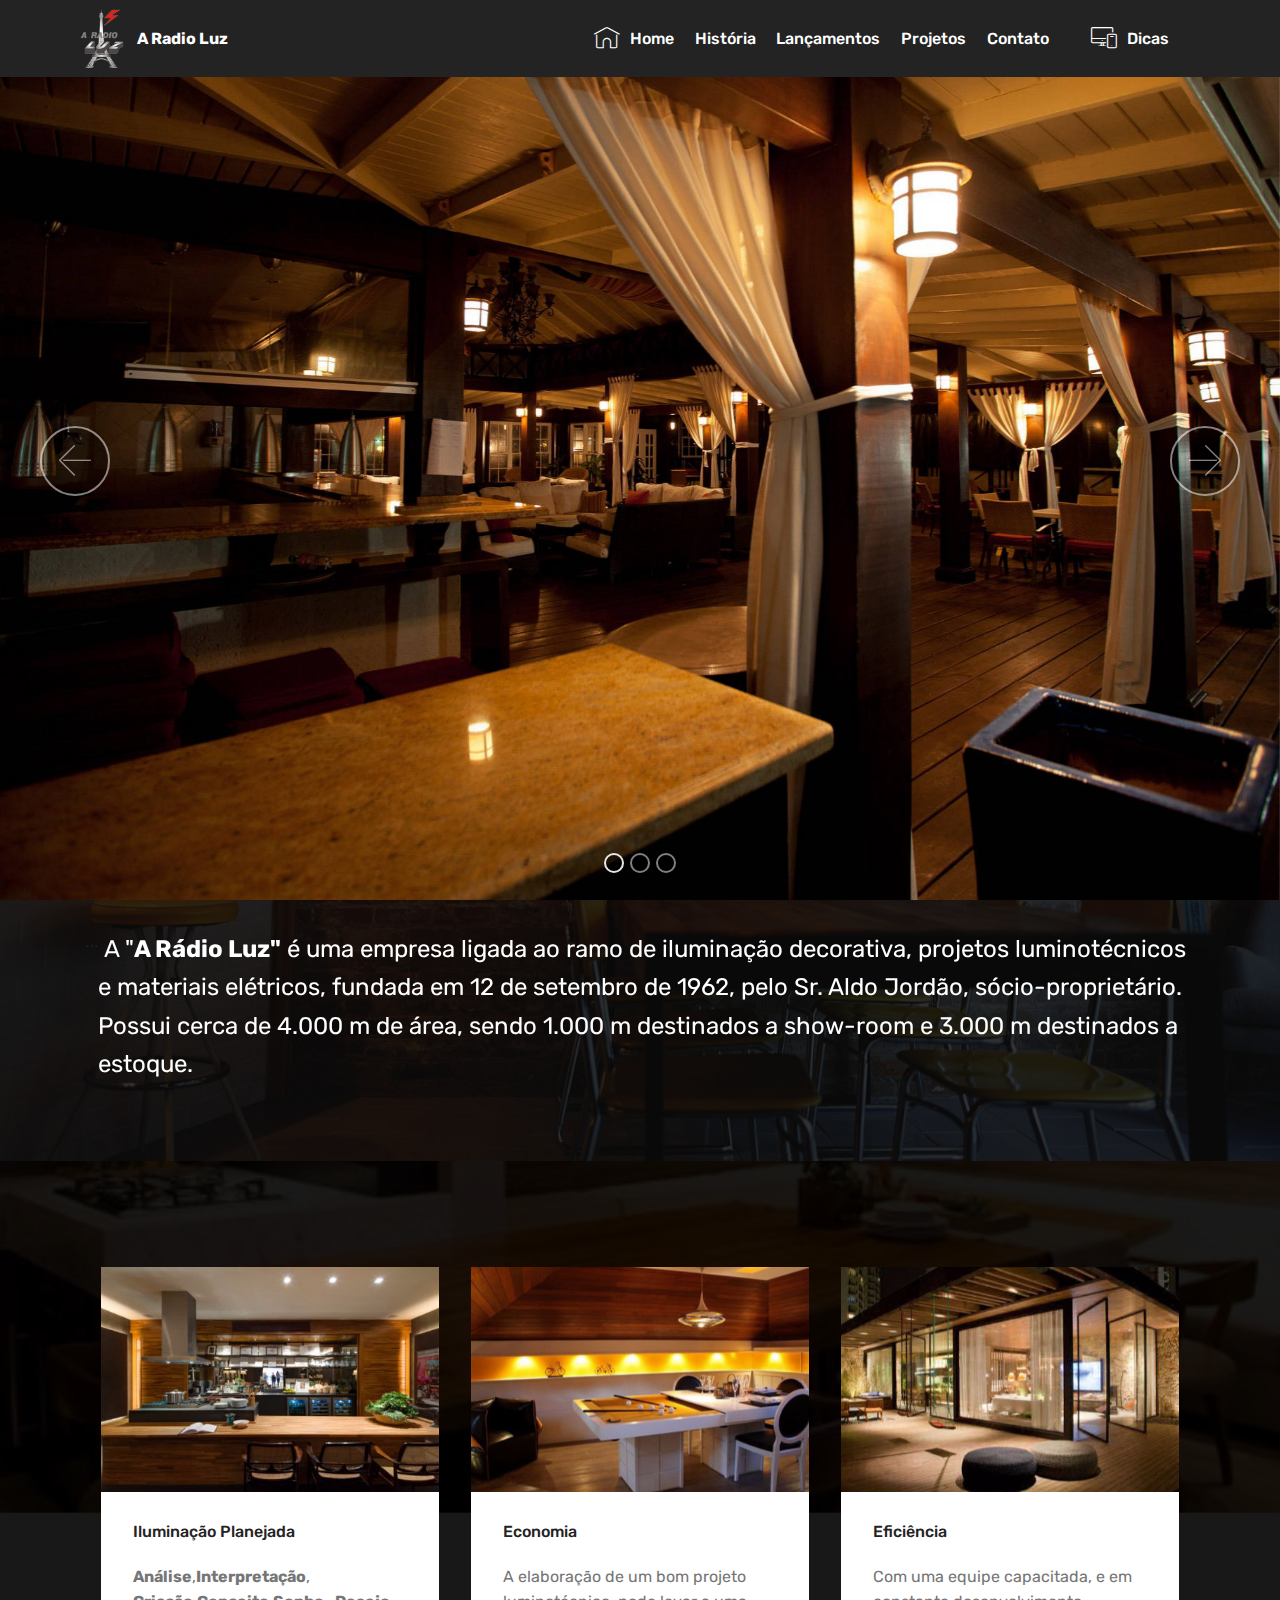
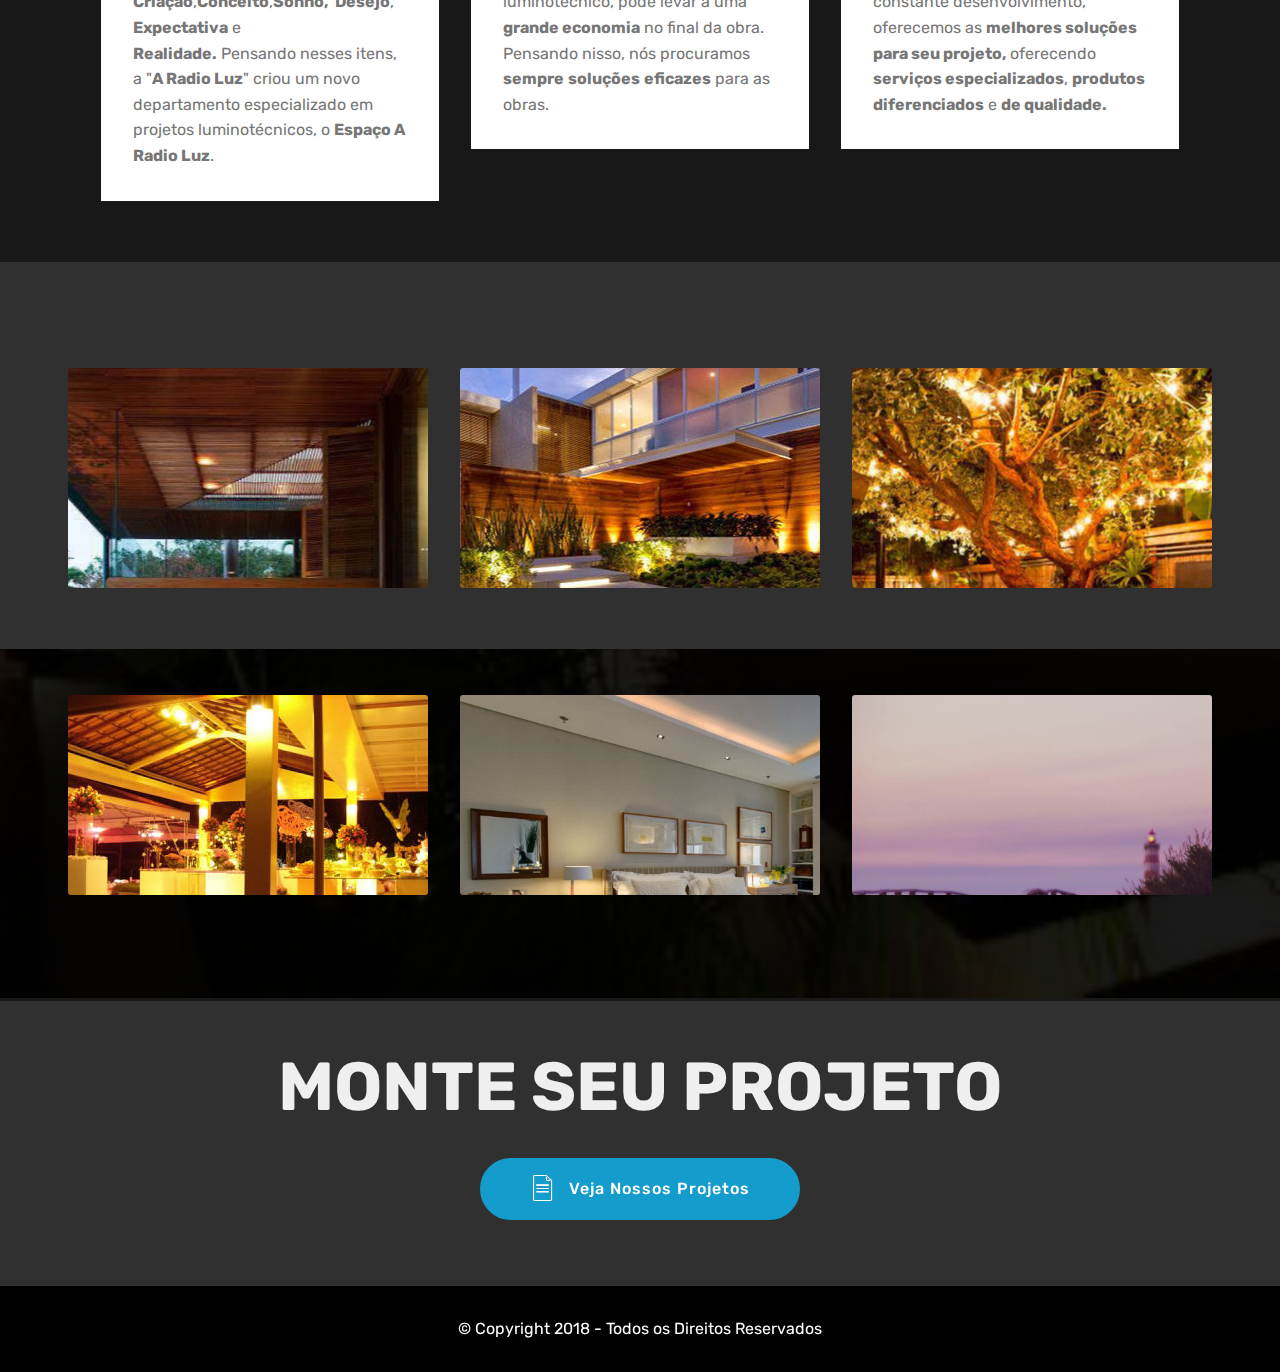
==== index.html @ bbb17b9a "Update index.html" ====
<!DOCTYPE html>
<html >
<head>
  <!-- Copyright Dmarketing Propaganda -->
  <meta charset="UTF-8">
  <meta http-equiv="X-UA-Compatible" content="IE=edge">
  <meta name="viewport" content="width=device-width, initial-scale=1, minimum-scale=1">
  <link rel="shortcut icon" href="assets/images/a-radio-luz-100png-72x100.png" type="image/x-icon">
  <meta name="description" content="">
  <title>Home</title>
  <link rel="stylesheet" href="assets/web/assets/mobirise-icons/mobirise-icons.css">
  <link rel="stylesheet" href="assets/tether/tether.min.css">
  <link rel="stylesheet" href="assets/bootstrap/css/bootstrap.min.css">
  <link rel="stylesheet" href="assets/bootstrap/css/bootstrap-grid.min.css">
  <link rel="stylesheet" href="assets/bootstrap/css/bootstrap-reboot.min.css">
  <link rel="stylesheet" href="assets/dropdown/css/style.css">
  <link rel="stylesheet" href="assets/theme/css/style.css">
  <link rel="stylesheet" href="assets/mobirise/css/mbr-additional.css" type="text/css">
  
  
  
</head>
<body>
  <section class="menu cid-qPCKEh12W5" once="menu" id="menu1-e">

    

    <nav class="navbar navbar-expand beta-menu navbar-dropdown align-items-center navbar-fixed-top navbar-toggleable-sm">
        <button class="navbar-toggler navbar-toggler-right" type="button" data-toggle="collapse" data-target="#navbarSupportedContent" aria-controls="navbarSupportedContent" aria-expanded="false" aria-label="Toggle navigation">
            <div class="hamburger">
                <span></span>
                <span></span>
                <span></span>
                <span></span>
            </div>
        </button>
        <div class="menu-logo">
            <div class="navbar-brand">
                <span class="navbar-logo">
                    
                         <img src="assets/images/a-radio-luz-100png-72x100.png" alt="Mobirise" title="" style="height: 3.8rem;">
                    
                </span>
                <span class="navbar-caption-wrap"><a class="navbar-caption text-white display-4" href="index.html">A Radio Luz</a></span>
            </div>
        </div>
        <div class="collapse navbar-collapse" id="navbarSupportedContent">
            <ul class="navbar-nav nav-dropdown nav-right" data-app-modern-menu="true"><li class="nav-item">
                    <a class="nav-link link text-white display-4" href="index.html">
                        <span class="mbri-home mbr-iconfont mbr-iconfont-btn"></span>
                        Home</a>
                </li><li class="nav-item"><a class="nav-link link text-white display-4" href="index.html">
                        
                        História</a></li><li class="nav-item"><a class="nav-link link text-white display-4" href="index.html">
                        
                        Lançamentos</a></li><li class="nav-item"><a class="nav-link link text-white display-4" href="index.html">
                        
                        Projetos</a></li><li class="nav-item"><a class="nav-link link text-white display-4" href="index.html">
                        
                        Contato</a></li><li class="nav-item"><a class="nav-link link text-white display-4" href="index.html">
                        </a></li>
                <li class="nav-item">
                    <a class="nav-link link text-white display-4" href="index.html"><span class="mbri-responsive mbr-iconfont mbr-iconfont-btn"></span>
                        
                        Dicas</a>
                </li><li class="nav-item"><a class="nav-link link text-white display-4" href="index.html">
                        </a></li></ul>
            
        </div>
    </nav>
</section>

<section class="carousel slide cid-qPDam5W3Qx" data-interval="false" id="slider1-k">

    

    <div class="full-screen"><div class="mbr-slider slide carousel" data-pause="true" data-keyboard="false" data-ride="false" data-interval="false"><ol class="carousel-indicators"><li data-app-prevent-settings="" data-target="#slider1-k" class=" active" data-slide-to="0"></li><li data-app-prevent-settings="" data-target="#slider1-k" data-slide-to="1"></li><li data-app-prevent-settings="" data-target="#slider1-k" data-slide-to="2"></li></ol><div class="carousel-inner" role="listbox"><div class="carousel-item slider-fullscreen-image active" data-bg-video-slide="false" style="background-image: url(assets/images/table-light-architecture-night-chair-interior-1254142-pxhere.com-1920x1280.jpg);"><div class="container container-slide"><div class="image_wrapper"><img src="assets/images/table-light-architecture-night-chair-interior-1254142-pxhere.com-1920x1280.jpg"><div class="carousel-caption justify-content-center"><div class="col-10 align-center"></div></div></div></div></div><div class="carousel-item slider-fullscreen-image" data-bg-video-slide="false" style="background-image: url(assets/images/light-architecture-decoration-hanging-lighting-plants-1268236-pxhere.com-2000x1333.jpg);"><div class="container container-slide"><div class="image_wrapper"><img src="assets/images/light-architecture-decoration-hanging-lighting-plants-1268236-pxhere.com-2000x1333.jpg"><div class="carousel-caption justify-content-center"><div class="col-10 align-left"></div></div></div></div></div><div class="carousel-item slider-fullscreen-image" data-bg-video-slide="false" style="background-image: url(assets/images/architecture-structure-auditorium-interior-glass-building-1136047-pxhere.com-2000x1244.jpg);"><div class="container container-slide"><div class="image_wrapper"><img src="assets/images/architecture-structure-auditorium-interior-glass-building-1136047-pxhere.com-2000x1244.jpg"><div class="carousel-caption justify-content-center"><div class="col-10 align-right"></div></div></div></div></div></div><a data-app-prevent-settings="" class="carousel-control carousel-control-prev" role="button" data-slide="prev" href="#slider1-k"><span aria-hidden="true" class="mbri-left mbr-iconfont"></span><span class="sr-only">Previous</span></a><a data-app-prevent-settings="" class="carousel-control carousel-control-next" role="button" data-slide="next" href="#slider1-k"><span aria-hidden="true" class="mbri-right mbr-iconfont"></span><span class="sr-only">Next</span></a></div></div>

</section>

<section class="header7 cid-qPDed0pr7H mbr-parallax-background" id="header7-r">

    

    <div class="mbr-overlay" style="opacity: 0.8; background-color: rgb(0, 0, 0);">
    </div>

    <div class="container">
        <div class="media-container-row">

            <div class="media-content align-right" >
                
                <div class="mbr-section-text mbr-white pb-3">
                    <p class="mbr-text mbr-fonts-style display-5" margin-left: 5px>&nbsp;A "<strong>A Rádio Luz"</strong> é uma empresa ligada ao ramo de iluminação decorativa, projetos luminotécnicos e materiais elétricos, fundada em 12 de setembro de 1962, pelo Sr. Aldo Jordão, sócio-proprietário. Possui cerca de 4.000 m de área, sendo 1.000 m destinados a show-room e 3.000 m destinados a estoque. 
                    </p>
                </div>
                
            </div>
          
           <div id="cp_widget_bcba86e3-cd5d-46bd-81ae-5d922e1502ad" >...</div><script type="text/javascript">
var cpo = []; cpo["_object"] ="cp_widget_bcba86e3-cd5d-46bd-81ae-5d922e1502ad"; cpo["_fid"] = "AYEAgN-PpKYn";
var _cpmp = _cpmp || []; _cpmp.push(cpo);
(function() { var cp = document.createElement("script"); cp.type = "text/javascript";
cp.async = true; cp.src = "//www.cincopa.com/media-platform/runtime/libasync.js";
var c = document.getElementsByTagName("script")[0];
c.parentNode.insertBefore(cp, c); })(); </script><noscript><span>New Gallery 2018/4/19</span><span>originaldate</span><span> 1/1/0001 6:00:00 AM</span><span>width</span><span> 1920</span><span>height</span><span> 1080</span><span>originaldate</span><span> 1/1/0001 6:00:00 AM</span><span>width</span><span> 1920</span><span>height</span><span> 1080</span><span>cameramake</span><span> NIKON CORPORATION</span><span>height</span><span> 4000</span><span>focallength</span><span> 20</span><span>exposuretime</span><span> 0.025</span><span>width</span><span> 6016</span><span>originaldate</span><span> 1/23/2016 6:56:01 AM</span><span>fnumber</span><span> 3.5</span><span>cameramodel</span><span> NIKON D3200</span></noscript>
         
        </div>
    </div>
</section>

<section class="features3 cid-qPDg0UcSVE mbr-parallax-background" id="features3-s">

    

    <div class="mbr-overlay" style="opacity: 0.9; background-color: rgb(0, 0, 0);">
    </div>
    <div class="container">
        <div class="media-container-row">
            <div class="card p-3 col-12 col-md-6 col-lg-4">
                <div class="card-wrapper">
                    <div class="card-img">
                        <img src="assets/images/15e17d208ac041fc717797a84af80232-556x370.jpg" alt="Mobirise" title="">
                    </div>
                    <div class="card-box">
                        <h4 class="card-title mbr-fonts-style display-7">
                            Iluminação Planejada</h4>
                        <p class="mbr-text mbr-fonts-style display-7"><strong>
                            Análise</strong>,<strong>Interpretação</strong>, <strong>Criação</strong>,<strong>Conceito</strong>,<strong>Sonho,&nbsp;</strong>&nbsp;<strong>Desejo</strong>, <strong>Expectativa</strong> e <strong>Realidade.</strong>&nbsp;Pensando nesses itens, a "<strong>A Radio Luz</strong>" criou um novo departamento especializado em projetos luminotécnicos, o <strong>Espaço A Radio Luz</strong>.
                        </p>
                    </div>
                    
                </div>
            </div>

            <div class="card p-3 col-12 col-md-6 col-lg-4">
                <div class="card-wrapper">
                    <div class="card-img">
                        <img src="assets/images/5f6320228bee47579afee83db4bd7569-556x371.jpg" alt="Mobirise" title="">
                    </div>
                    <div class="card-box">
                        <h4 class="card-title mbr-fonts-style display-7">
                            Economia</h4>
                        <p class="mbr-text mbr-fonts-style display-7">
                            A elaboração de um bom projeto luminotécnico, pode levar a uma <strong>grande economia</strong> no final da obra. Pensando nisso, nós procuramos <strong>sempre</strong> <strong>soluções</strong> <strong>eficazes</strong> para as obras.
                        </p>
                    </div>
                    
                </div>
            </div>

            <div class="card p-3 col-12 col-md-6 col-lg-4">
                <div class="card-wrapper">
                    <div class="card-img">
                        <img src="assets/images/4cfc7aee154e7fb713b081c06dbc40c2-556x371.jpg" alt="Mobirise" title="">
                    </div>
                    <div class="card-box">
                        <h4 class="card-title mbr-fonts-style display-7">
                            Eficiência</h4>
                        <p class="mbr-text mbr-fonts-style display-7">
                            Com uma equipe capacitada, e em constante desenvolvimento, oferecemos as <strong>melhores soluções para seu projeto,</strong> oferecendo <strong>serviços especializados</strong>, <strong>produtos diferenciados</strong> e <strong>de qualidade.
                        </strong></p>
                    </div>
                    
                </div>
            </div>

            
        </div>
    </div>
</section>

<section class="features13 cid-qPGd3GdlTS mbr-parallax-background" id="features13-x">

    

    <div class="mbr-overlay" style="opacity: 0.8; background-color: rgb(0, 0, 0);">
    </div>
    <div class="container">
        

        <div class="media-container-row container">
            <div class="card col-12 col-md-6 p-5 m-3 align-center col-lg-4">
                <div class="card-img">
                    <img src="assets/images/8103192c2e023d5ba5ecac38aa9e6730-1-427x640.jpg" alt="Mobirise" title="">
                </div>
                <h4 class="card-title py-2 mbr-fonts-style display-5">
                    <br><br><strong><br><br></strong></h4>
                <p class="mbr-text mbr-fonts-style display-7"></p>
            </div>
            <div class="card col-12 col-md-6 p-5 m-3 align-center col-lg-4">
                <div class="card-img">
                    <img src="assets/images/content-ilumina-oexterna-bimbon32-2-720x480.jpg" alt="Mobirise" title="">
                </div>
                <h4 class="card-title py-2 mbr-fonts-style display-5"></h4>
                <p class="mbr-text mbr-fonts-style display-7"></p>
            </div>
            <div class="card col-12 col-md-6 p-5 m-3 align-center col-lg-4">
                <div class="card-img">
                    <img src="assets/images/iluminacao-de-jardim-1-463x637.jpg" alt="Mobirise" title="">
                </div>
                <h4 class="card-title py-2 mbr-fonts-style display-5"></h4>
                <p class="mbr-text mbr-fonts-style display-7"></p>
            </div>    
        </div>
</div></section>

<section class="features13 cid-qPGdcUhpdl mbr-parallax-background" id="features13-y">

    

    <div class="mbr-overlay" style="opacity: 0.9; background-color: rgb(0, 0, 0);">
    </div>
    <div class="container">
        

        <div class="media-container-row container">
            <div class="card col-12 col-md-6 p-5 m-3 align-center col-lg-4">
                <div class="card-img">
                    <img src="assets/images/iluminao-ambiente-e-pontual-400x280.jpg" alt="Mobirise" title="">
                </div>
                <h4 class="card-title py-2 mbr-fonts-style display-5"></h4>
                <p class="mbr-text mbr-fonts-style display-7">&nbsp;<br><br><br></p>
            </div>
            <div class="card col-12 col-md-6 p-5 m-3 align-center col-lg-4">
                <div class="card-img">
                    <img src="assets/images/quarto-casal-164590-900x506.jpg" alt="Mobirise" title="">
                </div>
                <h4 class="card-title py-2 mbr-fonts-style display-5"></h4>
                <p class="mbr-text mbr-fonts-style display-7"></p>
            </div>
            <div class="card col-12 col-md-6 p-5 m-3 align-center col-lg-4">
                <div class="card-img">
                    <img src="assets/images/background5.jpg" alt="Mobirise">
                </div>
                <h4 class="card-title py-2 mbr-fonts-style display-5"></h4>
                <p class="mbr-text mbr-fonts-style display-7"></p>
            </div>    
        </div>
</div></section>

<section class="header1 cid-qPDhs7M4M2 mbr-parallax-background" id="header1-u">

    

    <div class="mbr-overlay" style="opacity: 0.8; background-color: rgb(0, 0, 0);">
    </div>

    <div class="container">
        <div class="row justify-content-md-center">
            <div class="mbr-white col-md-10">
                <h1 class="mbr-section-title align-center mbr-bold pb-3 mbr-fonts-style display-1">
                    MONTE SEU PROJETO</h1>
                
                
                <div class="mbr-section-btn align-center"><a class="btn btn-md btn-primary display-4" href="index.html">
                        <span class="mbr-iconfont mbri-file"></span>Veja Nossos Projetos</a></div>
            </div>
        </div>
    </div>

</section>

<section once="" class="cid-qPDi8RYv6T" id="footer6-v">

    

    

    <div class="container">
        <div class="media-container-row align-center mbr-white">
            <div class="col-12">
                <p class="mbr-text mb-0 mbr-fonts-style display-7">
                    © Copyright 2018 - Todos os Direitos Reservados</p>
            </div>
        </div>
    </div>
</section>


  <script src="assets/web/assets/jquery/jquery.min.js"></script>
  <script src="assets/popper/popper.min.js"></script>
  <script src="assets/tether/tether.min.js"></script>
  <script src="assets/bootstrap/js/bootstrap.min.js"></script>
  <script src="assets/smoothscroll/smooth-scroll.js"></script>
  <script src="assets/dropdown/js/script.min.js"></script>
  <script src="assets/touchswipe/jquery.touch-swipe.min.js"></script>
  <script src="assets/parallax/jarallax.min.js"></script>
  <script src="assets/vimeoplayer/jquery.mb.vimeo_player.js"></script>
  <script src="assets/bootstrapcarouselswipe/bootstrap-carousel-swipe.js"></script>
  <script src="assets/ytplayer/jquery.mb.ytplayer.min.js"></script>
  <script src="assets/theme/js/script.js"></script>
  <script src="assets/slidervideo/script.js"></script>
  
  
</body>
</html>
---- assets/web/assets/mobirise-icons/mobirise-icons.css ----
@font-face {
  font-family: 'MobiriseIcons';
  src:  url('mobirise-icons.eot?spat4u');
  src:  url('mobirise-icons.eot?spat4u#iefix') format('embedded-opentype'),
    url('mobirise-icons.ttf?spat4u') format('truetype'),
    url('mobirise-icons.woff?spat4u') format('woff'),
    url('mobirise-icons.svg?spat4u#MobiriseIcons') format('svg');
  font-weight: normal;
  font-style: normal;
}

[class^="mbri-"], [class*=" mbri-"] {
  /* use !important to prevent issues with browser extensions that change fonts */
  font-family: MobiriseIcons !important;
  speak: none;
  font-style: normal;
  font-weight: normal;
  font-variant: normal;
  text-transform: none;
  line-height: 1;

  /* Better Font Rendering =========== */
  -webkit-font-smoothing: antialiased;
  -moz-osx-font-smoothing: grayscale;
}

.mbri-add-submenu:before {
  content: "\e900";
}
.mbri-alert:before {
  content: "\e901";
}
.mbri-align-center:before {
  content: "\e902";
}
.mbri-align-justify:before {
  content: "\e903";
}
.mbri-align-left:before {
  content: "\e904";
}
.mbri-align-right:before {
  content: "\e905";
}
.mbri-android:before {
  content: "\e906";
}
.mbri-apple:before {
  content: "\e907";
}
.mbri-arrow-down:before {
  content: "\e908";
}
.mbri-arrow-next:before {
  content: "\e909";
}
.mbri-arrow-prev:before {
  content: "\e90a";
}
.mbri-arrow-up:before {
  content: "\e90b";
}
.mbri-bold:before {
  content: "\e90c";
}
.mbri-bookmark:before {
  content: "\e90d";
}
.mbri-bootstrap:before {
  content: "\e90e";
}
.mbri-briefcase:before {
  content: "\e90f";
}
.mbri-browse:before {
  content: "\e910";
}
.mbri-bulleted-list:before {
  content: "\e911";
}
.mbri-calendar:before {
  content: "\e912";
}
.mbri-camera:before {
  content: "\e913";
}
.mbri-cart-add:before {
  content: "\e914";
}
.mbri-cart-full:before {
  content: "\e915";
}
.mbri-cash:before {
  content: "\e916";
}
.mbri-change-style:before {
  content: "\e917";
}
.mbri-chat:before {
  content: "\e918";
}
.mbri-clock:before {
  content: "\e919";
}
.mbri-close:before {
  content: "\e91a";
}
.mbri-cloud:before {
  content: "\e91b";
}
.mbri-code:before {
  content: "\e91c";
}
.mbri-contact-form:before {
  content: "\e91d";
}
.mbri-credit-card:before {
  content: "\e91e";
}
.mbri-cursor-click:before {
  content: "\e91f";
}
.mbri-cust-feedback:before {
  content: "\e920";
}
.mbri-database:before {
  content: "\e921";
}
.mbri-delivery:before {
  content: "\e922";
}
.mbri-desktop:before {
  content: "\e923";
}
.mbri-devices:before {
  content: "\e924";
}
.mbri-down:before {
  content: "\e925";
}
.mbri-download:before {
  content: "\e989";
}
.mbri-drag-n-drop:before {
  content: "\e927";
}
.mbri-drag-n-drop2:before {
  content: "\e928";
}
.mbri-edit:before {
  content: "\e929";
}
.mbri-edit2:before {
  content: "\e92a";
}
.mbri-error:before {
  content: "\e92b";
}
.mbri-extension:before {
  content: "\e92c";
}
.mbri-features:before {
  content: "\e92d";
}
.mbri-file:before {
  content: "\e92e";
}
.mbri-flag:before {
  content: "\e92f";
}
.mbri-folder:before {
  content: "\e930";
}
.mbri-gift:before {
  content: "\e931";
}
.mbri-github:before {
  content: "\e932";
}
.mbri-globe:before {
  content: "\e933";
}
.mbri-globe-2:before {
  content: "\e934";
}
.mbri-growing-chart:before {
  content: "\e935";
}
.mbri-hearth:before {
  content: "\e936";
}
.mbri-help:before {
  content: "\e937";
}
.mbri-home:before {
  content: "\e938";
}
.mbri-hot-cup:before {
  content: "\e939";
}
.mbri-idea:before {
  content: "\e93a";
}
.mbri-image-gallery:before {
  content: "\e93b";
}
.mbri-image-slider:before {
  content: "\e93c";
}
.mbri-info:before {
  content: "\e93d";
}
.mbri-italic:before {
  content: "\e93e";
}
.mbri-key:before {
  content: "\e93f";
}
.mbri-laptop:before {
  content: "\e940";
}
.mbri-layers:before {
  content: "\e941";
}
.mbri-left-right:before {
  content: "\e942";
}
.mbri-left:before {
  content: "\e943";
}
.mbri-letter:before {
  content: "\e944";
}
.mbri-like:before {
  content: "\e945";
}
.mbri-link:before {
  content: "\e946";
}
.mbri-lock:before {
  content: "\e947";
}
.mbri-login:before {
  content: "\e948";
}
.mbri-logout:before {
  content: "\e949";
}
.mbri-magic-stick:before {
  content: "\e94a";
}
.mbri-map-pin:before {
  content: "\e94b";
}
.mbri-menu:before {
  content: "\e94c";
}
.mbri-mobile:before {
  content: "\e94d";
}
.mbri-mobile2:before {
  content: "\e94e";
}
.mbri-mobirise:before {
  content: "\e94f";
}
.mbri-more-horizontal:before {
  content: "\e950";
}
.mbri-more-vertical:before {
  content: "\e951";
}
.mbri-music:before {
  content: "\e952";
}
.mbri-new-file:before {
  content: "\e953";
}
.mbri-numbered-list:before {
  content: "\e954";
}
.mbri-opened-folder:before {
  content: "\e955";
}
.mbri-pages:before {
  content: "\e956";
}
.mbri-paper-plane:before {
  content: "\e957";
}
.mbri-paperclip:before {
  content: "\e958";
}
.mbri-photo:before {
  content: "\e959";
}
.mbri-photos:before {
  content: "\e95a";
}
.mbri-pin:before {
  content: "\e95b";
}
.mbri-play:before {
  content: "\e95c";
}
.mbri-plus:before {
  content: "\e95d";
}
.mbri-preview:before {
  content: "\e95e";
}
.mbri-print:before {
  content: "\e95f";
}
.mbri-protect:before {
  content: "\e960";
}
.mbri-question:before {
  content: "\e961";
}
.mbri-quote-left:before {
  content: "\e962";
}
.mbri-quote-right:before {
  content: "\e963";
}
.mbri-refresh:before {
  content: "\e964";
}
.mbri-responsive:before {
  content: "\e965";
}
.mbri-right:before {
  content: "\e966";
}
.mbri-rocket:before {
  content: "\e967";
}
.mbri-sad-face:before {
  content: "\e968";
}
.mbri-sale:before {
  content: "\e969";
}
.mbri-save:before {
  content: "\e96a";
}
.mbri-search:before {
  content: "\e96b";
}
.mbri-setting:before {
  content: "\e96c";
}
.mbri-setting2:before {
  content: "\e96d";
}
.mbri-setting3:before {
  content: "\e96e";
}
.mbri-share:before {
  content: "\e96f";
}
.mbri-shopping-bag:before {
  content: "\e970";
}
.mbri-shopping-basket:before {
  content: "\e971";
}
.mbri-shopping-cart:before {
  content: "\e972";
}
.mbri-sites:before {
  content: "\e973";
}
.mbri-smile-face:before {
  content: "\e974";
}
.mbri-speed:before {
  content: "\e975";
}
.mbri-star:before {
  content: "\e976";
}
.mbri-success:before {
  content: "\e977";
}
.mbri-sun:before {
  content: "\e978";
}
.mbri-sun2:before {
  content: "\e979";
}
.mbri-tablet:before {
  content: "\e97a";
}
.mbri-tablet-vertical:before {
  content: "\e97b";
}
.mbri-target:before {
  content: "\e97c";
}
.mbri-timer:before {
  content: "\e97d";
}
.mbri-to-ftp:before {
  content: "\e97e";
}
.mbri-to-local-drive:before {
  content: "\e97f";
}
.mbri-touch-swipe:before {
  content: "\e980";
}
.mbri-touch:before {
  content: "\e981";
}
.mbri-trash:before {
  content: "\e982";
}
.mbri-underline:before {
  content: "\e983";
}
.mbri-unlink:before {
  content: "\e984";
}
.mbri-unlock:before {
  content: "\e985";
}
.mbri-up-down:before {
  content: "\e986";
}
.mbri-up:before {
  content: "\e987";
}
.mbri-update:before {
  content: "\e988";
}
.mbri-upload:before {
 content: "\e926"; 
}
.mbri-user:before {
  content: "\e98a";
}
.mbri-user2:before {
  content: "\e98b";
}
.mbri-users:before {
  content: "\e98c";
}
.mbri-video:before {
  content: "\e98d";
}
.mbri-video-play:before {
  content: "\e98e";
}
.mbri-watch:before {
  content: "\e98f";
}
.mbri-website-theme:before {
  content: "\e990";
}
.mbri-wifi:before {
  content: "\e991";
}
.mbri-windows:before {
  content: "\e992";
}
.mbri-zoom-out:before {
  content: "\e993";
}
.mbri-redo:before {
  content: "\e994";
}
.mbri-undo:before {
  content: "\e995";
}
---- assets/dropdown/css/style.css ----
.navbar-dropdown {
  left: 0;
  padding: 0;
  position: absolute;
  right: 0;
  top: 0;
  transition: all 0.45s ease;
  z-index: 1030;
  background: #282828; }
  .navbar-dropdown .navbar-logo {
    margin-right: 0.8rem;
    transition: margin 0.3s ease-in-out;
    vertical-align: middle; }
    .navbar-dropdown .navbar-logo img {
      height: 3.125rem;
      transition: all 0.3s ease-in-out; }
    .navbar-dropdown .navbar-logo.mbr-iconfont {
      font-size: 3.125rem;
      line-height: 3.125rem; }
  .navbar-dropdown .navbar-caption {
    font-weight: 700;
    white-space: normal;
    vertical-align: -4px;
    line-height: 3.125rem !important; }
    .navbar-dropdown .navbar-caption, .navbar-dropdown .navbar-caption:hover {
      color: inherit;
      text-decoration: none; }
  .navbar-dropdown .mbr-iconfont + .navbar-caption {
    vertical-align: -1px; }
  .navbar-dropdown.navbar-fixed-top {
    position: fixed; }
  .navbar-dropdown .navbar-brand span {
    vertical-align: -4px; }
  .navbar-dropdown.bg-color.transparent {
    background: none; }
  .navbar-dropdown.navbar-short .navbar-brand {
    padding: 0.625rem 0; }
    .navbar-dropdown.navbar-short .navbar-brand span {
      vertical-align: -1px; }
  .navbar-dropdown.navbar-short .navbar-caption {
    line-height: 2.375rem !important;
    vertical-align: -2px; }
  .navbar-dropdown.navbar-short .navbar-logo {
    margin-right: 0.5rem; }
    .navbar-dropdown.navbar-short .navbar-logo img {
      height: 2.375rem; }
    .navbar-dropdown.navbar-short .navbar-logo.mbr-iconfont {
      font-size: 2.375rem;
      line-height: 2.375rem; }
  .navbar-dropdown.navbar-short .mbr-table-cell {
    height: 3.625rem; }
  .navbar-dropdown .navbar-close {
    left: 0.6875rem;
    position: fixed;
    top: 0.75rem;
    z-index: 1000; }
  .navbar-dropdown .hamburger-icon {
    content: "";
    display: inline-block;
    vertical-align: middle;
    width: 16px;
    -webkit-box-shadow: 0 -6px 0 1px #282828,0 0 0 1px #282828,0 6px 0 1px #282828;
    -moz-box-shadow: 0 -6px 0 1px #282828,0 0 0 1px #282828,0 6px 0 1px #282828;
    box-shadow: 0 -6px 0 1px #282828,0 0 0 1px #282828,0 6px 0 1px #282828; }

.dropdown-menu .dropdown-toggle[data-toggle="dropdown-submenu"]::after {
  border-bottom: 0.35em solid transparent;
  border-left: 0.35em solid;
  border-right: 0;
  border-top: 0.35em solid transparent;
  margin-left: 0.3rem; }

.dropdown-menu .dropdown-item:focus {
  outline: 0; }

.nav-dropdown {
  font-size: 0.75rem;
  font-weight: 500;
  height: auto !important; }
  .nav-dropdown .nav-btn {
    padding-left: 1rem; }
  .nav-dropdown .link {
    margin: .667em 1.667em;
    font-weight: 500;
    padding: 0;
    transition: color .2s ease-in-out; }
    .nav-dropdown .link.dropdown-toggle {
      margin-right: 2.583em; }
      .nav-dropdown .link.dropdown-toggle::after {
        margin-left: .25rem;
        border-top: 0.35em solid;
        border-right: 0.35em solid transparent;
        border-left: 0.35em solid transparent;
        border-bottom: 0; }
      .nav-dropdown .link.dropdown-toggle[aria-expanded="true"] {
        margin: 0;
        padding: 0.667em 3.263em  0.667em 1.667em; }
  .nav-dropdown .link::after,
  .nav-dropdown .dropdown-item::after {
    color: inherit; }
  .nav-dropdown .btn {
    font-size: 0.75rem;
    font-weight: 700;
    letter-spacing: 0;
    margin-bottom: 0;
    padding-left: 1.25rem;
    padding-right: 1.25rem; }
  .nav-dropdown .dropdown-menu {
    border-radius: 0;
    border: 0;
    left: 0;
    margin: 0;
    padding-bottom: 1.25rem;
    padding-top: 1.25rem;
    position: relative; }
  .nav-dropdown .dropdown-submenu {
    margin-left: 0.125rem;
    top: 0; }
  .nav-dropdown .dropdown-item {
    font-weight: 500;
    line-height: 2;
    padding: 0.3846em 4.615em 0.3846em 1.5385em;
    position: relative;
    transition: color .2s ease-in-out, background-color .2s ease-in-out; }
    .nav-dropdown .dropdown-item::after {
      margin-top: -0.3077em;
      position: absolute;
      right: 1.1538em;
      top: 50%; }
    .nav-dropdown .dropdown-item:focus, .nav-dropdown .dropdown-item:hover {
      background: none; }

@media (max-width: 767px) {
  .nav-dropdown.navbar-toggleable-sm {
    bottom: 0;
    display: none;
    left: 0;
    overflow-x: hidden;
    position: fixed;
    top: 0;
    transform: translateX(-100%);
    -ms-transform: translateX(-100%);
    -webkit-transform: translateX(-100%);
    width: 18.75rem;
    z-index: 999; } }
.nav-dropdown.navbar-toggleable-xl {
  bottom: 0;
  display: none;
  left: 0;
  overflow-x: hidden;
  position: fixed;
  top: 0;
  transform: translateX(-100%);
  -ms-transform: translateX(-100%);
  -webkit-transform: translateX(-100%);
  width: 18.75rem;
  z-index: 999; }

.nav-dropdown-sm {
  display: block !important;
  overflow-x: hidden;
  overflow: auto;
  padding-top: 3.875rem; }
  .nav-dropdown-sm::after {
    content: "";
    display: block;
    height: 3rem;
    width: 100%; }
  .nav-dropdown-sm.collapse.in ~ .navbar-close {
    display: block !important; }
  .nav-dropdown-sm.collapsing, .nav-dropdown-sm.collapse.in {
    transform: translateX(0);
    -ms-transform: translateX(0);
    -webkit-transform: translateX(0);
    transition: all 0.25s ease-out;
    -webkit-transition: all 0.25s ease-out;
    background: #282828; }
  .nav-dropdown-sm.collapsing[aria-expanded="false"] {
    transform: translateX(-100%);
    -ms-transform: translateX(-100%);
    -webkit-transform: translateX(-100%); }
  .nav-dropdown-sm .nav-item {
    display: block;
    margin-left: 0 !important;
    padding-left: 0; }
  .nav-dropdown-sm .link,
  .nav-dropdown-sm .dropdown-item {
    border-top: 1px dotted rgba(255, 255, 255, 0.1);
    font-size: 0.8125rem;
    line-height: 1.6;
    margin: 0 !important;
    padding: 0.875rem 2.4rem 0.875rem 1.5625rem !important;
    position: relative;
    white-space: normal; }
    .nav-dropdown-sm .link:focus, .nav-dropdown-sm .link:hover,
    .nav-dropdown-sm .dropdown-item:focus,
    .nav-dropdown-sm .dropdown-item:hover {
      background: rgba(0, 0, 0, 0.2) !important;
      color: #c0a375; }
  .nav-dropdown-sm .nav-btn {
    position: relative;
    padding: 1.5625rem 1.5625rem 0 1.5625rem; }
    .nav-dropdown-sm .nav-btn::before {
      border-top: 1px dotted rgba(255, 255, 255, 0.1);
      content: "";
      left: 0;
      position: absolute;
      top: 0;
      width: 100%; }
    .nav-dropdown-sm .nav-btn + .nav-btn {
      padding-top: 0.625rem; }
      .nav-dropdown-sm .nav-btn + .nav-btn::before {
        display: none; }
  .nav-dropdown-sm .btn {
    padding: 0.625rem 0; }
  .nav-dropdown-sm .dropdown-toggle[data-toggle="dropdown-submenu"]::after {
    margin-left: .25rem;
    border-top: 0.35em solid;
    border-right: 0.35em solid transparent;
    border-left: 0.35em solid transparent;
    border-bottom: 0; }
  .nav-dropdown-sm .dropdown-toggle[data-toggle="dropdown-submenu"][aria-expanded="true"]::after {
    border-top: 0;
    border-right: 0.35em solid transparent;
    border-left: 0.35em solid transparent;
    border-bottom: 0.35em solid; }
  .nav-dropdown-sm .dropdown-menu {
    margin: 0;
    padding: 0;
    position: relative;
    top: 0;
    left: 0;
    width: 100%;
    border: 0;
    float: none;
    border-radius: 0;
    background: none; }
  .nav-dropdown-sm .dropdown-submenu {
    left: 100%;
    margin-left: 0.125rem;
    margin-top: -1.25rem;
    top: 0; }

.navbar-toggleable-sm .nav-dropdown .dropdown-menu {
  position: absolute; }

.navbar-toggleable-sm .nav-dropdown .dropdown-submenu {
  left: 100%;
  margin-left: 0.125rem;
  margin-top: -1.25rem;
  top: 0; }

.navbar-toggleable-sm.opened .nav-dropdown .dropdown-menu {
  position: relative; }

.navbar-toggleable-sm.opened .nav-dropdown .dropdown-submenu {
  left: 0;
  margin-left: 00rem;
  margin-top: 0rem;
  top: 0; }

.is-builder .nav-dropdown.collapsing {
  transition: none !important; }

/*# sourceMappingURL=style.css.map */
---- assets/theme/css/style.css ----
/*!
 * Mobirise v4 theme (https://mobirise.com/)
 * Copyright 2017 Mobirise
 */
section {
  background-color: #eeeeee; }

section,
.container,
.container-fluid {
  position: relative;
  word-wrap: break-word; }

a.mbr-iconfont:hover {
  text-decoration: none; }

.article .lead p, .article .lead ul, .article .lead ol, .article .lead pre, .article .lead blockquote {
  margin-bottom: 0; }

a {
  font-style: normal;
  font-weight: 400;
  cursor: pointer; }
  a, a:hover {
    text-decoration: none; }

figure {
  margin-bottom: 0; }

body {
  color: #232323; }

h1, h2, h3, h4, h5, h6,
.h1, .h2, .h3, .h4, .h5, .h6,
.display-1, .display-2, .display-3, .display-4 {
  line-height: 1;
  word-break: break-word;
  word-wrap: break-word; }

b, strong {
  font-weight: bold; }

blockquote {
  padding: 10px 0 10px 20px;
  position: relative;
  border-left: 2px solid;
  border-color: #ff3366; }

input:-webkit-autofill, input:-webkit-autofill:hover, input:-webkit-autofill:focus, input:-webkit-autofill:active {
  transition-delay: 9999s;
  transition-property: background-color, color; }

textarea[type="hidden"] {
  display: none; }

body {
  position: relative; }

section {
  background-position: 50% 50%;
  background-repeat: no-repeat;
  background-size: cover; }
  section .mbr-background-video,
  section .mbr-background-video-preview {
    position: absolute;
    bottom: 0;
    left: 0;
    right: 0;
    top: 0; }

.hidden {
  visibility: hidden; }

.mbr-z-index20 {
  z-index: 20; }

/*! Base colors */
.mbr-white {
  color: #ffffff; }

.mbr-black {
  color: #000000; }

.mbr-bg-white {
  background-color: #ffffff; }

.mbr-bg-black {
  background-color: #000000; }

/*! Text-aligns */
.align-left {
  text-align: left; }

.align-center {
  text-align: center; }

.align-right {
  text-align: right; }

@media (max-width: 767px) {
  .align-left, .align-center, .align-right, .mbr-section-btn, .mbr-section-title {
    text-align: center; } }
/*! Font-weight  */
.mbr-light {
  font-weight: 300; }

.mbr-regular {
  font-weight: 400; }

.mbr-semibold {
  font-weight: 500; }

.mbr-bold {
  font-weight: 700; }

/*! Media  */
.media-size-item {
  -webkit-flex: 1 1 auto;
  -moz-flex: 1 1 auto;
  -ms-flex: 1 1 auto;
  -o-flex: 1 1 auto;
  flex: 1 1 auto; }

.media-content {
  -webkit-flex-basis: 100%;
  flex-basis: 100%; }

.media-container-row {
  display: -ms-flexbox;
  display: -webkit-flex;
  display: flex;
  -webkit-flex-direction: row;
  -ms-flex-direction: row;
  flex-direction: row;
  -webkit-flex-wrap: wrap;
  -ms-flex-wrap: wrap;
  flex-wrap: wrap;
  -webkit-justify-content: center;
  -ms-flex-pack: center;
  justify-content: center;
  -webkit-align-content: center;
  -ms-flex-line-pack: center;
  align-content: center;
  -webkit-align-items: start;
  -ms-flex-align: start;
  align-items: start; }
  .media-container-row .media-size-item {
    width: 400px; }

.media-container-column {
  display: -ms-flexbox;
  display: -webkit-flex;
  display: flex;
  -webkit-flex-direction: column;
  -ms-flex-direction: column;
  flex-direction: column;
  -webkit-flex-wrap: wrap;
  -ms-flex-wrap: wrap;
  flex-wrap: wrap;
  -webkit-justify-content: center;
  -ms-flex-pack: center;
  justify-content: center;
  -webkit-align-content: center;
  -ms-flex-line-pack: center;
  align-content: center;
  -webkit-align-items: stretch;
  -ms-flex-align: stretch;
  align-items: stretch; }
  .media-container-column > * {
    width: 100%; }

@media (min-width: 992px) {
  .media-container-row {
    -webkit-flex-wrap: nowrap;
    -ms-flex-wrap: nowrap;
    flex-wrap: nowrap; } }
figure {
  overflow: hidden; }

figure[mbr-media-size] {
  transition: width 0.1s; }

.mbr-figure img, .mbr-figure iframe {
  display: block;
  width: 100%; }

.card {
  background-color: transparent;
  border: none; }

.card-img {
  text-align: center;
  flex-shrink: 0; }

.media {
  max-width: 100%;
  margin: 0 auto; }

.mbr-figure {
  -ms-flex-item-align: center;
  -ms-grid-row-align: center;
  -webkit-align-self: center;
  align-self: center; }

.media-container > div {
  max-width: 100%; }

.mbr-figure img, .card-img img {
  width: 100%; }

@media (max-width: 991px) {
  .media-size-item {
    width: auto !important; }

  .media {
    width: auto; }

  .mbr-figure {
    width: 100% !important; } }
/*! Buttons */
.mbr-section-btn {
  margin-left: -.25rem;
  margin-right: -.25rem;
  font-size: 0; }

nav .mbr-section-btn {
  margin-left: 0rem;
  margin-right: 0rem; }

/*! Btn icon margin */
.btn .mbr-iconfont, .btn.btn-sm .mbr-iconfont {
  cursor: pointer;
  margin-right: 0.5rem; }

.btn.btn-md .mbr-iconfont, .btn.btn-md .mbr-iconfont {
  margin-right: 0.8rem; }

.mbr-regular {
  font-weight: 400; }

.mbr-semibold {
  font-weight: 500; }

.mbr-bold {
  font-weight: 700; }

[type="submit"] {
  -webkit-appearance: none; }

/*! Full-screen */
.mbr-fullscreen .mbr-overlay {
  min-height: 100vh; }

.mbr-fullscreen {
  display: flex;
  display: -webkit-flex;
  display: -moz-flex;
  display: -ms-flex;
  display: -o-flex;
  align-items: center;
  -webkit-align-items: center;
  min-height: 100vh;
  padding-top: 3rem;
  padding-bottom: 3rem; }

/*! Map */
.map {
  height: 25rem;
  position: relative; }
  .map iframe {
    width: 100%;
    height: 100%; }

/* Form */
.form-asterisk {
  font-family: initial;
  position: absolute;
  top: -2px;
  font-weight: normal; }

/*! Scroll to top arrow */
.mbr-arrow-up {
  bottom: 25px;
  right: 90px;
  position: fixed;
  text-align: right;
  z-index: 5000;
  color: #ffffff;
  font-size: 32px;
  transform: rotate(180deg);
  -webkit-transform: rotate(180deg); }

.mbr-arrow-up a {
  background: rgba(0, 0, 0, 0.2);
  border-radius: 3px;
  color: #fff;
  display: inline-block;
  height: 60px;
  width: 60px;
  outline-style: none !important;
  position: relative;
  text-decoration: none;
  transition: all .3s ease-in-out;
  cursor: pointer;
  text-align: center; }
  .mbr-arrow-up a:hover {
    background-color: rgba(0, 0, 0, 0.4); }
  .mbr-arrow-up a i {
    line-height: 60px; }

.mbr-arrow-up-icon {
  display: block;
  color: #fff; }

.mbr-arrow-up-icon::before {
  content: "\203a";
  display: inline-block;
  font-family: serif;
  font-size: 32px;
  line-height: 1;
  font-style: normal;
  position: relative;
  top: 6px;
  left: -4px;
  -webkit-transform: rotate(-90deg);
  transform: rotate(-90deg); }

/*! Arrow Down */
.mbr-arrow {
  position: absolute;
  bottom: 45px;
  left: 50%;
  width: 60px;
  height: 60px;
  cursor: pointer;
  background-color: rgba(80, 80, 80, 0.5);
  border-radius: 50%;
  -webkit-transform: translateX(-50%);
  transform: translateX(-50%); }
  .mbr-arrow > a {
    display: inline-block;
    text-decoration: none;
    outline-style: none;
    -webkit-animation: arrowdown 1.7s ease-in-out infinite;
    animation: arrowdown 1.7s ease-in-out infinite; }
    .mbr-arrow > a > i {
      position: absolute;
      top: -2px;
      left: 15px;
      font-size: 2rem; }

@keyframes arrowdown {
  0% {
    transform: translateY(0px);
    -webkit-transform: translateY(0px); }
  50% {
    transform: translateY(-5px);
    -webkit-transform: translateY(-5px); }
  100% {
    transform: translateY(0px);
    -webkit-transform: translateY(0px); } }
@-webkit-keyframes arrowdown {
  0% {
    transform: translateY(0px);
    -webkit-transform: translateY(0px); }
  50% {
    transform: translateY(-5px);
    -webkit-transform: translateY(-5px); }
  100% {
    transform: translateY(0px);
    -webkit-transform: translateY(0px); } }
@media (max-width: 500px) {
  .mbr-arrow-up {
    left: 50%;
    right: auto;
    transform: translateX(-50%) rotate(180deg);
    -webkit-transform: translateX(-50%) rotate(180deg); } }
/*Gradients animation*/
@keyframes gradient-animation {
  from {
    background-position: 0% 100%;
    animation-timing-function: ease-in-out; }
  to {
    background-position: 100% 0%;
    animation-timing-function: ease-in-out; } }
@-webkit-keyframes gradient-animation {
  from {
    background-position: 0% 100%;
    animation-timing-function: ease-in-out; }
  to {
    background-position: 100% 0%;
    animation-timing-function: ease-in-out; } }
.bg-gradient {
  background-size: 200% 200%;
  animation: gradient-animation 5s infinite alternate;
  -webkit-animation: gradient-animation 5s infinite alternate; }

.menu .navbar-brand {
  display: -webkit-flex; }
  .menu .navbar-brand span {
    display: flex;
    display: -webkit-flex; }
  .menu .navbar-brand .navbar-caption-wrap {
    display: -webkit-flex; }
  .menu .navbar-brand .navbar-logo img {
    display: -webkit-flex; }
@media (min-width: 768px) and (max-width: 991px) {
  .menu .navbar-toggleable-sm .navbar-nav {
    display: -webkit-box;
    display: -webkit-flex;
    display: -ms-flexbox; } }
@media (min-width: 992px) {
  .menu .navbar-nav.nav-dropdown {
    display: -webkit-flex; }
  .menu .navbar-toggleable-sm .navbar-collapse {
    display: -webkit-flex !important; } }

/*# sourceMappingURL=style.css.map */
.engine {
	position: absolute;
	text-indent: -2400px;
	text-align: center;
	padding: 0;
	top: 0;
	left: -2400px;
}
---- assets/mobirise/css/mbr-additional.css ----
@import url(https://fonts.googleapis.com/css?family=Rubik:300,300i,400,400i,500,500i,700,700i,900,900i);





body {
  font-style: normal;
  line-height: 1.5;
}
.mbr-section-title {
  font-style: normal;
  line-height: 1.2;
}
.mbr-section-subtitle {
  line-height: 1.3;
}
.mbr-text {
  font-style: normal;
  line-height: 1.6;
}
.display-1 {
  font-family: 'Rubik', sans-serif;
  font-size: 4.25rem;
}
.display-1 > .mbr-iconfont {
  font-size: 6.8rem;
}
.display-2 {
  font-family: 'Rubik', sans-serif;
  font-size: 3rem;
}
.display-2 > .mbr-iconfont {
  font-size: 4.8rem;
}
.display-4 {
  font-family: 'Rubik', sans-serif;
  font-size: 1rem;
}
.display-4 > .mbr-iconfont {
  font-size: 1.6rem;
}
.display-5 {
  font-family: 'Rubik', sans-serif;
  font-size: 1.5rem;
}
.display-5 > .mbr-iconfont {
  font-size: 2.4rem;
}
.display-7 {
  font-family: 'Rubik', sans-serif;
  font-size: 1rem;
}
.display-7 > .mbr-iconfont {
  font-size: 1.6rem;
}
/* ---- Fluid typography for mobile devices ---- */
/* 1.4 - font scale ratio ( bootstrap == 1.42857 ) */
/* 100vw - current viewport width */
/* (48 - 20)  48 == 48rem == 768px, 20 == 20rem == 320px(minimal supported viewport) */
/* 0.65 - min scale variable, may vary */
@media (max-width: 768px) {
  .display-1 {
    font-size: 3.4rem;
    font-size: calc( 2.1374999999999997rem + (4.25 - 2.1374999999999997) * ((100vw - 20rem) / (48 - 20)));
    line-height: calc( 1.4 * (2.1374999999999997rem + (4.25 - 2.1374999999999997) * ((100vw - 20rem) / (48 - 20))));
  }
  .display-2 {
    font-size: 2.4rem;
    font-size: calc( 1.7rem + (3 - 1.7) * ((100vw - 20rem) / (48 - 20)));
    line-height: calc( 1.4 * (1.7rem + (3 - 1.7) * ((100vw - 20rem) / (48 - 20))));
  }
  .display-4 {
    font-size: 0.8rem;
    font-size: calc( 1rem + (1 - 1) * ((100vw - 20rem) / (48 - 20)));
    line-height: calc( 1.4 * (1rem + (1 - 1) * ((100vw - 20rem) / (48 - 20))));
  }
  .display-5 {
    font-size: 1.2rem;
    font-size: calc( 1.175rem + (1.5 - 1.175) * ((100vw - 20rem) / (48 - 20)));
    line-height: calc( 1.4 * (1.175rem + (1.5 - 1.175) * ((100vw - 20rem) / (48 - 20))));
  }
}
/* Buttons */
.btn {
  font-weight: 500;
  border-width: 2px;
  font-style: normal;
  letter-spacing: 1px;
  margin: .4rem .8rem;
  white-space: normal;
  -webkit-transition: all 0.3s ease-in-out;
  -moz-transition: all 0.3s ease-in-out;
  transition: all 0.3s ease-in-out;
  padding: 1rem 3rem;
  border-radius: 3px;
  display: inline-flex;
  align-items: center;
  justify-content: center;
  word-break: break-word;
}
.btn-sm {
  font-weight: 500;
  letter-spacing: 1px;
  -webkit-transition: all 0.3s ease-in-out;
  -moz-transition: all 0.3s ease-in-out;
  transition: all 0.3s ease-in-out;
  padding: 0.6rem 1.5rem;
  border-radius: 3px;
}
.btn-md {
  font-weight: 500;
  letter-spacing: 1px;
  margin: .4rem .8rem !important;
  -webkit-transition: all 0.3s ease-in-out;
  -moz-transition: all 0.3s ease-in-out;
  transition: all 0.3s ease-in-out;
  padding: 1rem 3rem;
  border-radius: 3px;
}
.btn-lg {
  font-weight: 500;
  letter-spacing: 1px;
  margin: .4rem .8rem !important;
  -webkit-transition: all 0.3s ease-in-out;
  -moz-transition: all 0.3s ease-in-out;
  transition: all 0.3s ease-in-out;
  padding: 1.2rem 3.2rem;
  border-radius: 3px;
}
.bg-primary {
  background-color: #149dcc !important;
}
.bg-success {
  background-color: #f7ed4a !important;
}
.bg-info {
  background-color: #82786e !important;
}
.bg-warning {
  background-color: #879a9f !important;
}
.bg-danger {
  background-color: #b1a374 !important;
}
.btn-primary,
.btn-primary:active {
  background-color: #149dcc !important;
  border-color: #149dcc !important;
  color: #ffffff !important;
}
.btn-primary:hover,
.btn-primary:focus,
.btn-primary.focus,
.btn-primary.active {
  color: #ffffff !important;
  background-color: #0d6786 !important;
  border-color: #0d6786 !important;
}
.btn-primary.disabled,
.btn-primary:disabled {
  color: #ffffff !important;
  background-color: #0d6786 !important;
  border-color: #0d6786 !important;
}
.btn-secondary,
.btn-secondary:active {
  background-color: #ff3366 !important;
  border-color: #ff3366 !important;
  color: #ffffff !important;
}
.btn-secondary:hover,
.btn-secondary:focus,
.btn-secondary.focus,
.btn-secondary.active {
  color: #ffffff !important;
  background-color: #e50039 !important;
  border-color: #e50039 !important;
}
.btn-secondary.disabled,
.btn-secondary:disabled {
  color: #ffffff !important;
  background-color: #e50039 !important;
  border-color: #e50039 !important;
}
.btn-info,
.btn-info:active {
  background-color: #82786e !important;
  border-color: #82786e !important;
  color: #ffffff !important;
}
.btn-info:hover,
.btn-info:focus,
.btn-info.focus,
.btn-info.active {
  color: #ffffff !important;
  background-color: #59524b !important;
  border-color: #59524b !important;
}
.btn-info.disabled,
.btn-info:disabled {
  color: #ffffff !important;
  background-color: #59524b !important;
  border-color: #59524b !important;
}
.btn-success,
.btn-success:active {
  background-color: #f7ed4a !important;
  border-color: #f7ed4a !important;
  color: #3f3c03 !important;
}
.btn-success:hover,
.btn-success:focus,
.btn-success.focus,
.btn-success.active {
  color: #3f3c03 !important;
  background-color: #eadd0a !important;
  border-color: #eadd0a !important;
}
.btn-success.disabled,
.btn-success:disabled {
  color: #3f3c03 !important;
  background-color: #eadd0a !important;
  border-color: #eadd0a !important;
}
.btn-warning,
.btn-warning:active {
  background-color: #879a9f !important;
  border-color: #879a9f !important;
  color: #ffffff !important;
}
.btn-warning:hover,
.btn-warning:focus,
.btn-warning.focus,
.btn-warning.active {
  color: #ffffff !important;
  background-color: #617479 !important;
  border-color: #617479 !important;
}
.btn-warning.disabled,
.btn-warning:disabled {
  color: #ffffff !important;
  background-color: #617479 !important;
  border-color: #617479 !important;
}
.btn-danger,
.btn-danger:active {
  background-color: #b1a374 !important;
  border-color: #b1a374 !important;
  color: #ffffff !important;
}
.btn-danger:hover,
.btn-danger:focus,
.btn-danger.focus,
.btn-danger.active {
  color: #ffffff !important;
  background-color: #8b7d4e !important;
  border-color: #8b7d4e !important;
}
.btn-danger.disabled,
.btn-danger:disabled {
  color: #ffffff !important;
  background-color: #8b7d4e !important;
  border-color: #8b7d4e !important;
}
.btn-white {
  color: #333333 !important;
}
.btn-white,
.btn-white:active {
  background-color: #ffffff !important;
  border-color: #ffffff !important;
  color: #808080 !important;
}
.btn-white:hover,
.btn-white:focus,
.btn-white.focus,
.btn-white.active {
  color: #808080 !important;
  background-color: #d9d9d9 !important;
  border-color: #d9d9d9 !important;
}
.btn-white.disabled,
.btn-white:disabled {
  color: #808080 !important;
  background-color: #d9d9d9 !important;
  border-color: #d9d9d9 !important;
}
.btn-black,
.btn-black:active {
  background-color: #333333 !important;
  border-color: #333333 !important;
  color: #ffffff !important;
}
.btn-black:hover,
.btn-black:focus,
.btn-black.focus,
.btn-black.active {
  color: #ffffff !important;
  background-color: #0d0d0d !important;
  border-color: #0d0d0d !important;
}
.btn-black.disabled,
.btn-black:disabled {
  color: #ffffff !important;
  background-color: #0d0d0d !important;
  border-color: #0d0d0d !important;
}
.btn-primary-outline,
.btn-primary-outline:active {
  background: none;
  border-color: #0b566f;
  color: #0b566f;
}
.btn-primary-outline:hover,
.btn-primary-outline:focus,
.btn-primary-outline.focus,
.btn-primary-outline.active {
  color: #ffffff;
  background-color: #149dcc;
  border-color: #149dcc;
}
.btn-primary-outline.disabled,
.btn-primary-outline:disabled {
  color: #ffffff !important;
  background-color: #149dcc !important;
  border-color: #149dcc !important;
}
.btn-secondary-outline,
.btn-secondary-outline:active {
  background: none;
  border-color: #cc0033;
  color: #cc0033;
}
.btn-secondary-outline:hover,
.btn-secondary-outline:focus,
.btn-secondary-outline.focus,
.btn-secondary-outline.active {
  color: #ffffff;
  background-color: #ff3366;
  border-color: #ff3366;
}
.btn-secondary-outline.disabled,
.btn-secondary-outline:disabled {
  color: #ffffff !important;
  background-color: #ff3366 !important;
  border-color: #ff3366 !important;
}
.btn-info-outline,
.btn-info-outline:active {
  background: none;
  border-color: #4b453f;
  color: #4b453f;
}
.btn-info-outline:hover,
.btn-info-outline:focus,
.btn-info-outline.focus,
.btn-info-outline.active {
  color: #ffffff;
  background-color: #82786e;
  border-color: #82786e;
}
.btn-info-outline.disabled,
.btn-info-outline:disabled {
  color: #ffffff !important;
  background-color: #82786e !important;
  border-color: #82786e !important;
}
.btn-success-outline,
.btn-success-outline:active {
  background: none;
  border-color: #d2c609;
  color: #d2c609;
}
.btn-success-outline:hover,
.btn-success-outline:focus,
.btn-success-outline.focus,
.btn-success-outline.active {
  color: #3f3c03;
  background-color: #f7ed4a;
  border-color: #f7ed4a;
}
.btn-success-outline.disabled,
.btn-success-outline:disabled {
  color: #3f3c03 !important;
  background-color: #f7ed4a !important;
  border-color: #f7ed4a !important;
}
.btn-warning-outline,
.btn-warning-outline:active {
  background: none;
  border-color: #55666b;
  color: #55666b;
}
.btn-warning-outline:hover,
.btn-warning-outline:focus,
.btn-warning-outline.focus,
.btn-warning-outline.active {
  color: #ffffff;
  background-color: #879a9f;
  border-color: #879a9f;
}
.btn-warning-outline.disabled,
.btn-warning-outline:disabled {
  color: #ffffff !important;
  background-color: #879a9f !important;
  border-color: #879a9f !important;
}
.btn-danger-outline,
.btn-danger-outline:active {
  background: none;
  border-color: #7a6e45;
  color: #7a6e45;
}
.btn-danger-outline:hover,
.btn-danger-outline:focus,
.btn-danger-outline.focus,
.btn-danger-outline.active {
  color: #ffffff;
  background-color: #b1a374;
  border-color: #b1a374;
}
.btn-danger-outline.disabled,
.btn-danger-outline:disabled {
  color: #ffffff !important;
  background-color: #b1a374 !important;
  border-color: #b1a374 !important;
}
.btn-black-outline,
.btn-black-outline:active {
  background: none;
  border-color: #000000;
  color: #000000;
}
.btn-black-outline:hover,
.btn-black-outline:focus,
.btn-black-outline.focus,
.btn-black-outline.active {
  color: #ffffff;
  background-color: #333333;
  border-color: #333333;
}
.btn-black-outline.disabled,
.btn-black-outline:disabled {
  color: #ffffff !important;
  background-color: #333333 !important;
  border-color: #333333 !important;
}
.btn-white-outline,
.btn-white-outline:active,
.btn-white-outline.active {
  background: none;
  border-color: #ffffff;
  color: #ffffff;
}
.btn-white-outline:hover,
.btn-white-outline:focus,
.btn-white-outline.focus {
  color: #333333;
  background-color: #ffffff;
  border-color: #ffffff;
}
.text-primary {
  color: #149dcc !important;
}
.text-secondary {
  color: #ff3366 !important;
}
.text-success {
  color: #f7ed4a !important;
}
.text-info {
  color: #82786e !important;
}
.text-warning {
  color: #879a9f !important;
}
.text-danger {
  color: #b1a374 !important;
}
.text-white {
  color: #ffffff !important;
}
.text-black {
  color: #000000 !important;
}
a.text-primary:hover,
a.text-primary:focus {
  color: #0b566f !important;
}
a.text-secondary:hover,
a.text-secondary:focus {
  color: #cc0033 !important;
}
a.text-success:hover,
a.text-success:focus {
  color: #d2c609 !important;
}
a.text-info:hover,
a.text-info:focus {
  color: #4b453f !important;
}
a.text-warning:hover,
a.text-warning:focus {
  color: #55666b !important;
}
a.text-danger:hover,
a.text-danger:focus {
  color: #7a6e45 !important;
}
a.text-white:hover,
a.text-white:focus {
  color: #b3b3b3 !important;
}
a.text-black:hover,
a.text-black:focus {
  color: #4d4d4d !important;
}
.alert-success {
  background-color: #70c770;
}
.alert-info {
  background-color: #82786e;
}
.alert-warning {
  background-color: #879a9f;
}
.alert-danger {
  background-color: #b1a374;
}
.mbr-section-btn a.btn:not(.btn-form) {
  border-radius: 100px;
}
.mbr-section-btn a.btn:not(.btn-form):hover,
.mbr-section-btn a.btn:not(.btn-form):focus {
  box-shadow: none !important;
}
.mbr-section-btn a.btn:not(.btn-form):hover,
.mbr-section-btn a.btn:not(.btn-form):focus {
  box-shadow: 0 10px 40px 0 rgba(0, 0, 0, 0.2) !important;
  -webkit-box-shadow: 0 10px 40px 0 rgba(0, 0, 0, 0.2) !important;
}
.mbr-gallery-filter li a {
  border-radius: 100px !important;
}
.mbr-gallery-filter li.active .btn {
  background-color: #149dcc;
  border-color: #149dcc;
  color: #ffffff;
}
.mbr-gallery-filter li.active .btn:focus {
  box-shadow: none;
}
.nav-tabs .nav-link {
  border-radius: 100px !important;
}
.btn-form {
  border-radius: 0;
}
.btn-form:hover {
  cursor: pointer;
}
a,
a:hover {
  color: #149dcc;
}
.mbr-plan-header.bg-primary .mbr-plan-subtitle,
.mbr-plan-header.bg-primary .mbr-plan-price-desc {
  color: #b4e6f8;
}
.mbr-plan-header.bg-success .mbr-plan-subtitle,
.mbr-plan-header.bg-success .mbr-plan-price-desc {
  color: #ffffff;
}
.mbr-plan-header.bg-info .mbr-plan-subtitle,
.mbr-plan-header.bg-info .mbr-plan-price-desc {
  color: #beb8b2;
}
.mbr-plan-header.bg-warning .mbr-plan-subtitle,
.mbr-plan-header.bg-warning .mbr-plan-price-desc {
  color: #ced6d8;
}
.mbr-plan-header.bg-danger .mbr-plan-subtitle,
.mbr-plan-header.bg-danger .mbr-plan-price-desc {
  color: #dfd9c6;
}
/* Scroll to top button*/
.scrollToTop_wraper {
  display: none;
}
#scrollToTop a i:before {
  content: '';
  position: absolute;
  height: 40%;
  top: 25%;
  background: #fff;
  width: 2px;
  left: calc(50% - 1px);
}
#scrollToTop a i:after {
  content: '';
  position: absolute;
  display: block;
  border-top: 2px solid #fff;
  border-right: 2px solid #fff;
  width: 40%;
  height: 40%;
  left: 30%;
  bottom: 30%;
  transform: rotate(135deg);
}
/* Others*/
.note-check a[data-value=Rubik] {
  font-style: normal;
}
.mbr-arrow a {
  color: #ffffff;
}
@media (max-width: 767px) {
  .mbr-arrow {
    display: none;
  }
}
.form-control-label {
  position: relative;
  cursor: pointer;
  margin-bottom: .357em;
  padding: 0;
}
.alert {
  color: #ffffff;
  border-radius: 0;
  border: 0;
  font-size: .875rem;
  line-height: 1.5;
  margin-bottom: 1.875rem;
  padding: 1.25rem;
  position: relative;
}
.alert.alert-form::after {
  background-color: inherit;
  bottom: -7px;
  content: "";
  display: block;
  height: 14px;
  left: 50%;
  margin-left: -7px;
  position: absolute;
  transform: rotate(45deg);
  width: 14px;
}
.form-control {
  background-color: #f5f5f5;
  box-shadow: none;
  color: #565656;
  font-family: 'Rubik', sans-serif;
  font-size: 1rem;
  line-height: 1.43;
  min-height: 3.5em;
  padding: 1.07em .5em;
}
.form-control > .mbr-iconfont {
  font-size: 1.6rem;
}
.form-control,
.form-control:focus {
  border: 1px solid #e8e8e8;
}
.form-active .form-control:invalid {
  border-color: red;
}
.mbr-overlay {
  background-color: #000;
  bottom: 0;
  left: 0;
  opacity: .5;
  position: absolute;
  right: 0;
  top: 0;
  z-index: 0;
}
blockquote {
  font-style: italic;
  padding: 10px 0 10px 20px;
  font-size: 1.09rem;
  position: relative;
  border-color: #149dcc;
  border-width: 3px;
}
ul,
ol,
pre,
blockquote {
  margin-bottom: 2.3125rem;
}
pre {
  background: #f4f4f4;
  padding: 10px 24px;
  white-space: pre-wrap;
}
.inactive {
  -webkit-user-select: none;
  -moz-user-select: none;
  -ms-user-select: none;
  user-select: none;
  pointer-events: none;
  -webkit-user-drag: none;
  user-drag: none;
}
.mbr-section__comments .row {
  justify-content: center;
}
/* Forms */
.mbr-form .btn {
  margin: .4rem 0;
}
.mbr-form .input-group-btn a.btn {
  border-radius: 100px !important;
}
.mbr-form .input-group-btn a.btn:hover {
  box-shadow: 0 10px 40px 0 rgba(0, 0, 0, 0.2);
}
.mbr-form .input-group-btn button[type="submit"] {
  border-radius: 100px !important;
  padding: 1rem 3rem;
}
.mbr-form .input-group-btn button[type="submit"]:hover {
  box-shadow: 0 10px 40px 0 rgba(0, 0, 0, 0.2);
}
.form2 .form-control {
  border-top-left-radius: 100px;
  border-bottom-left-radius: 100px;
}
.form2 .input-group-btn a.btn {
  border-top-left-radius: 0 !important;
  border-bottom-left-radius: 0 !important;
}
.form2 .input-group-btn button[type="submit"] {
  border-top-left-radius: 0 !important;
  border-bottom-left-radius: 0 !important;
}
.form3 input[type="email"] {
  border-radius: 100px !important;
}
@media (max-width: 349px) {
  .form2 input[type="email"] {
    border-radius: 100px !important;
  }
  .form2 .input-group-btn a.btn {
    border-radius: 100px !important;
  }
  .form2 .input-group-btn button[type="submit"] {
    border-radius: 100px !important;
  }
}
@media (max-width: 767px) {
  .btn {
    font-size: .75rem !important;
  }
  .btn .mbr-iconfont {
    font-size: 1rem !important;
  }
}
/* Social block */
.btn-social {
  font-size: 20px;
  border-radius: 50%;
  padding: 0;
  width: 44px;
  height: 44px;
  line-height: 44px;
  text-align: center;
  position: relative;
  border: 2px solid #c0a375;
  border-color: #149dcc;
  color: #232323;
  cursor: pointer;
}
.btn-social i {
  top: 0;
  line-height: 44px;
  width: 44px;
}
.btn-social:hover {
  color: #fff;
  background: #149dcc;
}
.btn-social + .btn {
  margin-left: .1rem;
}
/* Footer */
.mbr-footer-content li::before,
.mbr-footer .mbr-contacts li::before {
  background: #149dcc;
}
.mbr-footer-content li a:hover,
.mbr-footer .mbr-contacts li a:hover {
  color: #149dcc;
}
.footer3 input[type="email"],
.footer4 input[type="email"] {
  border-radius: 100px !important;
}
.footer3 .input-group-btn a.btn,
.footer4 .input-group-btn a.btn {
  border-radius: 100px !important;
}
.footer3 .input-group-btn button[type="submit"],
.footer4 .input-group-btn button[type="submit"] {
  border-radius: 100px !important;
}
/* Headers*/
.header13 .form-inline input[type="email"],
.header14 .form-inline input[type="email"] {
  border-radius: 100px;
}
.header13 .form-inline input[type="text"],
.header14 .form-inline input[type="text"] {
  border-radius: 100px;
}
.header13 .form-inline input[type="tel"],
.header14 .form-inline input[type="tel"] {
  border-radius: 100px;
}
.header13 .form-inline a.btn,
.header14 .form-inline a.btn {
  border-radius: 100px;
}
.header13 .form-inline button,
.header14 .form-inline button {
  border-radius: 100px !important;
}
.offset-1 {
  margin-left: 8.33333%;
}
.offset-2 {
  margin-left: 16.66667%;
}
.offset-3 {
  margin-left: 25%;
}
.offset-4 {
  margin-left: 33.33333%;
}
.offset-5 {
  margin-left: 41.66667%;
}
.offset-6 {
  margin-left: 50%;
}
.offset-7 {
  margin-left: 58.33333%;
}
.offset-8 {
  margin-left: 66.66667%;
}
.offset-9 {
  margin-left: 75%;
}
.offset-10 {
  margin-left: 83.33333%;
}
.offset-11 {
  margin-left: 91.66667%;
}
@media (min-width: 576px) {
  .offset-sm-0 {
    margin-left: 0%;
  }
  .offset-sm-1 {
    margin-left: 8.33333%;
  }
  .offset-sm-2 {
    margin-left: 16.66667%;
  }
  .offset-sm-3 {
    margin-left: 25%;
  }
  .offset-sm-4 {
    margin-left: 33.33333%;
  }
  .offset-sm-5 {
    margin-left: 41.66667%;
  }
  .offset-sm-6 {
    margin-left: 50%;
  }
  .offset-sm-7 {
    margin-left: 58.33333%;
  }
  .offset-sm-8 {
    margin-left: 66.66667%;
  }
  .offset-sm-9 {
    margin-left: 75%;
  }
  .offset-sm-10 {
    margin-left: 83.33333%;
  }
  .offset-sm-11 {
    margin-left: 91.66667%;
  }
}
@media (min-width: 768px) {
  .offset-md-0 {
    margin-left: 0%;
  }
  .offset-md-1 {
    margin-left: 8.33333%;
  }
  .offset-md-2 {
    margin-left: 16.66667%;
  }
  .offset-md-3 {
    margin-left: 25%;
  }
  .offset-md-4 {
    margin-left: 33.33333%;
  }
  .offset-md-5 {
    margin-left: 41.66667%;
  }
  .offset-md-6 {
    margin-left: 50%;
  }
  .offset-md-7 {
    margin-left: 58.33333%;
  }
  .offset-md-8 {
    margin-left: 66.66667%;
  }
  .offset-md-9 {
    margin-left: 75%;
  }
  .offset-md-10 {
    margin-left: 83.33333%;
  }
  .offset-md-11 {
    margin-left: 91.66667%;
  }
}
@media (min-width: 992px) {
  .offset-lg-0 {
    margin-left: 0%;
  }
  .offset-lg-1 {
    margin-left: 8.33333%;
  }
  .offset-lg-2 {
    margin-left: 16.66667%;
  }
  .offset-lg-3 {
    margin-left: 25%;
  }
  .offset-lg-4 {
    margin-left: 33.33333%;
  }
  .offset-lg-5 {
    margin-left: 41.66667%;
  }
  .offset-lg-6 {
    margin-left: 50%;
  }
  .offset-lg-7 {
    margin-left: 58.33333%;
  }
  .offset-lg-8 {
    margin-left: 66.66667%;
  }
  .offset-lg-9 {
    margin-left: 75%;
  }
  .offset-lg-10 {
    margin-left: 83.33333%;
  }
  .offset-lg-11 {
    margin-left: 91.66667%;
  }
}
@media (min-width: 1200px) {
  .offset-xl-0 {
    margin-left: 0%;
  }
  .offset-xl-1 {
    margin-left: 8.33333%;
  }
  .offset-xl-2 {
    margin-left: 16.66667%;
  }
  .offset-xl-3 {
    margin-left: 25%;
  }
  .offset-xl-4 {
    margin-left: 33.33333%;
  }
  .offset-xl-5 {
    margin-left: 41.66667%;
  }
  .offset-xl-6 {
    margin-left: 50%;
  }
  .offset-xl-7 {
    margin-left: 58.33333%;
  }
  .offset-xl-8 {
    margin-left: 66.66667%;
  }
  .offset-xl-9 {
    margin-left: 75%;
  }
  .offset-xl-10 {
    margin-left: 83.33333%;
  }
  .offset-xl-11 {
    margin-left: 91.66667%;
  }
}
.navbar-toggler {
  -webkit-align-self: flex-start;
  -ms-flex-item-align: start;
  align-self: flex-start;
  padding: 0.25rem 0.75rem;
  font-size: 1.25rem;
  line-height: 1;
  background: transparent;
  border: 1px solid transparent;
  -webkit-border-radius: 0.25rem;
  border-radius: 0.25rem;
}
.navbar-toggler:focus,
.navbar-toggler:hover {
  text-decoration: none;
}
.navbar-toggler-icon {
  display: inline-block;
  width: 1.5em;
  height: 1.5em;
  vertical-align: middle;
  content: "";
  background: no-repeat center center;
  -webkit-background-size: 100% 100%;
  -o-background-size: 100% 100%;
  background-size: 100% 100%;
}
.navbar-toggler-left {
  position: absolute;
  left: 1rem;
}
.navbar-toggler-right {
  position: absolute;
  right: 1rem;
}
@media (max-width: 575px) {
  .navbar-toggleable .navbar-nav .dropdown-menu {
    position: static;
    float: none;
  }
  .navbar-toggleable > .container {
    padding-right: 0;
    padding-left: 0;
  }
}
@media (min-width: 576px) {
  .navbar-toggleable {
    -webkit-box-orient: horizontal;
    -webkit-box-direction: normal;
    -webkit-flex-direction: row;
    -ms-flex-direction: row;
    flex-direction: row;
    -webkit-flex-wrap: nowrap;
    -ms-flex-wrap: nowrap;
    flex-wrap: nowrap;
    -webkit-box-align: center;
    -webkit-align-items: center;
    -ms-flex-align: center;
    align-items: center;
  }
  .navbar-toggleable .navbar-nav {
    -webkit-box-orient: horizontal;
    -webkit-box-direction: normal;
    -webkit-flex-direction: row;
    -ms-flex-direction: row;
    flex-direction: row;
  }
  .navbar-toggleable .navbar-nav .nav-link {
    padding-right: .5rem;
    padding-left: .5rem;
  }
  .navbar-toggleable > .container {
    display: -webkit-box;
    display: -webkit-flex;
    display: -ms-flexbox;
    display: flex;
    -webkit-flex-wrap: nowrap;
    -ms-flex-wrap: nowrap;
    flex-wrap: nowrap;
    -webkit-box-align: center;
    -webkit-align-items: center;
    -ms-flex-align: center;
    align-items: center;
  }
  .navbar-toggleable .navbar-collapse {
    display: -webkit-box !important;
    display: -webkit-flex !important;
    display: -ms-flexbox !important;
    display: flex !important;
    width: 100%;
  }
  .navbar-toggleable .navbar-toggler {
    display: none;
  }
}
@media (max-width: 767px) {
  .navbar-toggleable-sm .navbar-nav .dropdown-menu {
    position: static;
    float: none;
  }
  .navbar-toggleable-sm > .container {
    padding-right: 0;
    padding-left: 0;
  }
}
@media (min-width: 768px) {
  .navbar-toggleable-sm {
    -webkit-box-orient: horizontal;
    -webkit-box-direction: normal;
    -webkit-flex-direction: row;
    -ms-flex-direction: row;
    flex-direction: row;
    -webkit-flex-wrap: nowrap;
    -ms-flex-wrap: nowrap;
    flex-wrap: nowrap;
    -webkit-box-align: center;
    -webkit-align-items: center;
    -ms-flex-align: center;
    align-items: center;
  }
  .navbar-toggleable-sm .navbar-nav {
    -webkit-box-orient: horizontal;
    -webkit-box-direction: normal;
    -webkit-flex-direction: row;
    -ms-flex-direction: row;
    flex-direction: row;
  }
  .navbar-toggleable-sm .navbar-nav .nav-link {
    padding-right: .5rem;
    padding-left: .5rem;
  }
  .navbar-toggleable-sm > .container {
    display: -webkit-box;
    display: -webkit-flex;
    display: -ms-flexbox;
    display: flex;
    -webkit-flex-wrap: nowrap;
    -ms-flex-wrap: nowrap;
    flex-wrap: nowrap;
    -webkit-box-align: center;
    -webkit-align-items: center;
    -ms-flex-align: center;
    align-items: center;
  }
  .navbar-toggleable-sm .navbar-collapse {
    display: -webkit-box !important;
    display: -webkit-flex !important;
    display: -ms-flexbox !important;
    display: flex !important;
    width: 100%;
  }
  .navbar-toggleable-sm .navbar-toggler {
    display: none;
  }
}
@media (max-width: 991px) {
  .navbar-toggleable-md .navbar-nav .dropdown-menu {
    position: static;
    float: none;
  }
  .navbar-toggleable-md > .container {
    padding-right: 0;
    padding-left: 0;
  }
}
@media (min-width: 992px) {
  .navbar-toggleable-md {
    -webkit-box-orient: horizontal;
    -webkit-box-direction: normal;
    -webkit-flex-direction: row;
    -ms-flex-direction: row;
    flex-direction: row;
    -webkit-flex-wrap: nowrap;
    -ms-flex-wrap: nowrap;
    flex-wrap: nowrap;
    -webkit-box-align: center;
    -webkit-align-items: center;
    -ms-flex-align: center;
    align-items: center;
  }
  .navbar-toggleable-md .navbar-nav {
    -webkit-box-orient: horizontal;
    -webkit-box-direction: normal;
    -webkit-flex-direction: row;
    -ms-flex-direction: row;
    flex-direction: row;
  }
  .navbar-toggleable-md .navbar-nav .nav-link {
    padding-right: .5rem;
    padding-left: .5rem;
  }
  .navbar-toggleable-md > .container {
    display: -webkit-box;
    display: -webkit-flex;
    display: -ms-flexbox;
    display: flex;
    -webkit-flex-wrap: nowrap;
    -ms-flex-wrap: nowrap;
    flex-wrap: nowrap;
    -webkit-box-align: center;
    -webkit-align-items: center;
    -ms-flex-align: center;
    align-items: center;
  }
  .navbar-toggleable-md .navbar-collapse {
    display: -webkit-box !important;
    display: -webkit-flex !important;
    display: -ms-flexbox !important;
    display: flex !important;
    width: 100%;
  }
  .navbar-toggleable-md .navbar-toggler {
    display: none;
  }
}
@media (max-width: 1199px) {
  .navbar-toggleable-lg .navbar-nav .dropdown-menu {
    position: static;
    float: none;
  }
  .navbar-toggleable-lg > .container {
    padding-right: 0;
    padding-left: 0;
  }
}
@media (min-width: 1200px) {
  .navbar-toggleable-lg {
    -webkit-box-orient: horizontal;
    -webkit-box-direction: normal;
    -webkit-flex-direction: row;
    -ms-flex-direction: row;
    flex-direction: row;
    -webkit-flex-wrap: nowrap;
    -ms-flex-wrap: nowrap;
    flex-wrap: nowrap;
    -webkit-box-align: center;
    -webkit-align-items: center;
    -ms-flex-align: center;
    align-items: center;
  }
  .navbar-toggleable-lg .navbar-nav {
    -webkit-box-orient: horizontal;
    -webkit-box-direction: normal;
    -webkit-flex-direction: row;
    -ms-flex-direction: row;
    flex-direction: row;
  }
  .navbar-toggleable-lg .navbar-nav .nav-link {
    padding-right: .5rem;
    padding-left: .5rem;
  }
  .navbar-toggleable-lg > .container {
    display: -webkit-box;
    display: -webkit-flex;
    display: -ms-flexbox;
    display: flex;
    -webkit-flex-wrap: nowrap;
    -ms-flex-wrap: nowrap;
    flex-wrap: nowrap;
    -webkit-box-align: center;
    -webkit-align-items: center;
    -ms-flex-align: center;
    align-items: center;
  }
  .navbar-toggleable-lg .navbar-collapse {
    display: -webkit-box !important;
    display: -webkit-flex !important;
    display: -ms-flexbox !important;
    display: flex !important;
    width: 100%;
  }
  .navbar-toggleable-lg .navbar-toggler {
    display: none;
  }
}
.navbar-toggleable-xl {
  -webkit-box-orient: horizontal;
  -webkit-box-direction: normal;
  -webkit-flex-direction: row;
  -ms-flex-direction: row;
  flex-direction: row;
  -webkit-flex-wrap: nowrap;
  -ms-flex-wrap: nowrap;
  flex-wrap: nowrap;
  -webkit-box-align: center;
  -webkit-align-items: center;
  -ms-flex-align: center;
  align-items: center;
}
.navbar-toggleable-xl .navbar-nav .dropdown-menu {
  position: static;
  float: none;
}
.navbar-toggleable-xl > .container {
  padding-right: 0;
  padding-left: 0;
}
.navbar-toggleable-xl .navbar-nav {
  -webkit-box-orient: horizontal;
  -webkit-box-direction: normal;
  -webkit-flex-direction: row;
  -ms-flex-direction: row;
  flex-direction: row;
}
.navbar-toggleable-xl .navbar-nav .nav-link {
  padding-right: .5rem;
  padding-left: .5rem;
}
.navbar-toggleable-xl > .container {
  display: -webkit-box;
  display: -webkit-flex;
  display: -ms-flexbox;
  display: flex;
  -webkit-flex-wrap: nowrap;
  -ms-flex-wrap: nowrap;
  flex-wrap: nowrap;
  -webkit-box-align: center;
  -webkit-align-items: center;
  -ms-flex-align: center;
  align-items: center;
}
.navbar-toggleable-xl .navbar-collapse {
  display: -webkit-box !important;
  display: -webkit-flex !important;
  display: -ms-flexbox !important;
  display: flex !important;
  width: 100%;
}
.navbar-toggleable-xl .navbar-toggler {
  display: none;
}
.card-img {
  width: auto;
}
.menu .navbar.collapsed:not(.beta-menu) {
  flex-direction: column;
}
.carousel-item.active,
.carousel-item-next,
.carousel-item-prev {
  display: -webkit-box;
  display: -webkit-flex;
  display: -ms-flexbox;
  display: flex;
}
.note-air-layout .dropup .dropdown-menu,
.note-air-layout .navbar-fixed-bottom .dropdown .dropdown-menu {
  bottom: initial !important;
}
html,
body {
  height: auto;
  min-height: 100vh;
}
.dropup .dropdown-toggle::after {
  display: none;
}
.cid-qPCKEh12W5 .navbar {
  padding: .5rem 0;
  background: #232323;
  transition: none;
  min-height: 77px;
}
.cid-qPCKEh12W5 .navbar-dropdown.bg-color.transparent.opened {
  background: #232323;
}
.cid-qPCKEh12W5 a {
  font-style: normal;
}
.cid-qPCKEh12W5 .nav-item span {
  padding-right: 0.4em;
  line-height: 0.5em;
  vertical-align: text-bottom;
  position: relative;
  text-decoration: none;
}
.cid-qPCKEh12W5 .nav-item a {
  display: flex;
  align-items: center;
  justify-content: center;
  padding: 0.7rem 0 !important;
  margin: 0rem .65rem !important;
}
.cid-qPCKEh12W5 .nav-item:focus,
.cid-qPCKEh12W5 .nav-link:focus {
  outline: none;
}
.cid-qPCKEh12W5 .btn {
  padding: 0.4rem 1.5rem;
  display: inline-flex;
  align-items: center;
}
.cid-qPCKEh12W5 .btn .mbr-iconfont {
  font-size: 1.6rem;
}
.cid-qPCKEh12W5 .menu-logo {
  margin-right: auto;
}
.cid-qPCKEh12W5 .menu-logo .navbar-brand {
  display: flex;
  margin-left: 5rem;
  padding: 0;
  transition: padding .2s;
  min-height: 3.8rem;
  align-items: center;
}
.cid-qPCKEh12W5 .menu-logo .navbar-brand .navbar-caption-wrap {
  display: -webkit-flex;
  -webkit-align-items: center;
  align-items: center;
  word-break: break-word;
  min-width: 7rem;
  margin: .3rem 0;
}
.cid-qPCKEh12W5 .menu-logo .navbar-brand .navbar-caption-wrap .navbar-caption {
  line-height: 1.2rem !important;
  padding-right: 2rem;
}
.cid-qPCKEh12W5 .menu-logo .navbar-brand .navbar-logo {
  font-size: 4rem;
  transition: font-size 0.25s;
}
.cid-qPCKEh12W5 .menu-logo .navbar-brand .navbar-logo img {
  display: flex;
}
.cid-qPCKEh12W5 .menu-logo .navbar-brand .navbar-logo .mbr-iconfont {
  transition: font-size 0.25s;
}
.cid-qPCKEh12W5 .navbar-toggleable-sm .navbar-collapse {
  justify-content: flex-end;
  -webkit-justify-content: flex-end;
  padding-right: 5rem;
  width: auto;
}
.cid-qPCKEh12W5 .navbar-toggleable-sm .navbar-collapse .navbar-nav {
  flex-wrap: wrap;
  -webkit-flex-wrap: wrap;
  padding-left: 0;
}
.cid-qPCKEh12W5 .navbar-toggleable-sm .navbar-collapse .navbar-nav .nav-item {
  -webkit-align-self: center;
  align-self: center;
}
.cid-qPCKEh12W5 .navbar-toggleable-sm .navbar-collapse .navbar-buttons {
  padding-left: 0;
  padding-bottom: 0;
}
.cid-qPCKEh12W5 .dropdown .dropdown-menu {
  background: #232323;
  display: none;
  position: absolute;
  min-width: 5rem;
  padding-top: 1.4rem;
  padding-bottom: 1.4rem;
  text-align: left;
}
.cid-qPCKEh12W5 .dropdown .dropdown-menu .dropdown-item {
  width: auto;
  padding: 0.235em 1.5385em 0.235em 1.5385em !important;
}
.cid-qPCKEh12W5 .dropdown .dropdown-menu .dropdown-item::after {
  right: 0.5rem;
}
.cid-qPCKEh12W5 .dropdown .dropdown-menu .dropdown-submenu {
  margin: 0;
}
.cid-qPCKEh12W5 .dropdown.open > .dropdown-menu {
  display: block;
}
.cid-qPCKEh12W5 .navbar-toggleable-sm.opened:after {
  position: absolute;
  width: 100vw;
  height: 100vh;
  content: '';
  background-color: rgba(0, 0, 0, 0.1);
  left: 0;
  bottom: 0;
  transform: translateY(100%);
  -webkit-transform: translateY(100%);
  z-index: 1000;
}
.cid-qPCKEh12W5 .navbar.navbar-short {
  min-height: 60px;
  transition: all .2s;
}
.cid-qPCKEh12W5 .navbar.navbar-short .navbar-toggler-right {
  top: 20px;
}
.cid-qPCKEh12W5 .navbar.navbar-short .navbar-logo a {
  font-size: 2.5rem !important;
  line-height: 2.5rem;
  transition: font-size 0.25s;
}
.cid-qPCKEh12W5 .navbar.navbar-short .navbar-logo a .mbr-iconfont {
  font-size: 2.5rem !important;
}
.cid-qPCKEh12W5 .navbar.navbar-short .navbar-logo a img {
  height: 3rem !important;
}
.cid-qPCKEh12W5 .navbar.navbar-short .navbar-brand {
  min-height: 3rem;
}
.cid-qPCKEh12W5 button.navbar-toggler {
  width: 31px;
  height: 18px;
  cursor: pointer;
  transition: all .2s;
  top: 1.5rem;
  right: 1rem;
}
.cid-qPCKEh12W5 button.navbar-toggler:focus {
  outline: none;
}
.cid-qPCKEh12W5 button.navbar-toggler .hamburger span {
  position: absolute;
  right: 0;
  width: 30px;
  height: 2px;
  border-right: 5px;
  background-color: #ffffff;
}
.cid-qPCKEh12W5 button.navbar-toggler .hamburger span:nth-child(1) {
  top: 0;
  transition: all .2s;
}
.cid-qPCKEh12W5 button.navbar-toggler .hamburger span:nth-child(2) {
  top: 8px;
  transition: all .15s;
}
.cid-qPCKEh12W5 button.navbar-toggler .hamburger span:nth-child(3) {
  top: 8px;
  transition: all .15s;
}
.cid-qPCKEh12W5 button.navbar-toggler .hamburger span:nth-child(4) {
  top: 16px;
  transition: all .2s;
}
.cid-qPCKEh12W5 nav.opened .hamburger span:nth-child(1) {
  top: 8px;
  width: 0;
  opacity: 0;
  right: 50%;
  transition: all .2s;
}
.cid-qPCKEh12W5 nav.opened .hamburger span:nth-child(2) {
  -webkit-transform: rotate(45deg);
  transform: rotate(45deg);
  transition: all .25s;
}
.cid-qPCKEh12W5 nav.opened .hamburger span:nth-child(3) {
  -webkit-transform: rotate(-45deg);
  transform: rotate(-45deg);
  transition: all .25s;
}
.cid-qPCKEh12W5 nav.opened .hamburger span:nth-child(4) {
  top: 8px;
  width: 0;
  opacity: 0;
  right: 50%;
  transition: all .2s;
}
.cid-qPCKEh12W5 .collapsed.navbar-expand {
  flex-direction: column;
}
.cid-qPCKEh12W5 .collapsed .btn {
  display: flex;
}
.cid-qPCKEh12W5 .collapsed .navbar-collapse {
  display: none !important;
  padding-right: 0 !important;
}
.cid-qPCKEh12W5 .collapsed .navbar-collapse.collapsing,
.cid-qPCKEh12W5 .collapsed .navbar-collapse.show {
  display: block !important;
}
.cid-qPCKEh12W5 .collapsed .navbar-collapse.collapsing .navbar-nav,
.cid-qPCKEh12W5 .collapsed .navbar-collapse.show .navbar-nav {
  display: block;
  text-align: center;
}
.cid-qPCKEh12W5 .collapsed .navbar-collapse.collapsing .navbar-nav .nav-item,
.cid-qPCKEh12W5 .collapsed .navbar-collapse.show .navbar-nav .nav-item {
  clear: both;
}
.cid-qPCKEh12W5 .collapsed .navbar-collapse.collapsing .navbar-nav .nav-item:last-child,
.cid-qPCKEh12W5 .collapsed .navbar-collapse.show .navbar-nav .nav-item:last-child {
  margin-bottom: 1rem;
}
.cid-qPCKEh12W5 .collapsed .navbar-collapse.collapsing .navbar-buttons,
.cid-qPCKEh12W5 .collapsed .navbar-collapse.show .navbar-buttons {
  text-align: center;
}
.cid-qPCKEh12W5 .collapsed .navbar-collapse.collapsing .navbar-buttons:last-child,
.cid-qPCKEh12W5 .collapsed .navbar-collapse.show .navbar-buttons:last-child {
  margin-bottom: 1rem;
}
.cid-qPCKEh12W5 .collapsed button.navbar-toggler {
  display: block;
}
.cid-qPCKEh12W5 .collapsed .navbar-brand {
  margin-left: 1rem !important;
}
.cid-qPCKEh12W5 .collapsed .navbar-toggleable-sm {
  flex-direction: column;
  -webkit-flex-direction: column;
}
.cid-qPCKEh12W5 .collapsed .dropdown .dropdown-menu {
  width: 100%;
  text-align: center;
  position: relative;
  opacity: 0;
  display: block;
  height: 0;
  visibility: hidden;
  padding: 0;
  transition-duration: .5s;
  transition-property: opacity,padding,height;
}
.cid-qPCKEh12W5 .collapsed .dropdown.open > .dropdown-menu {
  position: relative;
  opacity: 1;
  height: auto;
  padding: 1.4rem 0;
  visibility: visible;
}
.cid-qPCKEh12W5 .collapsed .dropdown .dropdown-submenu {
  left: 0;
  text-align: center;
  width: 100%;
}
.cid-qPCKEh12W5 .collapsed .dropdown .dropdown-toggle[data-toggle="dropdown-submenu"]::after {
  margin-top: 0;
  position: inherit;
  right: 0;
  top: 50%;
  display: inline-block;
  width: 0;
  height: 0;
  margin-left: .3em;
  vertical-align: middle;
  content: "";
  border-top: .30em solid;
  border-right: .30em solid transparent;
  border-left: .30em solid transparent;
}
@media (max-width: 991px) {
  .cid-qPCKEh12W5 .navbar-expand {
    flex-direction: column;
  }
  .cid-qPCKEh12W5 img {
    height: 3.8rem !important;
  }
  .cid-qPCKEh12W5 .btn {
    display: flex;
  }
  .cid-qPCKEh12W5 button.navbar-toggler {
    display: block;
  }
  .cid-qPCKEh12W5 .navbar-brand {
    margin-left: 1rem !important;
  }
  .cid-qPCKEh12W5 .navbar-toggleable-sm {
    flex-direction: column;
    -webkit-flex-direction: column;
  }
  .cid-qPCKEh12W5 .navbar-collapse {
    display: none !important;
    padding-right: 0 !important;
  }
  .cid-qPCKEh12W5 .navbar-collapse.collapsing,
  .cid-qPCKEh12W5 .navbar-collapse.show {
    display: block !important;
  }
  .cid-qPCKEh12W5 .navbar-collapse.collapsing .navbar-nav,
  .cid-qPCKEh12W5 .navbar-collapse.show .navbar-nav {
    display: block;
    text-align: center;
  }
  .cid-qPCKEh12W5 .navbar-collapse.collapsing .navbar-nav .nav-item,
  .cid-qPCKEh12W5 .navbar-collapse.show .navbar-nav .nav-item {
    clear: both;
  }
  .cid-qPCKEh12W5 .navbar-collapse.collapsing .navbar-nav .nav-item:last-child,
  .cid-qPCKEh12W5 .navbar-collapse.show .navbar-nav .nav-item:last-child {
    margin-bottom: 1rem;
  }
  .cid-qPCKEh12W5 .navbar-collapse.collapsing .navbar-buttons,
  .cid-qPCKEh12W5 .navbar-collapse.show .navbar-buttons {
    text-align: center;
  }
  .cid-qPCKEh12W5 .navbar-collapse.collapsing .navbar-buttons:last-child,
  .cid-qPCKEh12W5 .navbar-collapse.show .navbar-buttons:last-child {
    margin-bottom: 1rem;
  }
  .cid-qPCKEh12W5 .dropdown .dropdown-menu {
    width: 100%;
    text-align: center;
    position: relative;
    opacity: 0;
    display: block;
    height: 0;
    visibility: hidden;
    padding: 0;
    transition-duration: .5s;
    transition-property: opacity,padding,height;
  }
  .cid-qPCKEh12W5 .dropdown.open > .dropdown-menu {
    position: relative;
    opacity: 1;
    height: auto;
    padding: 1.4rem 0;
    visibility: visible;
  }
  .cid-qPCKEh12W5 .dropdown .dropdown-submenu {
    left: 0;
    text-align: center;
    width: 100%;
  }
  .cid-qPCKEh12W5 .dropdown .dropdown-toggle[data-toggle="dropdown-submenu"]::after {
    margin-top: 0;
    position: inherit;
    right: 0;
    top: 50%;
    display: inline-block;
    width: 0;
    height: 0;
    margin-left: .3em;
    vertical-align: middle;
    content: "";
    border-top: .30em solid;
    border-right: .30em solid transparent;
    border-left: .30em solid transparent;
  }
}
@media (min-width: 767px) {
  .cid-qPCKEh12W5 .menu-logo {
    flex-shrink: 0;
  }
}
.cid-qPCKEh12W5 .navbar-collapse {
  flex-basis: auto;
}
.cid-qPCKEh12W5 .nav-link:hover,
.cid-qPCKEh12W5 .dropdown-item:hover {
  color: #073b4c !important;
}
.cid-qPDam5W3Qx .modal-body .close {
  background: #1b1b1b;
}
.cid-qPDam5W3Qx .modal-body .close span {
  font-style: normal;
}
.cid-qPDam5W3Qx .carousel-inner > .active,
.cid-qPDam5W3Qx .carousel-inner > .next,
.cid-qPDam5W3Qx .carousel-inner > .prev {
  display: table;
}
.cid-qPDam5W3Qx .carousel-control .icon-next,
.cid-qPDam5W3Qx .carousel-control .icon-prev {
  margin-top: -18px;
  font-size: 40px;
  line-height: 27px;
}
.cid-qPDam5W3Qx .carousel-control:hover {
  background: #1b1b1b;
  color: #fff;
  opacity: 1;
}
@media (max-width: 767px) {
  .cid-qPDam5W3Qx .container .carousel-control {
    margin-bottom: 0;
  }
}
.cid-qPDam5W3Qx .boxed-slider {
  position: relative;
  padding: 93px 0;
}
.cid-qPDam5W3Qx .boxed-slider > div {
  position: relative;
}
.cid-qPDam5W3Qx .container img {
  width: 100%;
}
.cid-qPDam5W3Qx .container img + .row {
  position: absolute;
  top: 50%;
  left: 0;
  right: 0;
  -webkit-transform: translateY(-50%);
  -moz-transform: translateY(-50%);
  transform: translateY(-50%);
  z-index: 2;
}
.cid-qPDam5W3Qx .mbr-section {
  padding: 0;
  background-attachment: scroll;
}
.cid-qPDam5W3Qx .mbr-table-cell {
  padding: 0;
}
.cid-qPDam5W3Qx .container .carousel-indicators {
  margin-bottom: 3px;
}
.cid-qPDam5W3Qx .carousel-caption {
  top: 50%;
  right: 0;
  bottom: auto;
  left: 0;
  display: flex;
  align-items: center;
  -webkit-transform: translateY(-50%);
  transform: translateY(-50%);
}
.cid-qPDam5W3Qx .mbr-overlay {
  z-index: 1;
}
.cid-qPDam5W3Qx .container-slide.container {
  min-width: 100%;
  min-height: 100vh;
  padding: 0;
}
.cid-qPDam5W3Qx .carousel-item {
  background-position: 50% 50%;
  background-repeat: no-repeat;
  background-size: cover;
  -o-transition: -o-transform 0.6s ease-in-out;
  -webkit-transition: -webkit-transform 0.6s ease-in-out;
  transition: transform 0.6s ease-in-out, -webkit-transform 0.6s ease-in-out, -o-transform 0.6s ease-in-out;
  -webkit-backface-visibility: hidden;
  backface-visibility: hidden;
  -webkit-perspective: 1000px;
  perspective: 1000px;
}
@media (max-width: 576px) {
  .cid-qPDam5W3Qx .carousel-item .container {
    width: 100%;
  }
}
.cid-qPDam5W3Qx .carousel-item-next.carousel-item-left,
.cid-qPDam5W3Qx .carousel-item-prev.carousel-item-right {
  -webkit-transform: translate3d(0, 0, 0);
  transform: translate3d(0, 0, 0);
}
.cid-qPDam5W3Qx .active.carousel-item-right,
.cid-qPDam5W3Qx .carousel-item-next {
  -webkit-transform: translate3d(100%, 0, 0);
  transform: translate3d(100%, 0, 0);
}
.cid-qPDam5W3Qx .active.carousel-item-left,
.cid-qPDam5W3Qx .carousel-item-prev {
  -webkit-transform: translate3d(-100%, 0, 0);
  transform: translate3d(-100%, 0, 0);
}
.cid-qPDam5W3Qx .mbr-slider .carousel-control {
  top: 50%;
  width: 70px;
  height: 70px;
  margin-top: -1.5rem;
  font-size: 35px;
  background-color: rgba(0, 0, 0, 0.5);
  border: 2px solid #fff;
  border-radius: 50%;
  transition: all .3s;
}
.cid-qPDam5W3Qx .mbr-slider .carousel-control.carousel-control-prev {
  left: 0;
  margin-left: 2.5rem;
}
.cid-qPDam5W3Qx .mbr-slider .carousel-control.carousel-control-next {
  right: 0;
  margin-right: 2.5rem;
}
.cid-qPDam5W3Qx .mbr-slider .carousel-control .mbr-iconfont {
  font-size: 2rem;
}
@media (max-width: 767px) {
  .cid-qPDam5W3Qx .mbr-slider .carousel-control {
    top: auto;
    bottom: 1rem;
  }
}
.cid-qPDam5W3Qx .mbr-slider .carousel-indicators {
  position: absolute;
  bottom: 0;
  margin-bottom: 1.5rem !important;
}
.cid-qPDam5W3Qx .mbr-slider .carousel-indicators li {
  max-width: 20px;
  width: 20px;
  height: 20px;
  max-height: 20px;
  margin: 3px;
  background-color: rgba(0, 0, 0, 0.5);
  border: 2px solid #fff;
  border-radius: 50%;
  opacity: .5;
  transition: all .3s;
}
.cid-qPDam5W3Qx .mbr-slider .carousel-indicators li.active,
.cid-qPDam5W3Qx .mbr-slider .carousel-indicators li:hover {
  opacity: .9;
}
.cid-qPDam5W3Qx .mbr-slider .carousel-indicators li::after,
.cid-qPDam5W3Qx .mbr-slider .carousel-indicators li::before {
  content: none;
}
.cid-qPDam5W3Qx .mbr-slider .carousel-indicators.ie-fix {
  left: 50%;
  display: block;
  width: 60%;
  margin-left: -30%;
  text-align: center;
}
@media (max-width: 576px) {
  .cid-qPDam5W3Qx .mbr-slider .carousel-indicators {
    display: none !important;
  }
}
.cid-qPDam5W3Qx .mbr-slider > .container img {
  width: 100%;
}
.cid-qPDam5W3Qx .mbr-slider > .container img + .row {
  position: absolute;
  top: 50%;
  right: 0;
  left: 0;
  z-index: 2;
  -moz-transform: translateY(-50%);
  -webkit-transform: translateY(-50%);
  transform: translateY(-50%);
}
.cid-qPDam5W3Qx .mbr-slider > .container .carousel-indicators {
  margin-bottom: 3px;
}
@media (max-width: 576px) {
  .cid-qPDam5W3Qx .mbr-slider > .container .carousel-control {
    margin-bottom: 0;
  }
}
.cid-qPDam5W3Qx .mbr-slider .mbr-section {
  padding: 0;
  background-attachment: scroll;
}
.cid-qPDam5W3Qx .mbr-slider .mbr-table-cell {
  padding: 0;
}
.cid-qPDam5W3Qx .carousel-item .container.container-slide {
  position: initial;
  width: auto;
  min-height: 0;
}
.cid-qPDam5W3Qx .full-screen .slider-fullscreen-image {
  min-height: 100vh;
  background-repeat: no-repeat;
  background-position: 50% 50%;
  background-size: cover;
}
.cid-qPDam5W3Qx .full-screen .slider-fullscreen-image.active {
  display: -o-flex;
}
.cid-qPDam5W3Qx .full-screen .container {
  width: auto;
  padding-right: 0;
  padding-left: 0;
}
.cid-qPDam5W3Qx .full-screen .carousel-item .container.container-slide {
  width: 100%;
  min-height: 100vh;
  padding: 0;
}
.cid-qPDam5W3Qx .full-screen .carousel-item .container.container-slide img {
  display: none;
}
.cid-qPDam5W3Qx .mbr-background-video-preview {
  position: absolute;
  top: 0;
  right: 0;
  bottom: 0;
  left: 0;
}
.cid-qPDam5W3Qx .mbr-overlay ~ .container-slide {
  z-index: auto;
}
.cid-qPDed0pr7H {
  padding-top: 30px;
  padding-bottom: 45px;
  background-image: url("../../../assets/images/mbr-1-1620x1080.jpg");
}
@media (min-width: 992px) {
  .cid-qPDed0pr7H .mbr-figure {
    padding-left: 4rem;
  }
}
@media (max-width: 991px) {
  .cid-qPDed0pr7H .mbr-figure {
    padding-top: 3rem;
  }
}
.cid-qPDed0pr7H .media-container-row {
  flex-direction: row-reverse;
}
@media (min-width: 992px) {
  .cid-qPDed0pr7H .media-container-row .mbr-figure {
    padding-left: 0;
    padding-right: 4rem;
  }
}
.cid-qPDed0pr7H .mbr-text,
.cid-qPDed0pr7H .mbr-section-btn {
  color: #efefef;
  text-align: left;
}
.cid-qPDed0pr7H .mbr-text,
.cid-qPDed0pr7H .mbr-section-btn B {
  color: #ffffff;
}
.cid-qPDg0UcSVE {
  padding-top: 90px;
  padding-bottom: 45px;
  background-image: url("../../../assets/images/lustres-illuminarium-580x386.jpg");
}
.cid-qPDg0UcSVE .card-box {
  padding: 0 2rem;
}
.cid-qPDg0UcSVE .mbr-section-btn {
  padding-top: 1rem;
}
.cid-qPDg0UcSVE .mbr-section-btn a {
  margin-top: 1rem;
  margin-bottom: 0;
}
.cid-qPDg0UcSVE h4 {
  font-weight: 500;
  margin-bottom: 0;
  text-align: left;
  padding-top: 2rem;
}
.cid-qPDg0UcSVE p {
  margin-bottom: 0;
  text-align: left;
  padding-top: 1.5rem;
}
.cid-qPDg0UcSVE .mbr-text {
  color: #767676;
}
.cid-qPDg0UcSVE .card-wrapper {
  height: 100%;
  padding-bottom: 2rem;
  background: #ffffff;
  box-shadow: 0px 0px 0px 0px rgba(0, 0, 0, 0);
  transition: box-shadow 0.3s;
}
.cid-qPDg0UcSVE .card-wrapper:hover {
  box-shadow: 0px 0px 30px 0px rgba(0, 0, 0, 0.05);
  transition: box-shadow 0.3s;
}
.cid-qPGd3GdlTS {
  padding-top: 90px;
  padding-bottom: 45px;
  background-image: url("../../../assets/images/5f6320228bee47579afee83db4bd7569-970x648.jpg");
}
.cid-qPGd3GdlTS h2 {
  text-align: center;
}
.cid-qPGd3GdlTS h4 {
  text-align: center;
  z-index: 1;
  color: #ffffff;
}
.cid-qPGd3GdlTS p {
  z-index: 1;
  margin-bottom: 0;
  color: #ffffff;
}
.cid-qPGd3GdlTS .media-container-row {
  word-wrap: break-word;
  word-break: break-word;
  align-items: stretch;
  -webkit-align-items: stretch;
}
.cid-qPGd3GdlTS .card-img {
  position: absolute;
  top: 0;
  left: 0;
  height: 100%;
  width: 100%;
  overflow: hidden;
}
.cid-qPGd3GdlTS .card-img img {
  z-index: -1;
  min-height: 100%;
  min-width: 100%;
  width: auto;
  max-width: 600px;
}
.cid-qPGd3GdlTS B {
  color: #ffffff;
}
.cid-qPGdcUhpdl {
  padding-top: 30px;
  padding-bottom: 90px;
  background-image: url("../../../assets/images/93c77ef4681a811346170b9a6a6afd30-236x355.jpg");
}
.cid-qPGdcUhpdl h2 {
  text-align: center;
}
.cid-qPGdcUhpdl h4 {
  text-align: center;
  z-index: 1;
  color: #ffffff;
}
.cid-qPGdcUhpdl p {
  z-index: 1;
  margin-bottom: 0;
  color: #ffffff;
}
.cid-qPGdcUhpdl .media-container-row {
  word-wrap: break-word;
  word-break: break-word;
  align-items: stretch;
  -webkit-align-items: stretch;
}
.cid-qPGdcUhpdl .card-img {
  position: absolute;
  top: 0;
  left: 0;
  height: 100%;
  width: 100%;
  overflow: hidden;
}
.cid-qPGdcUhpdl .card-img img {
  z-index: -1;
  min-height: 100%;
  min-width: 100%;
  width: auto;
  max-width: 600px;
}
.cid-qPDhs7M4M2 {
  padding-top: 45px;
  padding-bottom: 60px;
  background-image: url("../../../assets/images/15e17d208ac041fc717797a84af80232-751x500.jpg");
}
.cid-qPDhs7M4M2 P {
  color: #232323;
}
.cid-qPDhs7M4M2 H1 {
  color: #efefef;
}
.cid-qPDi8RYv6T {
  padding-top: 30px;
  padding-bottom: 30px;
  background-color: #000000;
}
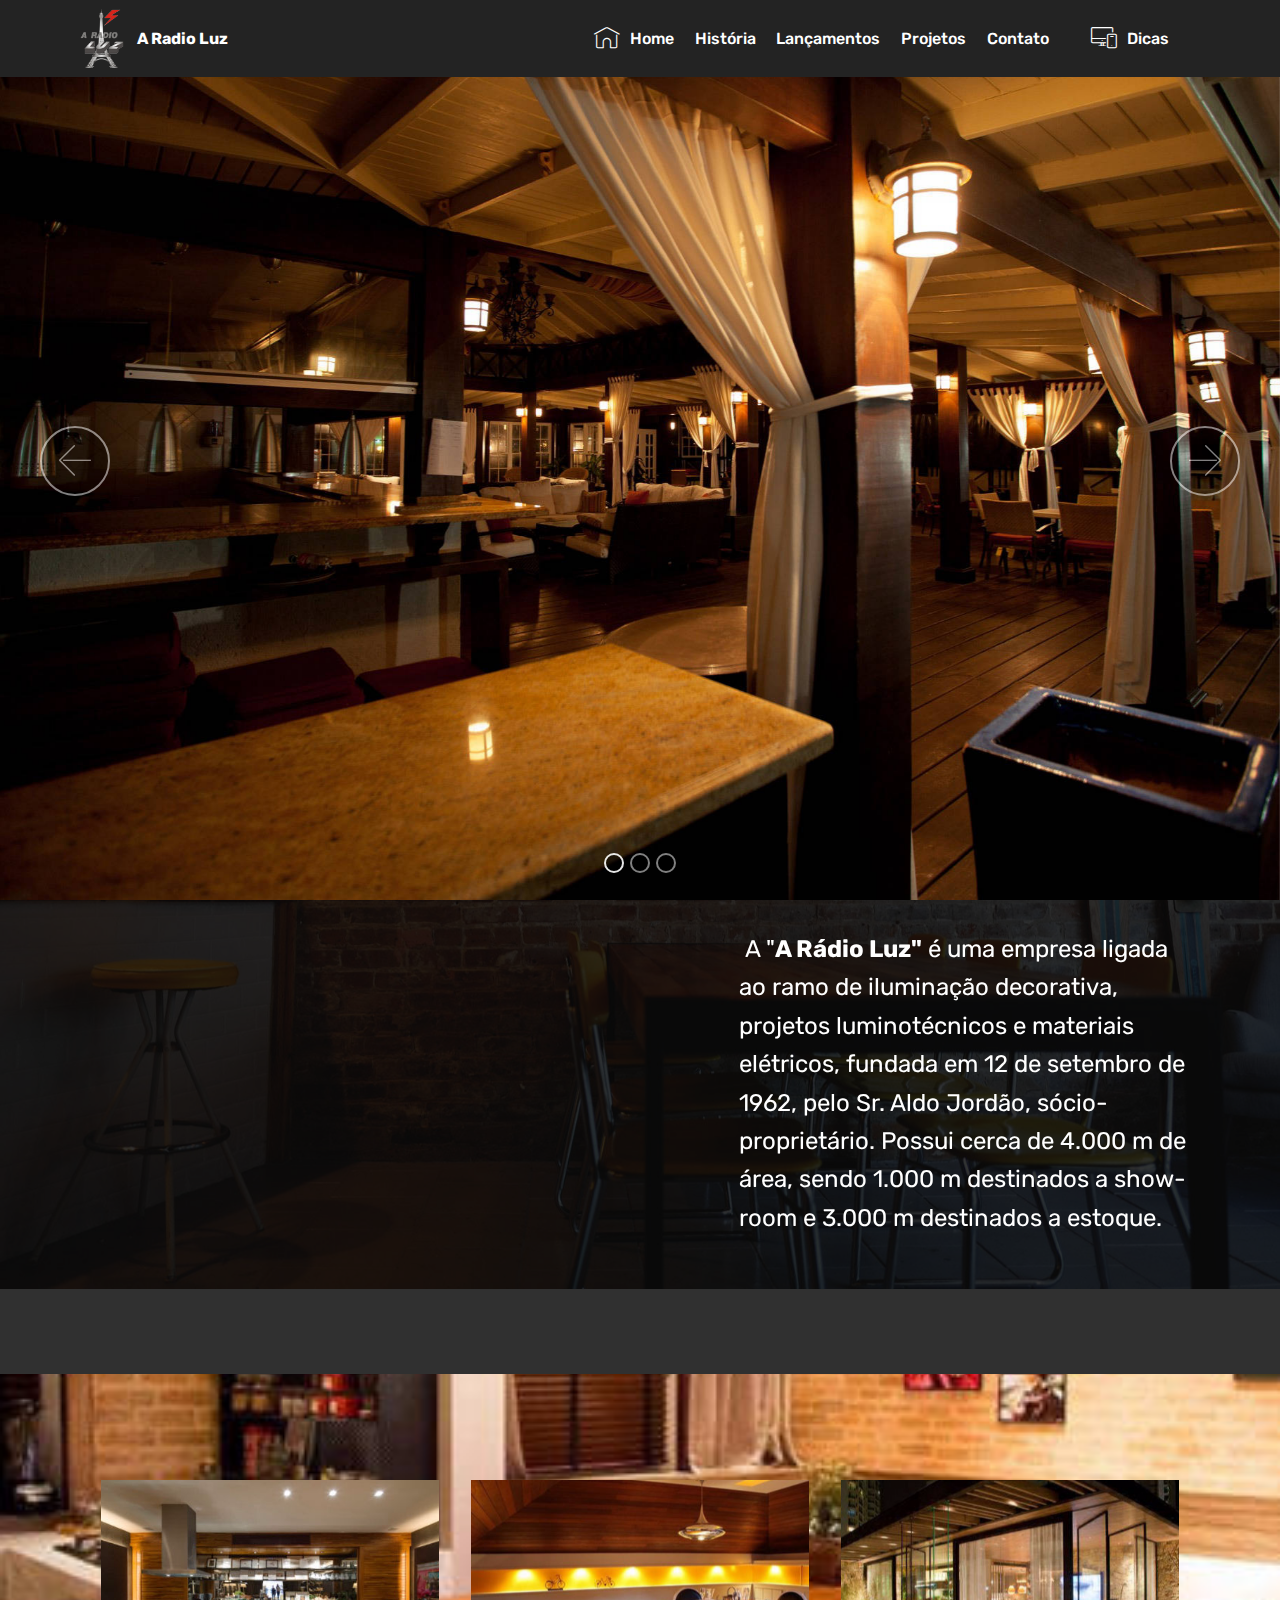
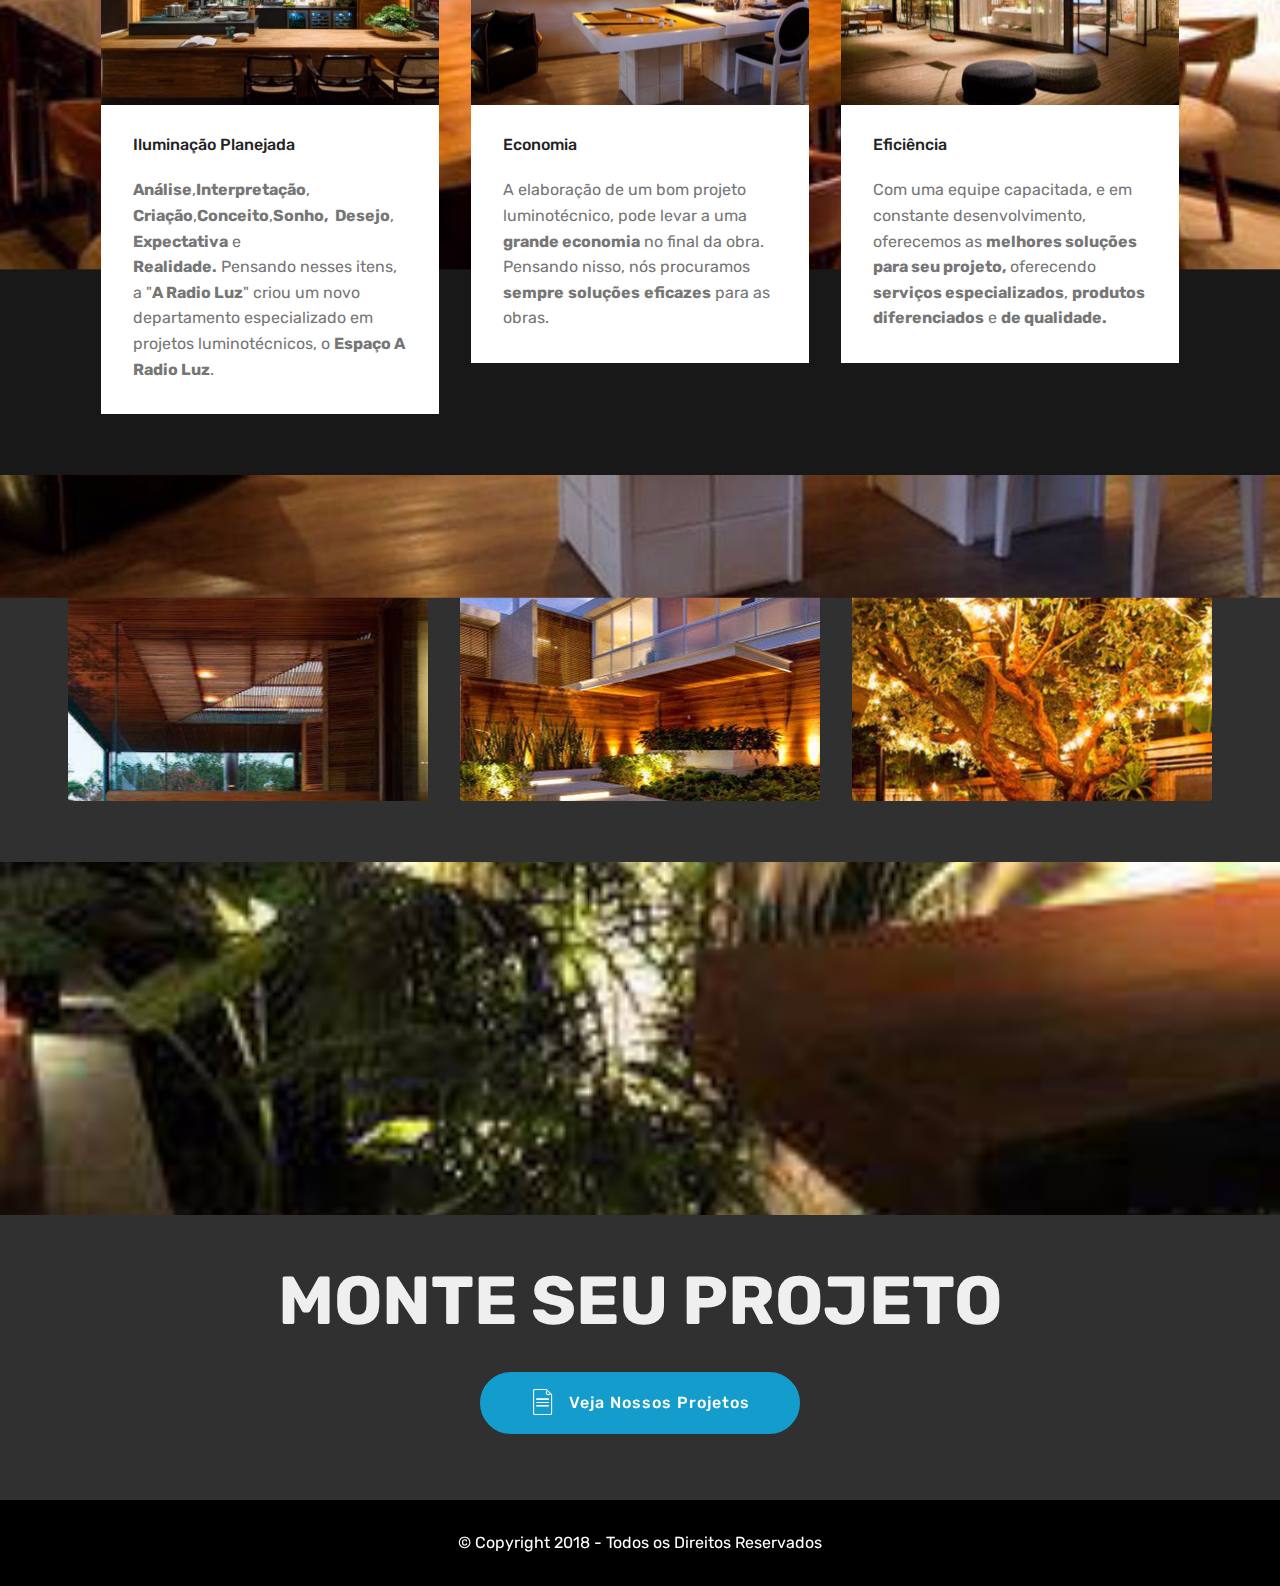
==== commit 063eb93e: "create github pages" ====
--- a/index.html
+++ b/index.html
@@ -1,9 +1,10 @@
 <!DOCTYPE html>
 <html >
 <head>
-  <!-- Copyright Dmarketing Propaganda -->
+  <!-- Site made with Mobirise Website Builder v4.7.1, https://mobirise.com -->
   <meta charset="UTF-8">
   <meta http-equiv="X-UA-Compatible" content="IE=edge">
+  <meta name="generator" content="Mobirise v4.7.1, mobirise.com">
   <meta name="viewport" content="width=device-width, initial-scale=1, minimum-scale=1">
   <link rel="shortcut icon" href="assets/images/a-radio-luz-100png-72x100.png" type="image/x-icon">
   <meta name="description" content="">
@@ -21,7 +22,7 @@
   
 </head>
 <body>
-  <section class="menu cid-qPCKEh12W5" once="menu" id="menu1-e">
+  <section class="menu cid-qPH0m5BJmo" once="menu" id="menu1-1a">
 
     
 
@@ -57,20 +58,20 @@
                         
                         Projetos</a></li><li class="nav-item"><a class="nav-link link text-white display-4" href="index.html">
                         
-                        Contato</a></li><li class="nav-item"><a class="nav-link link text-white display-4" href="index.html">
+                        Contato</a></li><li class="nav-item"><a class="nav-link link text-white display-4" href="https://mobirise.com">
                         </a></li>
                 <li class="nav-item">
                     <a class="nav-link link text-white display-4" href="index.html"><span class="mbri-responsive mbr-iconfont mbr-iconfont-btn"></span>
                         
                         Dicas</a>
-                </li><li class="nav-item"><a class="nav-link link text-white display-4" href="index.html">
+                </li><li class="nav-item"><a class="nav-link link text-white display-4" href="https://mobirise.com">
                         </a></li></ul>
             
         </div>
     </nav>
 </section>
 
-<section class="carousel slide cid-qPDam5W3Qx" data-interval="false" id="slider1-k">
+<section class="engine"><a href="https://mobirise.ws/b">best web site creator</a></section><section class="carousel slide cid-qPDam5W3Qx" data-interval="false" id="slider1-k">
 
     
 
@@ -88,23 +89,17 @@
     <div class="container">
         <div class="media-container-row">
 
-            <div class="media-content align-right" >
+            <div class="media-content align-right">
                 
                 <div class="mbr-section-text mbr-white pb-3">
-                    <p class="mbr-text mbr-fonts-style display-5" margin-left: 5px>&nbsp;A "<strong>A Rádio Luz"</strong> é uma empresa ligada ao ramo de iluminação decorativa, projetos luminotécnicos e materiais elétricos, fundada em 12 de setembro de 1962, pelo Sr. Aldo Jordão, sócio-proprietário. Possui cerca de 4.000 m de área, sendo 1.000 m destinados a show-room e 3.000 m destinados a estoque. 
+                    <p class="mbr-text mbr-fonts-style display-5">&nbsp;A "<strong>A Rádio Luz"</strong> é uma empresa ligada ao ramo de iluminação decorativa, projetos luminotécnicos e materiais elétricos, fundada em 12 de setembro de 1962, pelo Sr. Aldo Jordão, sócio-proprietário. Possui cerca de 4.000 m de área, sendo 1.000 m destinados a show-room e 3.000 m destinados a estoque. 
                     </p>
                 </div>
                 
             </div>
-          
-           <div id="cp_widget_bcba86e3-cd5d-46bd-81ae-5d922e1502ad" >...</div><script type="text/javascript">
-var cpo = []; cpo["_object"] ="cp_widget_bcba86e3-cd5d-46bd-81ae-5d922e1502ad"; cpo["_fid"] = "AYEAgN-PpKYn";
-var _cpmp = _cpmp || []; _cpmp.push(cpo);
-(function() { var cp = document.createElement("script"); cp.type = "text/javascript";
-cp.async = true; cp.src = "//www.cincopa.com/media-platform/runtime/libasync.js";
-var c = document.getElementsByTagName("script")[0];
-c.parentNode.insertBefore(cp, c); })(); </script><noscript><span>New Gallery 2018/4/19</span><span>originaldate</span><span> 1/1/0001 6:00:00 AM</span><span>width</span><span> 1920</span><span>height</span><span> 1080</span><span>originaldate</span><span> 1/1/0001 6:00:00 AM</span><span>width</span><span> 1920</span><span>height</span><span> 1080</span><span>cameramake</span><span> NIKON CORPORATION</span><span>height</span><span> 4000</span><span>focallength</span><span> 20</span><span>exposuretime</span><span> 0.025</span><span>width</span><span> 6016</span><span>originaldate</span><span> 1/23/2016 6:56:01 AM</span><span>fnumber</span><span> 3.5</span><span>cameramodel</span><span> NIKON D3200</span></noscript>
-         
+
+            <div class="mbr-figure" style="width: 135%;"><iframe class="mbr-embedded-video" src="https://www.youtube.com/embed/uNCr7NdOJgw?rel=0&amp;amp;showinfo=0&amp;autoplay=1&amp;loop=1&amp;playlist=uNCr7NdOJgw" width="1280" height="720" frameborder="0" allowfullscreen></iframe></div>
+
         </div>
     </div>
 </section>
@@ -283,15 +278,15 @@
   <script src="assets/tether/tether.min.js"></script>
   <script src="assets/bootstrap/js/bootstrap.min.js"></script>
   <script src="assets/smoothscroll/smooth-scroll.js"></script>
+  <script src="assets/ytplayer/jquery.mb.ytplayer.min.js"></script>
+  <script src="assets/vimeoplayer/jquery.mb.vimeo_player.js"></script>
+  <script src="assets/touchswipe/jquery.touch-swipe.min.js"></script>
+  <script src="assets/bootstrapcarouselswipe/bootstrap-carousel-swipe.js"></script>
+  <script src="assets/parallax/jarallax.min.js"></script>
   <script src="assets/dropdown/js/script.min.js"></script>
-  <script src="assets/touchswipe/jquery.touch-swipe.min.js"></script>
-  <script src="assets/parallax/jarallax.min.js"></script>
-  <script src="assets/vimeoplayer/jquery.mb.vimeo_player.js"></script>
-  <script src="assets/bootstrapcarouselswipe/bootstrap-carousel-swipe.js"></script>
-  <script src="assets/ytplayer/jquery.mb.ytplayer.min.js"></script>
   <script src="assets/theme/js/script.js"></script>
   <script src="assets/slidervideo/script.js"></script>
   
   
 </body>
-</html>
+</html>--- a/assets/mobirise/css/mbr-additional.css
+++ b/assets/mobirise/css/mbr-additional.css
@@ -1372,48 +1372,455 @@
 .dropup .dropdown-toggle::after {
   display: none;
 }
-.cid-qPCKEh12W5 .navbar {
+.cid-qPDam5W3Qx .modal-body .close {
+  background: #1b1b1b;
+}
+.cid-qPDam5W3Qx .modal-body .close span {
+  font-style: normal;
+}
+.cid-qPDam5W3Qx .carousel-inner > .active,
+.cid-qPDam5W3Qx .carousel-inner > .next,
+.cid-qPDam5W3Qx .carousel-inner > .prev {
+  display: table;
+}
+.cid-qPDam5W3Qx .carousel-control .icon-next,
+.cid-qPDam5W3Qx .carousel-control .icon-prev {
+  margin-top: -18px;
+  font-size: 40px;
+  line-height: 27px;
+}
+.cid-qPDam5W3Qx .carousel-control:hover {
+  background: #1b1b1b;
+  color: #fff;
+  opacity: 1;
+}
+@media (max-width: 767px) {
+  .cid-qPDam5W3Qx .container .carousel-control {
+    margin-bottom: 0;
+  }
+}
+.cid-qPDam5W3Qx .boxed-slider {
+  position: relative;
+  padding: 93px 0;
+}
+.cid-qPDam5W3Qx .boxed-slider > div {
+  position: relative;
+}
+.cid-qPDam5W3Qx .container img {
+  width: 100%;
+}
+.cid-qPDam5W3Qx .container img + .row {
+  position: absolute;
+  top: 50%;
+  left: 0;
+  right: 0;
+  -webkit-transform: translateY(-50%);
+  -moz-transform: translateY(-50%);
+  transform: translateY(-50%);
+  z-index: 2;
+}
+.cid-qPDam5W3Qx .mbr-section {
+  padding: 0;
+  background-attachment: scroll;
+}
+.cid-qPDam5W3Qx .mbr-table-cell {
+  padding: 0;
+}
+.cid-qPDam5W3Qx .container .carousel-indicators {
+  margin-bottom: 3px;
+}
+.cid-qPDam5W3Qx .carousel-caption {
+  top: 50%;
+  right: 0;
+  bottom: auto;
+  left: 0;
+  display: flex;
+  align-items: center;
+  -webkit-transform: translateY(-50%);
+  transform: translateY(-50%);
+}
+.cid-qPDam5W3Qx .mbr-overlay {
+  z-index: 1;
+}
+.cid-qPDam5W3Qx .container-slide.container {
+  min-width: 100%;
+  min-height: 100vh;
+  padding: 0;
+}
+.cid-qPDam5W3Qx .carousel-item {
+  background-position: 50% 50%;
+  background-repeat: no-repeat;
+  background-size: cover;
+  -o-transition: -o-transform 0.6s ease-in-out;
+  -webkit-transition: -webkit-transform 0.6s ease-in-out;
+  transition: transform 0.6s ease-in-out, -webkit-transform 0.6s ease-in-out, -o-transform 0.6s ease-in-out;
+  -webkit-backface-visibility: hidden;
+  backface-visibility: hidden;
+  -webkit-perspective: 1000px;
+  perspective: 1000px;
+}
+@media (max-width: 576px) {
+  .cid-qPDam5W3Qx .carousel-item .container {
+    width: 100%;
+  }
+}
+.cid-qPDam5W3Qx .carousel-item-next.carousel-item-left,
+.cid-qPDam5W3Qx .carousel-item-prev.carousel-item-right {
+  -webkit-transform: translate3d(0, 0, 0);
+  transform: translate3d(0, 0, 0);
+}
+.cid-qPDam5W3Qx .active.carousel-item-right,
+.cid-qPDam5W3Qx .carousel-item-next {
+  -webkit-transform: translate3d(100%, 0, 0);
+  transform: translate3d(100%, 0, 0);
+}
+.cid-qPDam5W3Qx .active.carousel-item-left,
+.cid-qPDam5W3Qx .carousel-item-prev {
+  -webkit-transform: translate3d(-100%, 0, 0);
+  transform: translate3d(-100%, 0, 0);
+}
+.cid-qPDam5W3Qx .mbr-slider .carousel-control {
+  top: 50%;
+  width: 70px;
+  height: 70px;
+  margin-top: -1.5rem;
+  font-size: 35px;
+  background-color: rgba(0, 0, 0, 0.5);
+  border: 2px solid #fff;
+  border-radius: 50%;
+  transition: all .3s;
+}
+.cid-qPDam5W3Qx .mbr-slider .carousel-control.carousel-control-prev {
+  left: 0;
+  margin-left: 2.5rem;
+}
+.cid-qPDam5W3Qx .mbr-slider .carousel-control.carousel-control-next {
+  right: 0;
+  margin-right: 2.5rem;
+}
+.cid-qPDam5W3Qx .mbr-slider .carousel-control .mbr-iconfont {
+  font-size: 2rem;
+}
+@media (max-width: 767px) {
+  .cid-qPDam5W3Qx .mbr-slider .carousel-control {
+    top: auto;
+    bottom: 1rem;
+  }
+}
+.cid-qPDam5W3Qx .mbr-slider .carousel-indicators {
+  position: absolute;
+  bottom: 0;
+  margin-bottom: 1.5rem !important;
+}
+.cid-qPDam5W3Qx .mbr-slider .carousel-indicators li {
+  max-width: 20px;
+  width: 20px;
+  height: 20px;
+  max-height: 20px;
+  margin: 3px;
+  background-color: rgba(0, 0, 0, 0.5);
+  border: 2px solid #fff;
+  border-radius: 50%;
+  opacity: .5;
+  transition: all .3s;
+}
+.cid-qPDam5W3Qx .mbr-slider .carousel-indicators li.active,
+.cid-qPDam5W3Qx .mbr-slider .carousel-indicators li:hover {
+  opacity: .9;
+}
+.cid-qPDam5W3Qx .mbr-slider .carousel-indicators li::after,
+.cid-qPDam5W3Qx .mbr-slider .carousel-indicators li::before {
+  content: none;
+}
+.cid-qPDam5W3Qx .mbr-slider .carousel-indicators.ie-fix {
+  left: 50%;
+  display: block;
+  width: 60%;
+  margin-left: -30%;
+  text-align: center;
+}
+@media (max-width: 576px) {
+  .cid-qPDam5W3Qx .mbr-slider .carousel-indicators {
+    display: none !important;
+  }
+}
+.cid-qPDam5W3Qx .mbr-slider > .container img {
+  width: 100%;
+}
+.cid-qPDam5W3Qx .mbr-slider > .container img + .row {
+  position: absolute;
+  top: 50%;
+  right: 0;
+  left: 0;
+  z-index: 2;
+  -moz-transform: translateY(-50%);
+  -webkit-transform: translateY(-50%);
+  transform: translateY(-50%);
+}
+.cid-qPDam5W3Qx .mbr-slider > .container .carousel-indicators {
+  margin-bottom: 3px;
+}
+@media (max-width: 576px) {
+  .cid-qPDam5W3Qx .mbr-slider > .container .carousel-control {
+    margin-bottom: 0;
+  }
+}
+.cid-qPDam5W3Qx .mbr-slider .mbr-section {
+  padding: 0;
+  background-attachment: scroll;
+}
+.cid-qPDam5W3Qx .mbr-slider .mbr-table-cell {
+  padding: 0;
+}
+.cid-qPDam5W3Qx .carousel-item .container.container-slide {
+  position: initial;
+  width: auto;
+  min-height: 0;
+}
+.cid-qPDam5W3Qx .full-screen .slider-fullscreen-image {
+  min-height: 100vh;
+  background-repeat: no-repeat;
+  background-position: 50% 50%;
+  background-size: cover;
+}
+.cid-qPDam5W3Qx .full-screen .slider-fullscreen-image.active {
+  display: -o-flex;
+}
+.cid-qPDam5W3Qx .full-screen .container {
+  width: auto;
+  padding-right: 0;
+  padding-left: 0;
+}
+.cid-qPDam5W3Qx .full-screen .carousel-item .container.container-slide {
+  width: 100%;
+  min-height: 100vh;
+  padding: 0;
+}
+.cid-qPDam5W3Qx .full-screen .carousel-item .container.container-slide img {
+  display: none;
+}
+.cid-qPDam5W3Qx .mbr-background-video-preview {
+  position: absolute;
+  top: 0;
+  right: 0;
+  bottom: 0;
+  left: 0;
+}
+.cid-qPDam5W3Qx .mbr-overlay ~ .container-slide {
+  z-index: auto;
+}
+.cid-qPDed0pr7H {
+  padding-top: 30px;
+  padding-bottom: 105px;
+  background-image: url("../../../assets/images/mbr-1-1620x1080.jpg");
+}
+@media (min-width: 992px) {
+  .cid-qPDed0pr7H .mbr-figure {
+    padding-left: 4rem;
+  }
+}
+@media (max-width: 991px) {
+  .cid-qPDed0pr7H .mbr-figure {
+    padding-top: 3rem;
+  }
+}
+.cid-qPDed0pr7H .media-container-row {
+  flex-direction: row-reverse;
+}
+@media (min-width: 992px) {
+  .cid-qPDed0pr7H .media-container-row .mbr-figure {
+    padding-left: 0;
+    padding-right: 4rem;
+  }
+}
+.cid-qPDed0pr7H .mbr-text,
+.cid-qPDed0pr7H .mbr-section-btn {
+  color: #efefef;
+  text-align: left;
+}
+.cid-qPDed0pr7H .mbr-text,
+.cid-qPDed0pr7H .mbr-section-btn B {
+  color: #ffffff;
+}
+.cid-qPDg0UcSVE {
+  padding-top: 90px;
+  padding-bottom: 45px;
+  background-image: url("../../../assets/images/lustres-illuminarium-580x386.jpg");
+}
+.cid-qPDg0UcSVE .card-box {
+  padding: 0 2rem;
+}
+.cid-qPDg0UcSVE .mbr-section-btn {
+  padding-top: 1rem;
+}
+.cid-qPDg0UcSVE .mbr-section-btn a {
+  margin-top: 1rem;
+  margin-bottom: 0;
+}
+.cid-qPDg0UcSVE h4 {
+  font-weight: 500;
+  margin-bottom: 0;
+  text-align: left;
+  padding-top: 2rem;
+}
+.cid-qPDg0UcSVE p {
+  margin-bottom: 0;
+  text-align: left;
+  padding-top: 1.5rem;
+}
+.cid-qPDg0UcSVE .mbr-text {
+  color: #767676;
+}
+.cid-qPDg0UcSVE .card-wrapper {
+  height: 100%;
+  padding-bottom: 2rem;
+  background: #ffffff;
+  box-shadow: 0px 0px 0px 0px rgba(0, 0, 0, 0);
+  transition: box-shadow 0.3s;
+}
+.cid-qPDg0UcSVE .card-wrapper:hover {
+  box-shadow: 0px 0px 30px 0px rgba(0, 0, 0, 0.05);
+  transition: box-shadow 0.3s;
+}
+.cid-qPGd3GdlTS {
+  padding-top: 90px;
+  padding-bottom: 45px;
+  background-image: url("../../../assets/images/5f6320228bee47579afee83db4bd7569-970x648.jpg");
+}
+.cid-qPGd3GdlTS h2 {
+  text-align: center;
+}
+.cid-qPGd3GdlTS h4 {
+  text-align: center;
+  z-index: 1;
+  color: #ffffff;
+}
+.cid-qPGd3GdlTS p {
+  z-index: 1;
+  margin-bottom: 0;
+  color: #ffffff;
+}
+.cid-qPGd3GdlTS .media-container-row {
+  word-wrap: break-word;
+  word-break: break-word;
+  align-items: stretch;
+  -webkit-align-items: stretch;
+}
+.cid-qPGd3GdlTS .card-img {
+  position: absolute;
+  top: 0;
+  left: 0;
+  height: 100%;
+  width: 100%;
+  overflow: hidden;
+}
+.cid-qPGd3GdlTS .card-img img {
+  z-index: -1;
+  min-height: 100%;
+  min-width: 100%;
+  width: auto;
+  max-width: 600px;
+}
+.cid-qPGd3GdlTS B {
+  color: #ffffff;
+}
+.cid-qPGdcUhpdl {
+  padding-top: 30px;
+  padding-bottom: 90px;
+  background-image: url("../../../assets/images/93c77ef4681a811346170b9a6a6afd30-236x355.jpg");
+}
+.cid-qPGdcUhpdl h2 {
+  text-align: center;
+}
+.cid-qPGdcUhpdl h4 {
+  text-align: center;
+  z-index: 1;
+  color: #ffffff;
+}
+.cid-qPGdcUhpdl p {
+  z-index: 1;
+  margin-bottom: 0;
+  color: #ffffff;
+}
+.cid-qPGdcUhpdl .media-container-row {
+  word-wrap: break-word;
+  word-break: break-word;
+  align-items: stretch;
+  -webkit-align-items: stretch;
+}
+.cid-qPGdcUhpdl .card-img {
+  position: absolute;
+  top: 0;
+  left: 0;
+  height: 100%;
+  width: 100%;
+  overflow: hidden;
+}
+.cid-qPGdcUhpdl .card-img img {
+  z-index: -1;
+  min-height: 100%;
+  min-width: 100%;
+  width: auto;
+  max-width: 600px;
+}
+.cid-qPDhs7M4M2 {
+  padding-top: 45px;
+  padding-bottom: 60px;
+  background-image: url("../../../assets/images/15e17d208ac041fc717797a84af80232-751x500.jpg");
+}
+.cid-qPDhs7M4M2 P {
+  color: #232323;
+}
+.cid-qPDhs7M4M2 H1 {
+  color: #efefef;
+}
+.cid-qPDi8RYv6T {
+  padding-top: 30px;
+  padding-bottom: 30px;
+  background-color: #000000;
+}
+.cid-qPH0m5BJmo .navbar {
   padding: .5rem 0;
   background: #232323;
   transition: none;
   min-height: 77px;
 }
-.cid-qPCKEh12W5 .navbar-dropdown.bg-color.transparent.opened {
+.cid-qPH0m5BJmo .navbar-dropdown.bg-color.transparent.opened {
   background: #232323;
 }
-.cid-qPCKEh12W5 a {
+.cid-qPH0m5BJmo a {
   font-style: normal;
 }
-.cid-qPCKEh12W5 .nav-item span {
+.cid-qPH0m5BJmo .nav-item span {
   padding-right: 0.4em;
   line-height: 0.5em;
   vertical-align: text-bottom;
   position: relative;
   text-decoration: none;
 }
-.cid-qPCKEh12W5 .nav-item a {
+.cid-qPH0m5BJmo .nav-item a {
   display: flex;
   align-items: center;
   justify-content: center;
   padding: 0.7rem 0 !important;
   margin: 0rem .65rem !important;
 }
-.cid-qPCKEh12W5 .nav-item:focus,
-.cid-qPCKEh12W5 .nav-link:focus {
+.cid-qPH0m5BJmo .nav-item:focus,
+.cid-qPH0m5BJmo .nav-link:focus {
   outline: none;
 }
-.cid-qPCKEh12W5 .btn {
+.cid-qPH0m5BJmo .btn {
   padding: 0.4rem 1.5rem;
   display: inline-flex;
   align-items: center;
 }
-.cid-qPCKEh12W5 .btn .mbr-iconfont {
+.cid-qPH0m5BJmo .btn .mbr-iconfont {
   font-size: 1.6rem;
 }
-.cid-qPCKEh12W5 .menu-logo {
+.cid-qPH0m5BJmo .menu-logo {
   margin-right: auto;
 }
-.cid-qPCKEh12W5 .menu-logo .navbar-brand {
+.cid-qPH0m5BJmo .menu-logo .navbar-brand {
   display: flex;
   margin-left: 5rem;
   padding: 0;
@@ -1421,7 +1828,7 @@
   min-height: 3.8rem;
   align-items: center;
 }
-.cid-qPCKEh12W5 .menu-logo .navbar-brand .navbar-caption-wrap {
+.cid-qPH0m5BJmo .menu-logo .navbar-brand .navbar-caption-wrap {
   display: -webkit-flex;
   -webkit-align-items: center;
   align-items: center;
@@ -1429,40 +1836,40 @@
   min-width: 7rem;
   margin: .3rem 0;
 }
-.cid-qPCKEh12W5 .menu-logo .navbar-brand .navbar-caption-wrap .navbar-caption {
+.cid-qPH0m5BJmo .menu-logo .navbar-brand .navbar-caption-wrap .navbar-caption {
   line-height: 1.2rem !important;
   padding-right: 2rem;
 }
-.cid-qPCKEh12W5 .menu-logo .navbar-brand .navbar-logo {
+.cid-qPH0m5BJmo .menu-logo .navbar-brand .navbar-logo {
   font-size: 4rem;
   transition: font-size 0.25s;
 }
-.cid-qPCKEh12W5 .menu-logo .navbar-brand .navbar-logo img {
+.cid-qPH0m5BJmo .menu-logo .navbar-brand .navbar-logo img {
   display: flex;
 }
-.cid-qPCKEh12W5 .menu-logo .navbar-brand .navbar-logo .mbr-iconfont {
+.cid-qPH0m5BJmo .menu-logo .navbar-brand .navbar-logo .mbr-iconfont {
   transition: font-size 0.25s;
 }
-.cid-qPCKEh12W5 .navbar-toggleable-sm .navbar-collapse {
+.cid-qPH0m5BJmo .navbar-toggleable-sm .navbar-collapse {
   justify-content: flex-end;
   -webkit-justify-content: flex-end;
   padding-right: 5rem;
   width: auto;
 }
-.cid-qPCKEh12W5 .navbar-toggleable-sm .navbar-collapse .navbar-nav {
+.cid-qPH0m5BJmo .navbar-toggleable-sm .navbar-collapse .navbar-nav {
   flex-wrap: wrap;
   -webkit-flex-wrap: wrap;
   padding-left: 0;
 }
-.cid-qPCKEh12W5 .navbar-toggleable-sm .navbar-collapse .navbar-nav .nav-item {
+.cid-qPH0m5BJmo .navbar-toggleable-sm .navbar-collapse .navbar-nav .nav-item {
   -webkit-align-self: center;
   align-self: center;
 }
-.cid-qPCKEh12W5 .navbar-toggleable-sm .navbar-collapse .navbar-buttons {
+.cid-qPH0m5BJmo .navbar-toggleable-sm .navbar-collapse .navbar-buttons {
   padding-left: 0;
   padding-bottom: 0;
 }
-.cid-qPCKEh12W5 .dropdown .dropdown-menu {
+.cid-qPH0m5BJmo .dropdown .dropdown-menu {
   background: #232323;
   display: none;
   position: absolute;
@@ -1471,20 +1878,20 @@
   padding-bottom: 1.4rem;
   text-align: left;
 }
-.cid-qPCKEh12W5 .dropdown .dropdown-menu .dropdown-item {
+.cid-qPH0m5BJmo .dropdown .dropdown-menu .dropdown-item {
   width: auto;
   padding: 0.235em 1.5385em 0.235em 1.5385em !important;
 }
-.cid-qPCKEh12W5 .dropdown .dropdown-menu .dropdown-item::after {
+.cid-qPH0m5BJmo .dropdown .dropdown-menu .dropdown-item::after {
   right: 0.5rem;
 }
-.cid-qPCKEh12W5 .dropdown .dropdown-menu .dropdown-submenu {
+.cid-qPH0m5BJmo .dropdown .dropdown-menu .dropdown-submenu {
   margin: 0;
 }
-.cid-qPCKEh12W5 .dropdown.open > .dropdown-menu {
+.cid-qPH0m5BJmo .dropdown.open > .dropdown-menu {
   display: block;
 }
-.cid-qPCKEh12W5 .navbar-toggleable-sm.opened:after {
+.cid-qPH0m5BJmo .navbar-toggleable-sm.opened:after {
   position: absolute;
   width: 100vw;
   height: 100vh;
@@ -1496,28 +1903,28 @@
   -webkit-transform: translateY(100%);
   z-index: 1000;
 }
-.cid-qPCKEh12W5 .navbar.navbar-short {
+.cid-qPH0m5BJmo .navbar.navbar-short {
   min-height: 60px;
   transition: all .2s;
 }
-.cid-qPCKEh12W5 .navbar.navbar-short .navbar-toggler-right {
+.cid-qPH0m5BJmo .navbar.navbar-short .navbar-toggler-right {
   top: 20px;
 }
-.cid-qPCKEh12W5 .navbar.navbar-short .navbar-logo a {
+.cid-qPH0m5BJmo .navbar.navbar-short .navbar-logo a {
   font-size: 2.5rem !important;
   line-height: 2.5rem;
   transition: font-size 0.25s;
 }
-.cid-qPCKEh12W5 .navbar.navbar-short .navbar-logo a .mbr-iconfont {
+.cid-qPH0m5BJmo .navbar.navbar-short .navbar-logo a .mbr-iconfont {
   font-size: 2.5rem !important;
 }
-.cid-qPCKEh12W5 .navbar.navbar-short .navbar-logo a img {
+.cid-qPH0m5BJmo .navbar.navbar-short .navbar-logo a img {
   height: 3rem !important;
 }
-.cid-qPCKEh12W5 .navbar.navbar-short .navbar-brand {
+.cid-qPH0m5BJmo .navbar.navbar-short .navbar-brand {
   min-height: 3rem;
 }
-.cid-qPCKEh12W5 button.navbar-toggler {
+.cid-qPH0m5BJmo button.navbar-toggler {
   width: 31px;
   height: 18px;
   cursor: pointer;
@@ -1525,10 +1932,10 @@
   top: 1.5rem;
   right: 1rem;
 }
-.cid-qPCKEh12W5 button.navbar-toggler:focus {
+.cid-qPH0m5BJmo button.navbar-toggler:focus {
   outline: none;
 }
-.cid-qPCKEh12W5 button.navbar-toggler .hamburger span {
+.cid-qPH0m5BJmo button.navbar-toggler .hamburger span {
   position: absolute;
   right: 0;
   width: 30px;
@@ -1536,92 +1943,92 @@
   border-right: 5px;
   background-color: #ffffff;
 }
-.cid-qPCKEh12W5 button.navbar-toggler .hamburger span:nth-child(1) {
+.cid-qPH0m5BJmo button.navbar-toggler .hamburger span:nth-child(1) {
   top: 0;
   transition: all .2s;
 }
-.cid-qPCKEh12W5 button.navbar-toggler .hamburger span:nth-child(2) {
+.cid-qPH0m5BJmo button.navbar-toggler .hamburger span:nth-child(2) {
   top: 8px;
   transition: all .15s;
 }
-.cid-qPCKEh12W5 button.navbar-toggler .hamburger span:nth-child(3) {
+.cid-qPH0m5BJmo button.navbar-toggler .hamburger span:nth-child(3) {
   top: 8px;
   transition: all .15s;
 }
-.cid-qPCKEh12W5 button.navbar-toggler .hamburger span:nth-child(4) {
+.cid-qPH0m5BJmo button.navbar-toggler .hamburger span:nth-child(4) {
   top: 16px;
   transition: all .2s;
 }
-.cid-qPCKEh12W5 nav.opened .hamburger span:nth-child(1) {
+.cid-qPH0m5BJmo nav.opened .hamburger span:nth-child(1) {
   top: 8px;
   width: 0;
   opacity: 0;
   right: 50%;
   transition: all .2s;
 }
-.cid-qPCKEh12W5 nav.opened .hamburger span:nth-child(2) {
+.cid-qPH0m5BJmo nav.opened .hamburger span:nth-child(2) {
   -webkit-transform: rotate(45deg);
   transform: rotate(45deg);
   transition: all .25s;
 }
-.cid-qPCKEh12W5 nav.opened .hamburger span:nth-child(3) {
+.cid-qPH0m5BJmo nav.opened .hamburger span:nth-child(3) {
   -webkit-transform: rotate(-45deg);
   transform: rotate(-45deg);
   transition: all .25s;
 }
-.cid-qPCKEh12W5 nav.opened .hamburger span:nth-child(4) {
+.cid-qPH0m5BJmo nav.opened .hamburger span:nth-child(4) {
   top: 8px;
   width: 0;
   opacity: 0;
   right: 50%;
   transition: all .2s;
 }
-.cid-qPCKEh12W5 .collapsed.navbar-expand {
+.cid-qPH0m5BJmo .collapsed.navbar-expand {
   flex-direction: column;
 }
-.cid-qPCKEh12W5 .collapsed .btn {
+.cid-qPH0m5BJmo .collapsed .btn {
   display: flex;
 }
-.cid-qPCKEh12W5 .collapsed .navbar-collapse {
+.cid-qPH0m5BJmo .collapsed .navbar-collapse {
   display: none !important;
   padding-right: 0 !important;
 }
-.cid-qPCKEh12W5 .collapsed .navbar-collapse.collapsing,
-.cid-qPCKEh12W5 .collapsed .navbar-collapse.show {
+.cid-qPH0m5BJmo .collapsed .navbar-collapse.collapsing,
+.cid-qPH0m5BJmo .collapsed .navbar-collapse.show {
   display: block !important;
 }
-.cid-qPCKEh12W5 .collapsed .navbar-collapse.collapsing .navbar-nav,
-.cid-qPCKEh12W5 .collapsed .navbar-collapse.show .navbar-nav {
+.cid-qPH0m5BJmo .collapsed .navbar-collapse.collapsing .navbar-nav,
+.cid-qPH0m5BJmo .collapsed .navbar-collapse.show .navbar-nav {
   display: block;
   text-align: center;
 }
-.cid-qPCKEh12W5 .collapsed .navbar-collapse.collapsing .navbar-nav .nav-item,
-.cid-qPCKEh12W5 .collapsed .navbar-collapse.show .navbar-nav .nav-item {
+.cid-qPH0m5BJmo .collapsed .navbar-collapse.collapsing .navbar-nav .nav-item,
+.cid-qPH0m5BJmo .collapsed .navbar-collapse.show .navbar-nav .nav-item {
   clear: both;
 }
-.cid-qPCKEh12W5 .collapsed .navbar-collapse.collapsing .navbar-nav .nav-item:last-child,
-.cid-qPCKEh12W5 .collapsed .navbar-collapse.show .navbar-nav .nav-item:last-child {
+.cid-qPH0m5BJmo .collapsed .navbar-collapse.collapsing .navbar-nav .nav-item:last-child,
+.cid-qPH0m5BJmo .collapsed .navbar-collapse.show .navbar-nav .nav-item:last-child {
   margin-bottom: 1rem;
 }
-.cid-qPCKEh12W5 .collapsed .navbar-collapse.collapsing .navbar-buttons,
-.cid-qPCKEh12W5 .collapsed .navbar-collapse.show .navbar-buttons {
+.cid-qPH0m5BJmo .collapsed .navbar-collapse.collapsing .navbar-buttons,
+.cid-qPH0m5BJmo .collapsed .navbar-collapse.show .navbar-buttons {
   text-align: center;
 }
-.cid-qPCKEh12W5 .collapsed .navbar-collapse.collapsing .navbar-buttons:last-child,
-.cid-qPCKEh12W5 .collapsed .navbar-collapse.show .navbar-buttons:last-child {
+.cid-qPH0m5BJmo .collapsed .navbar-collapse.collapsing .navbar-buttons:last-child,
+.cid-qPH0m5BJmo .collapsed .navbar-collapse.show .navbar-buttons:last-child {
   margin-bottom: 1rem;
 }
-.cid-qPCKEh12W5 .collapsed button.navbar-toggler {
+.cid-qPH0m5BJmo .collapsed button.navbar-toggler {
   display: block;
 }
-.cid-qPCKEh12W5 .collapsed .navbar-brand {
+.cid-qPH0m5BJmo .collapsed .navbar-brand {
   margin-left: 1rem !important;
 }
-.cid-qPCKEh12W5 .collapsed .navbar-toggleable-sm {
+.cid-qPH0m5BJmo .collapsed .navbar-toggleable-sm {
   flex-direction: column;
   -webkit-flex-direction: column;
 }
-.cid-qPCKEh12W5 .collapsed .dropdown .dropdown-menu {
+.cid-qPH0m5BJmo .collapsed .dropdown .dropdown-menu {
   width: 100%;
   text-align: center;
   position: relative;
@@ -1633,19 +2040,19 @@
   transition-duration: .5s;
   transition-property: opacity,padding,height;
 }
-.cid-qPCKEh12W5 .collapsed .dropdown.open > .dropdown-menu {
+.cid-qPH0m5BJmo .collapsed .dropdown.open > .dropdown-menu {
   position: relative;
   opacity: 1;
   height: auto;
   padding: 1.4rem 0;
   visibility: visible;
 }
-.cid-qPCKEh12W5 .collapsed .dropdown .dropdown-submenu {
+.cid-qPH0m5BJmo .collapsed .dropdown .dropdown-submenu {
   left: 0;
   text-align: center;
   width: 100%;
 }
-.cid-qPCKEh12W5 .collapsed .dropdown .dropdown-toggle[data-toggle="dropdown-submenu"]::after {
+.cid-qPH0m5BJmo .collapsed .dropdown .dropdown-toggle[data-toggle="dropdown-submenu"]::after {
   margin-top: 0;
   position: inherit;
   right: 0;
@@ -1661,55 +2068,55 @@
   border-left: .30em solid transparent;
 }
 @media (max-width: 991px) {
-  .cid-qPCKEh12W5 .navbar-expand {
+  .cid-qPH0m5BJmo .navbar-expand {
     flex-direction: column;
   }
-  .cid-qPCKEh12W5 img {
+  .cid-qPH0m5BJmo img {
     height: 3.8rem !important;
   }
-  .cid-qPCKEh12W5 .btn {
+  .cid-qPH0m5BJmo .btn {
     display: flex;
   }
-  .cid-qPCKEh12W5 button.navbar-toggler {
+  .cid-qPH0m5BJmo button.navbar-toggler {
     display: block;
   }
-  .cid-qPCKEh12W5 .navbar-brand {
+  .cid-qPH0m5BJmo .navbar-brand {
     margin-left: 1rem !important;
   }
-  .cid-qPCKEh12W5 .navbar-toggleable-sm {
+  .cid-qPH0m5BJmo .navbar-toggleable-sm {
     flex-direction: column;
     -webkit-flex-direction: column;
   }
-  .cid-qPCKEh12W5 .navbar-collapse {
+  .cid-qPH0m5BJmo .navbar-collapse {
     display: none !important;
     padding-right: 0 !important;
   }
-  .cid-qPCKEh12W5 .navbar-collapse.collapsing,
-  .cid-qPCKEh12W5 .navbar-collapse.show {
+  .cid-qPH0m5BJmo .navbar-collapse.collapsing,
+  .cid-qPH0m5BJmo .navbar-collapse.show {
     display: block !important;
   }
-  .cid-qPCKEh12W5 .navbar-collapse.collapsing .navbar-nav,
-  .cid-qPCKEh12W5 .navbar-collapse.show .navbar-nav {
+  .cid-qPH0m5BJmo .navbar-collapse.collapsing .navbar-nav,
+  .cid-qPH0m5BJmo .navbar-collapse.show .navbar-nav {
     display: block;
     text-align: center;
   }
-  .cid-qPCKEh12W5 .navbar-collapse.collapsing .navbar-nav .nav-item,
-  .cid-qPCKEh12W5 .navbar-collapse.show .navbar-nav .nav-item {
+  .cid-qPH0m5BJmo .navbar-collapse.collapsing .navbar-nav .nav-item,
+  .cid-qPH0m5BJmo .navbar-collapse.show .navbar-nav .nav-item {
     clear: both;
   }
-  .cid-qPCKEh12W5 .navbar-collapse.collapsing .navbar-nav .nav-item:last-child,
-  .cid-qPCKEh12W5 .navbar-collapse.show .navbar-nav .nav-item:last-child {
+  .cid-qPH0m5BJmo .navbar-collapse.collapsing .navbar-nav .nav-item:last-child,
+  .cid-qPH0m5BJmo .navbar-collapse.show .navbar-nav .nav-item:last-child {
     margin-bottom: 1rem;
   }
-  .cid-qPCKEh12W5 .navbar-collapse.collapsing .navbar-buttons,
-  .cid-qPCKEh12W5 .navbar-collapse.show .navbar-buttons {
+  .cid-qPH0m5BJmo .navbar-collapse.collapsing .navbar-buttons,
+  .cid-qPH0m5BJmo .navbar-collapse.show .navbar-buttons {
     text-align: center;
   }
-  .cid-qPCKEh12W5 .navbar-collapse.collapsing .navbar-buttons:last-child,
-  .cid-qPCKEh12W5 .navbar-collapse.show .navbar-buttons:last-child {
+  .cid-qPH0m5BJmo .navbar-collapse.collapsing .navbar-buttons:last-child,
+  .cid-qPH0m5BJmo .navbar-collapse.show .navbar-buttons:last-child {
     margin-bottom: 1rem;
   }
-  .cid-qPCKEh12W5 .dropdown .dropdown-menu {
+  .cid-qPH0m5BJmo .dropdown .dropdown-menu {
     width: 100%;
     text-align: center;
     position: relative;
@@ -1721,19 +2128,19 @@
     transition-duration: .5s;
     transition-property: opacity,padding,height;
   }
-  .cid-qPCKEh12W5 .dropdown.open > .dropdown-menu {
+  .cid-qPH0m5BJmo .dropdown.open > .dropdown-menu {
     position: relative;
     opacity: 1;
     height: auto;
     padding: 1.4rem 0;
     visibility: visible;
   }
-  .cid-qPCKEh12W5 .dropdown .dropdown-submenu {
+  .cid-qPH0m5BJmo .dropdown .dropdown-submenu {
     left: 0;
     text-align: center;
     width: 100%;
   }
-  .cid-qPCKEh12W5 .dropdown .dropdown-toggle[data-toggle="dropdown-submenu"]::after {
+  .cid-qPH0m5BJmo .dropdown .dropdown-toggle[data-toggle="dropdown-submenu"]::after {
     margin-top: 0;
     position: inherit;
     right: 0;
@@ -1750,421 +2157,14 @@
   }
 }
 @media (min-width: 767px) {
-  .cid-qPCKEh12W5 .menu-logo {
+  .cid-qPH0m5BJmo .menu-logo {
     flex-shrink: 0;
   }
 }
-.cid-qPCKEh12W5 .navbar-collapse {
+.cid-qPH0m5BJmo .navbar-collapse {
   flex-basis: auto;
 }
-.cid-qPCKEh12W5 .nav-link:hover,
-.cid-qPCKEh12W5 .dropdown-item:hover {
+.cid-qPH0m5BJmo .nav-link:hover,
+.cid-qPH0m5BJmo .dropdown-item:hover {
   color: #073b4c !important;
 }
-.cid-qPDam5W3Qx .modal-body .close {
-  background: #1b1b1b;
-}
-.cid-qPDam5W3Qx .modal-body .close span {
-  font-style: normal;
-}
-.cid-qPDam5W3Qx .carousel-inner > .active,
-.cid-qPDam5W3Qx .carousel-inner > .next,
-.cid-qPDam5W3Qx .carousel-inner > .prev {
-  display: table;
-}
-.cid-qPDam5W3Qx .carousel-control .icon-next,
-.cid-qPDam5W3Qx .carousel-control .icon-prev {
-  margin-top: -18px;
-  font-size: 40px;
-  line-height: 27px;
-}
-.cid-qPDam5W3Qx .carousel-control:hover {
-  background: #1b1b1b;
-  color: #fff;
-  opacity: 1;
-}
-@media (max-width: 767px) {
-  .cid-qPDam5W3Qx .container .carousel-control {
-    margin-bottom: 0;
-  }
-}
-.cid-qPDam5W3Qx .boxed-slider {
-  position: relative;
-  padding: 93px 0;
-}
-.cid-qPDam5W3Qx .boxed-slider > div {
-  position: relative;
-}
-.cid-qPDam5W3Qx .container img {
-  width: 100%;
-}
-.cid-qPDam5W3Qx .container img + .row {
-  position: absolute;
-  top: 50%;
-  left: 0;
-  right: 0;
-  -webkit-transform: translateY(-50%);
-  -moz-transform: translateY(-50%);
-  transform: translateY(-50%);
-  z-index: 2;
-}
-.cid-qPDam5W3Qx .mbr-section {
-  padding: 0;
-  background-attachment: scroll;
-}
-.cid-qPDam5W3Qx .mbr-table-cell {
-  padding: 0;
-}
-.cid-qPDam5W3Qx .container .carousel-indicators {
-  margin-bottom: 3px;
-}
-.cid-qPDam5W3Qx .carousel-caption {
-  top: 50%;
-  right: 0;
-  bottom: auto;
-  left: 0;
-  display: flex;
-  align-items: center;
-  -webkit-transform: translateY(-50%);
-  transform: translateY(-50%);
-}
-.cid-qPDam5W3Qx .mbr-overlay {
-  z-index: 1;
-}
-.cid-qPDam5W3Qx .container-slide.container {
-  min-width: 100%;
-  min-height: 100vh;
-  padding: 0;
-}
-.cid-qPDam5W3Qx .carousel-item {
-  background-position: 50% 50%;
-  background-repeat: no-repeat;
-  background-size: cover;
-  -o-transition: -o-transform 0.6s ease-in-out;
-  -webkit-transition: -webkit-transform 0.6s ease-in-out;
-  transition: transform 0.6s ease-in-out, -webkit-transform 0.6s ease-in-out, -o-transform 0.6s ease-in-out;
-  -webkit-backface-visibility: hidden;
-  backface-visibility: hidden;
-  -webkit-perspective: 1000px;
-  perspective: 1000px;
-}
-@media (max-width: 576px) {
-  .cid-qPDam5W3Qx .carousel-item .container {
-    width: 100%;
-  }
-}
-.cid-qPDam5W3Qx .carousel-item-next.carousel-item-left,
-.cid-qPDam5W3Qx .carousel-item-prev.carousel-item-right {
-  -webkit-transform: translate3d(0, 0, 0);
-  transform: translate3d(0, 0, 0);
-}
-.cid-qPDam5W3Qx .active.carousel-item-right,
-.cid-qPDam5W3Qx .carousel-item-next {
-  -webkit-transform: translate3d(100%, 0, 0);
-  transform: translate3d(100%, 0, 0);
-}
-.cid-qPDam5W3Qx .active.carousel-item-left,
-.cid-qPDam5W3Qx .carousel-item-prev {
-  -webkit-transform: translate3d(-100%, 0, 0);
-  transform: translate3d(-100%, 0, 0);
-}
-.cid-qPDam5W3Qx .mbr-slider .carousel-control {
-  top: 50%;
-  width: 70px;
-  height: 70px;
-  margin-top: -1.5rem;
-  font-size: 35px;
-  background-color: rgba(0, 0, 0, 0.5);
-  border: 2px solid #fff;
-  border-radius: 50%;
-  transition: all .3s;
-}
-.cid-qPDam5W3Qx .mbr-slider .carousel-control.carousel-control-prev {
-  left: 0;
-  margin-left: 2.5rem;
-}
-.cid-qPDam5W3Qx .mbr-slider .carousel-control.carousel-control-next {
-  right: 0;
-  margin-right: 2.5rem;
-}
-.cid-qPDam5W3Qx .mbr-slider .carousel-control .mbr-iconfont {
-  font-size: 2rem;
-}
-@media (max-width: 767px) {
-  .cid-qPDam5W3Qx .mbr-slider .carousel-control {
-    top: auto;
-    bottom: 1rem;
-  }
-}
-.cid-qPDam5W3Qx .mbr-slider .carousel-indicators {
-  position: absolute;
-  bottom: 0;
-  margin-bottom: 1.5rem !important;
-}
-.cid-qPDam5W3Qx .mbr-slider .carousel-indicators li {
-  max-width: 20px;
-  width: 20px;
-  height: 20px;
-  max-height: 20px;
-  margin: 3px;
-  background-color: rgba(0, 0, 0, 0.5);
-  border: 2px solid #fff;
-  border-radius: 50%;
-  opacity: .5;
-  transition: all .3s;
-}
-.cid-qPDam5W3Qx .mbr-slider .carousel-indicators li.active,
-.cid-qPDam5W3Qx .mbr-slider .carousel-indicators li:hover {
-  opacity: .9;
-}
-.cid-qPDam5W3Qx .mbr-slider .carousel-indicators li::after,
-.cid-qPDam5W3Qx .mbr-slider .carousel-indicators li::before {
-  content: none;
-}
-.cid-qPDam5W3Qx .mbr-slider .carousel-indicators.ie-fix {
-  left: 50%;
-  display: block;
-  width: 60%;
-  margin-left: -30%;
-  text-align: center;
-}
-@media (max-width: 576px) {
-  .cid-qPDam5W3Qx .mbr-slider .carousel-indicators {
-    display: none !important;
-  }
-}
-.cid-qPDam5W3Qx .mbr-slider > .container img {
-  width: 100%;
-}
-.cid-qPDam5W3Qx .mbr-slider > .container img + .row {
-  position: absolute;
-  top: 50%;
-  right: 0;
-  left: 0;
-  z-index: 2;
-  -moz-transform: translateY(-50%);
-  -webkit-transform: translateY(-50%);
-  transform: translateY(-50%);
-}
-.cid-qPDam5W3Qx .mbr-slider > .container .carousel-indicators {
-  margin-bottom: 3px;
-}
-@media (max-width: 576px) {
-  .cid-qPDam5W3Qx .mbr-slider > .container .carousel-control {
-    margin-bottom: 0;
-  }
-}
-.cid-qPDam5W3Qx .mbr-slider .mbr-section {
-  padding: 0;
-  background-attachment: scroll;
-}
-.cid-qPDam5W3Qx .mbr-slider .mbr-table-cell {
-  padding: 0;
-}
-.cid-qPDam5W3Qx .carousel-item .container.container-slide {
-  position: initial;
-  width: auto;
-  min-height: 0;
-}
-.cid-qPDam5W3Qx .full-screen .slider-fullscreen-image {
-  min-height: 100vh;
-  background-repeat: no-repeat;
-  background-position: 50% 50%;
-  background-size: cover;
-}
-.cid-qPDam5W3Qx .full-screen .slider-fullscreen-image.active {
-  display: -o-flex;
-}
-.cid-qPDam5W3Qx .full-screen .container {
-  width: auto;
-  padding-right: 0;
-  padding-left: 0;
-}
-.cid-qPDam5W3Qx .full-screen .carousel-item .container.container-slide {
-  width: 100%;
-  min-height: 100vh;
-  padding: 0;
-}
-.cid-qPDam5W3Qx .full-screen .carousel-item .container.container-slide img {
-  display: none;
-}
-.cid-qPDam5W3Qx .mbr-background-video-preview {
-  position: absolute;
-  top: 0;
-  right: 0;
-  bottom: 0;
-  left: 0;
-}
-.cid-qPDam5W3Qx .mbr-overlay ~ .container-slide {
-  z-index: auto;
-}
-.cid-qPDed0pr7H {
-  padding-top: 30px;
-  padding-bottom: 45px;
-  background-image: url("../../../assets/images/mbr-1-1620x1080.jpg");
-}
-@media (min-width: 992px) {
-  .cid-qPDed0pr7H .mbr-figure {
-    padding-left: 4rem;
-  }
-}
-@media (max-width: 991px) {
-  .cid-qPDed0pr7H .mbr-figure {
-    padding-top: 3rem;
-  }
-}
-.cid-qPDed0pr7H .media-container-row {
-  flex-direction: row-reverse;
-}
-@media (min-width: 992px) {
-  .cid-qPDed0pr7H .media-container-row .mbr-figure {
-    padding-left: 0;
-    padding-right: 4rem;
-  }
-}
-.cid-qPDed0pr7H .mbr-text,
-.cid-qPDed0pr7H .mbr-section-btn {
-  color: #efefef;
-  text-align: left;
-}
-.cid-qPDed0pr7H .mbr-text,
-.cid-qPDed0pr7H .mbr-section-btn B {
-  color: #ffffff;
-}
-.cid-qPDg0UcSVE {
-  padding-top: 90px;
-  padding-bottom: 45px;
-  background-image: url("../../../assets/images/lustres-illuminarium-580x386.jpg");
-}
-.cid-qPDg0UcSVE .card-box {
-  padding: 0 2rem;
-}
-.cid-qPDg0UcSVE .mbr-section-btn {
-  padding-top: 1rem;
-}
-.cid-qPDg0UcSVE .mbr-section-btn a {
-  margin-top: 1rem;
-  margin-bottom: 0;
-}
-.cid-qPDg0UcSVE h4 {
-  font-weight: 500;
-  margin-bottom: 0;
-  text-align: left;
-  padding-top: 2rem;
-}
-.cid-qPDg0UcSVE p {
-  margin-bottom: 0;
-  text-align: left;
-  padding-top: 1.5rem;
-}
-.cid-qPDg0UcSVE .mbr-text {
-  color: #767676;
-}
-.cid-qPDg0UcSVE .card-wrapper {
-  height: 100%;
-  padding-bottom: 2rem;
-  background: #ffffff;
-  box-shadow: 0px 0px 0px 0px rgba(0, 0, 0, 0);
-  transition: box-shadow 0.3s;
-}
-.cid-qPDg0UcSVE .card-wrapper:hover {
-  box-shadow: 0px 0px 30px 0px rgba(0, 0, 0, 0.05);
-  transition: box-shadow 0.3s;
-}
-.cid-qPGd3GdlTS {
-  padding-top: 90px;
-  padding-bottom: 45px;
-  background-image: url("../../../assets/images/5f6320228bee47579afee83db4bd7569-970x648.jpg");
-}
-.cid-qPGd3GdlTS h2 {
-  text-align: center;
-}
-.cid-qPGd3GdlTS h4 {
-  text-align: center;
-  z-index: 1;
-  color: #ffffff;
-}
-.cid-qPGd3GdlTS p {
-  z-index: 1;
-  margin-bottom: 0;
-  color: #ffffff;
-}
-.cid-qPGd3GdlTS .media-container-row {
-  word-wrap: break-word;
-  word-break: break-word;
-  align-items: stretch;
-  -webkit-align-items: stretch;
-}
-.cid-qPGd3GdlTS .card-img {
-  position: absolute;
-  top: 0;
-  left: 0;
-  height: 100%;
-  width: 100%;
-  overflow: hidden;
-}
-.cid-qPGd3GdlTS .card-img img {
-  z-index: -1;
-  min-height: 100%;
-  min-width: 100%;
-  width: auto;
-  max-width: 600px;
-}
-.cid-qPGd3GdlTS B {
-  color: #ffffff;
-}
-.cid-qPGdcUhpdl {
-  padding-top: 30px;
-  padding-bottom: 90px;
-  background-image: url("../../../assets/images/93c77ef4681a811346170b9a6a6afd30-236x355.jpg");
-}
-.cid-qPGdcUhpdl h2 {
-  text-align: center;
-}
-.cid-qPGdcUhpdl h4 {
-  text-align: center;
-  z-index: 1;
-  color: #ffffff;
-}
-.cid-qPGdcUhpdl p {
-  z-index: 1;
-  margin-bottom: 0;
-  color: #ffffff;
-}
-.cid-qPGdcUhpdl .media-container-row {
-  word-wrap: break-word;
-  word-break: break-word;
-  align-items: stretch;
-  -webkit-align-items: stretch;
-}
-.cid-qPGdcUhpdl .card-img {
-  position: absolute;
-  top: 0;
-  left: 0;
-  height: 100%;
-  width: 100%;
-  overflow: hidden;
-}
-.cid-qPGdcUhpdl .card-img img {
-  z-index: -1;
-  min-height: 100%;
-  min-width: 100%;
-  width: auto;
-  max-width: 600px;
-}
-.cid-qPDhs7M4M2 {
-  padding-top: 45px;
-  padding-bottom: 60px;
-  background-image: url("../../../assets/images/15e17d208ac041fc717797a84af80232-751x500.jpg");
-}
-.cid-qPDhs7M4M2 P {
-  color: #232323;
-}
-.cid-qPDhs7M4M2 H1 {
-  color: #efefef;
-}
-.cid-qPDi8RYv6T {
-  padding-top: 30px;
-  padding-bottom: 30px;
-  background-color: #000000;
-}
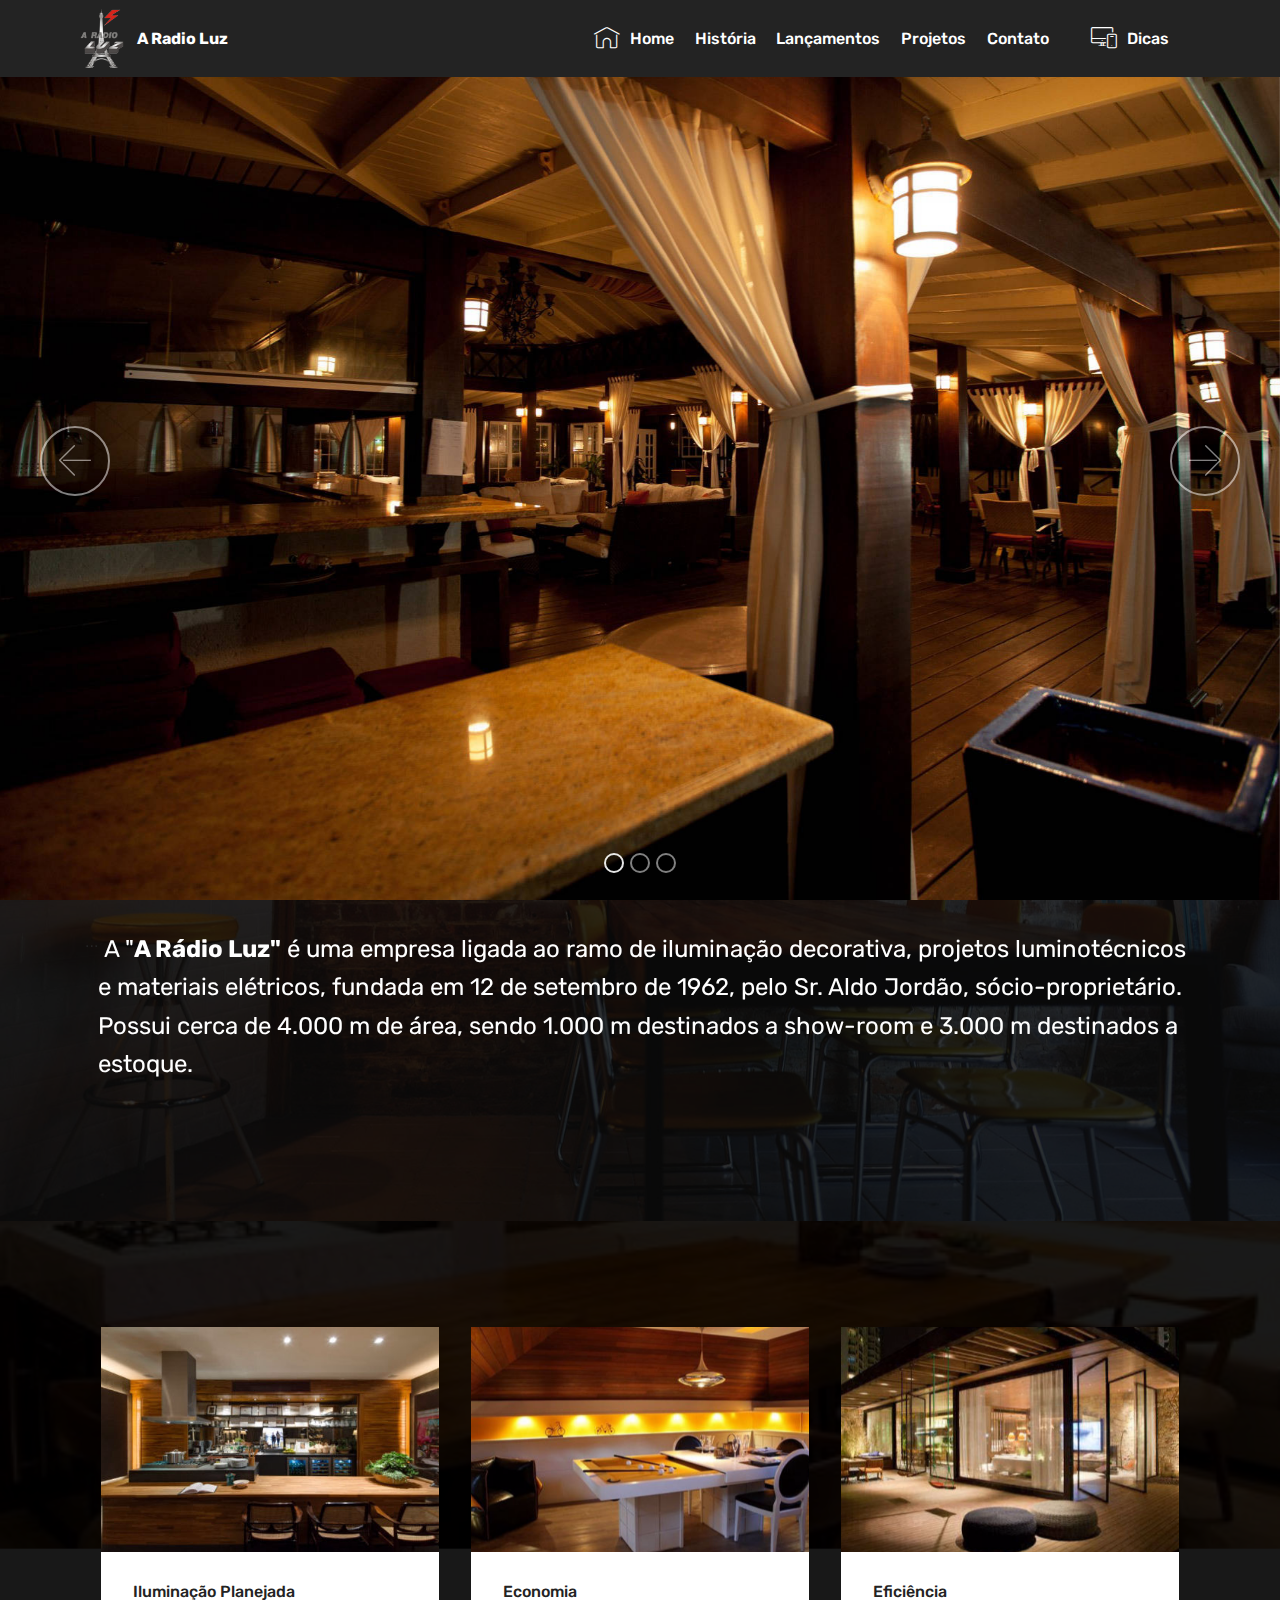
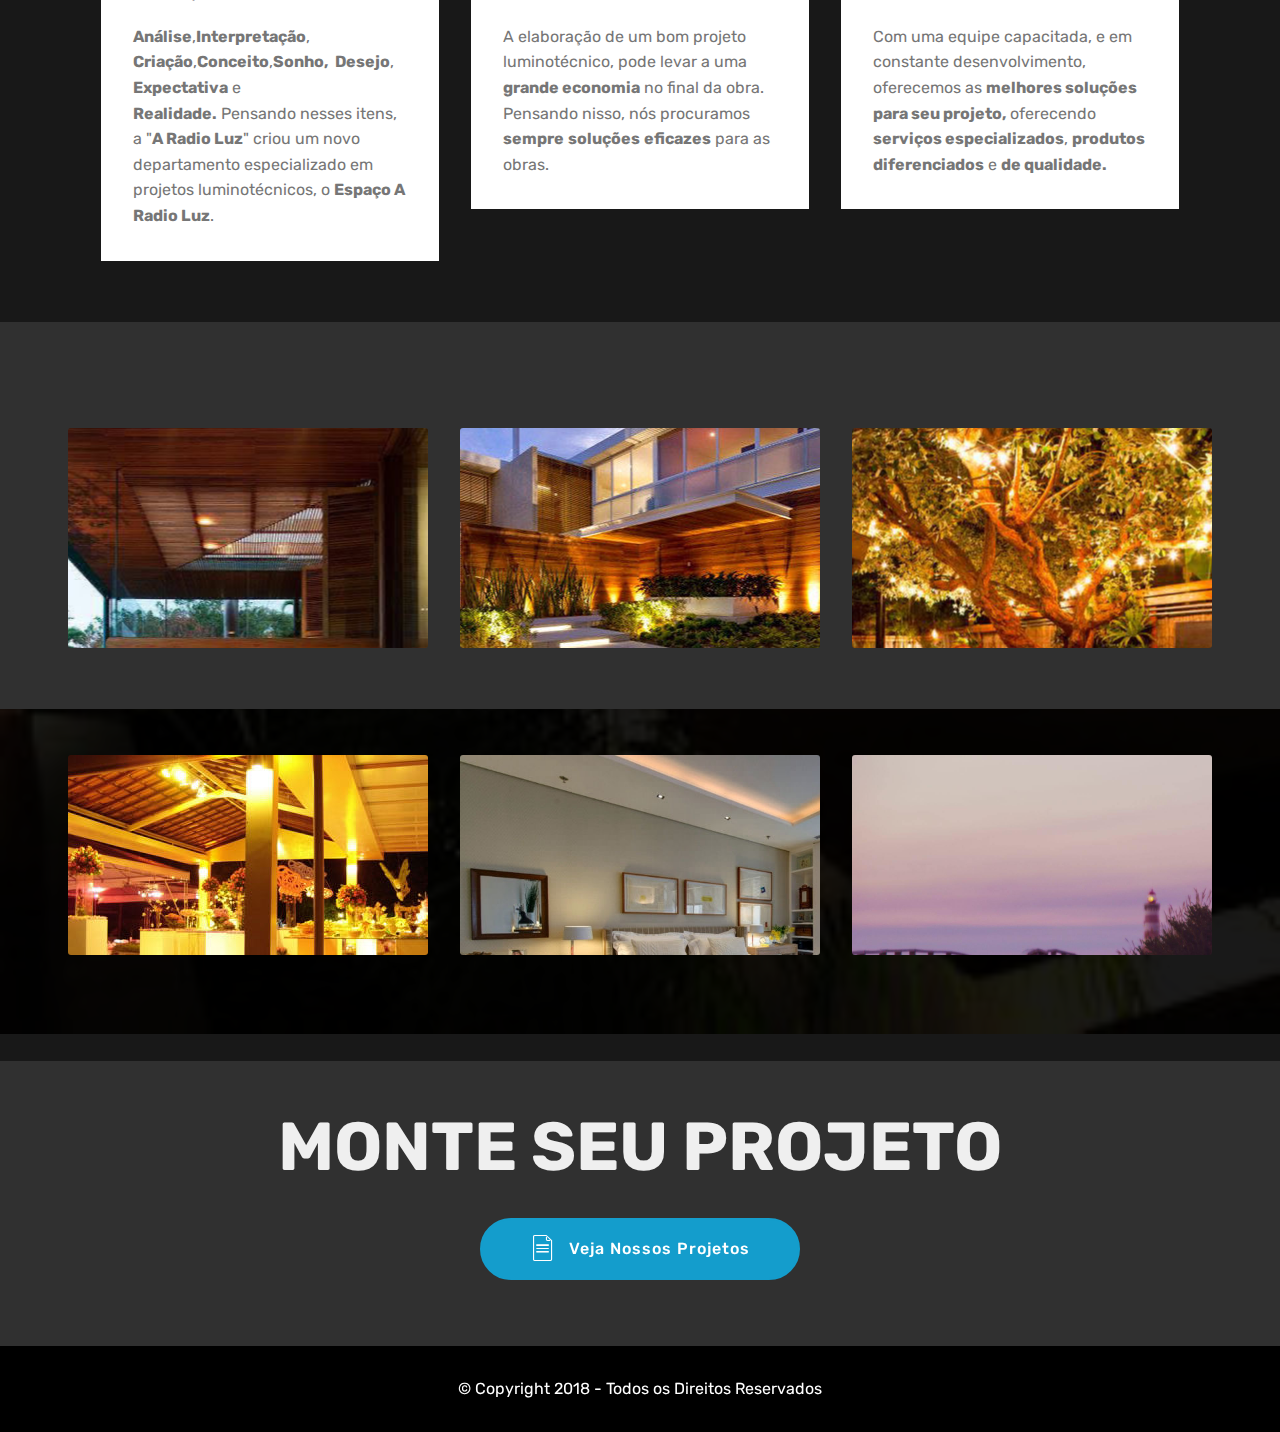
==== commit 6b42713b: "Update index.html" ====
--- a/index.html
+++ b/index.html
@@ -98,7 +98,13 @@
                 
             </div>
 
-            <div class="mbr-figure" style="width: 135%;"><iframe class="mbr-embedded-video" src="https://www.youtube.com/embed/uNCr7NdOJgw?rel=0&amp;amp;showinfo=0&amp;autoplay=1&amp;loop=1&amp;playlist=uNCr7NdOJgw" width="1280" height="720" frameborder="0" allowfullscreen></iframe></div>
+           <div id="cp_widget_bcba86e3-cd5d-46bd-81ae-5d922e1502ad">...</div><script type="text/javascript">
+var cpo = []; cpo["_object"] ="cp_widget_bcba86e3-cd5d-46bd-81ae-5d922e1502ad"; cpo["_fid"] = "AYEAgN-PpKYn";
+var _cpmp = _cpmp || []; _cpmp.push(cpo);
+(function() { var cp = document.createElement("script"); cp.type = "text/javascript";
+cp.async = true; cp.src = "//www.cincopa.com/media-platform/runtime/libasync.js";
+var c = document.getElementsByTagName("script")[0];
+c.parentNode.insertBefore(cp, c); })(); </script><noscript><span>New Gallery 2018/4/19</span><span>originaldate</span><span> 1/1/0001 6:00:00 AM</span><span>width</span><span> 1920</span><span>height</span><span> 1080</span><span>originaldate</span><span> 1/1/0001 6:00:00 AM</span><span>width</span><span> 1920</span><span>height</span><span> 1080</span><span>cameramake</span><span> NIKON CORPORATION</span><span>height</span><span> 4000</span><span>focallength</span><span> 20</span><span>exposuretime</span><span> 0.025</span><span>width</span><span> 6016</span><span>originaldate</span><span> 1/23/2016 6:56:01 AM</span><span>fnumber</span><span> 3.5</span><span>cameramodel</span><span> NIKON D3200</span></noscript>
 
         </div>
     </div>
@@ -289,4 +295,4 @@
   
   
 </body>
-</html>+</html>
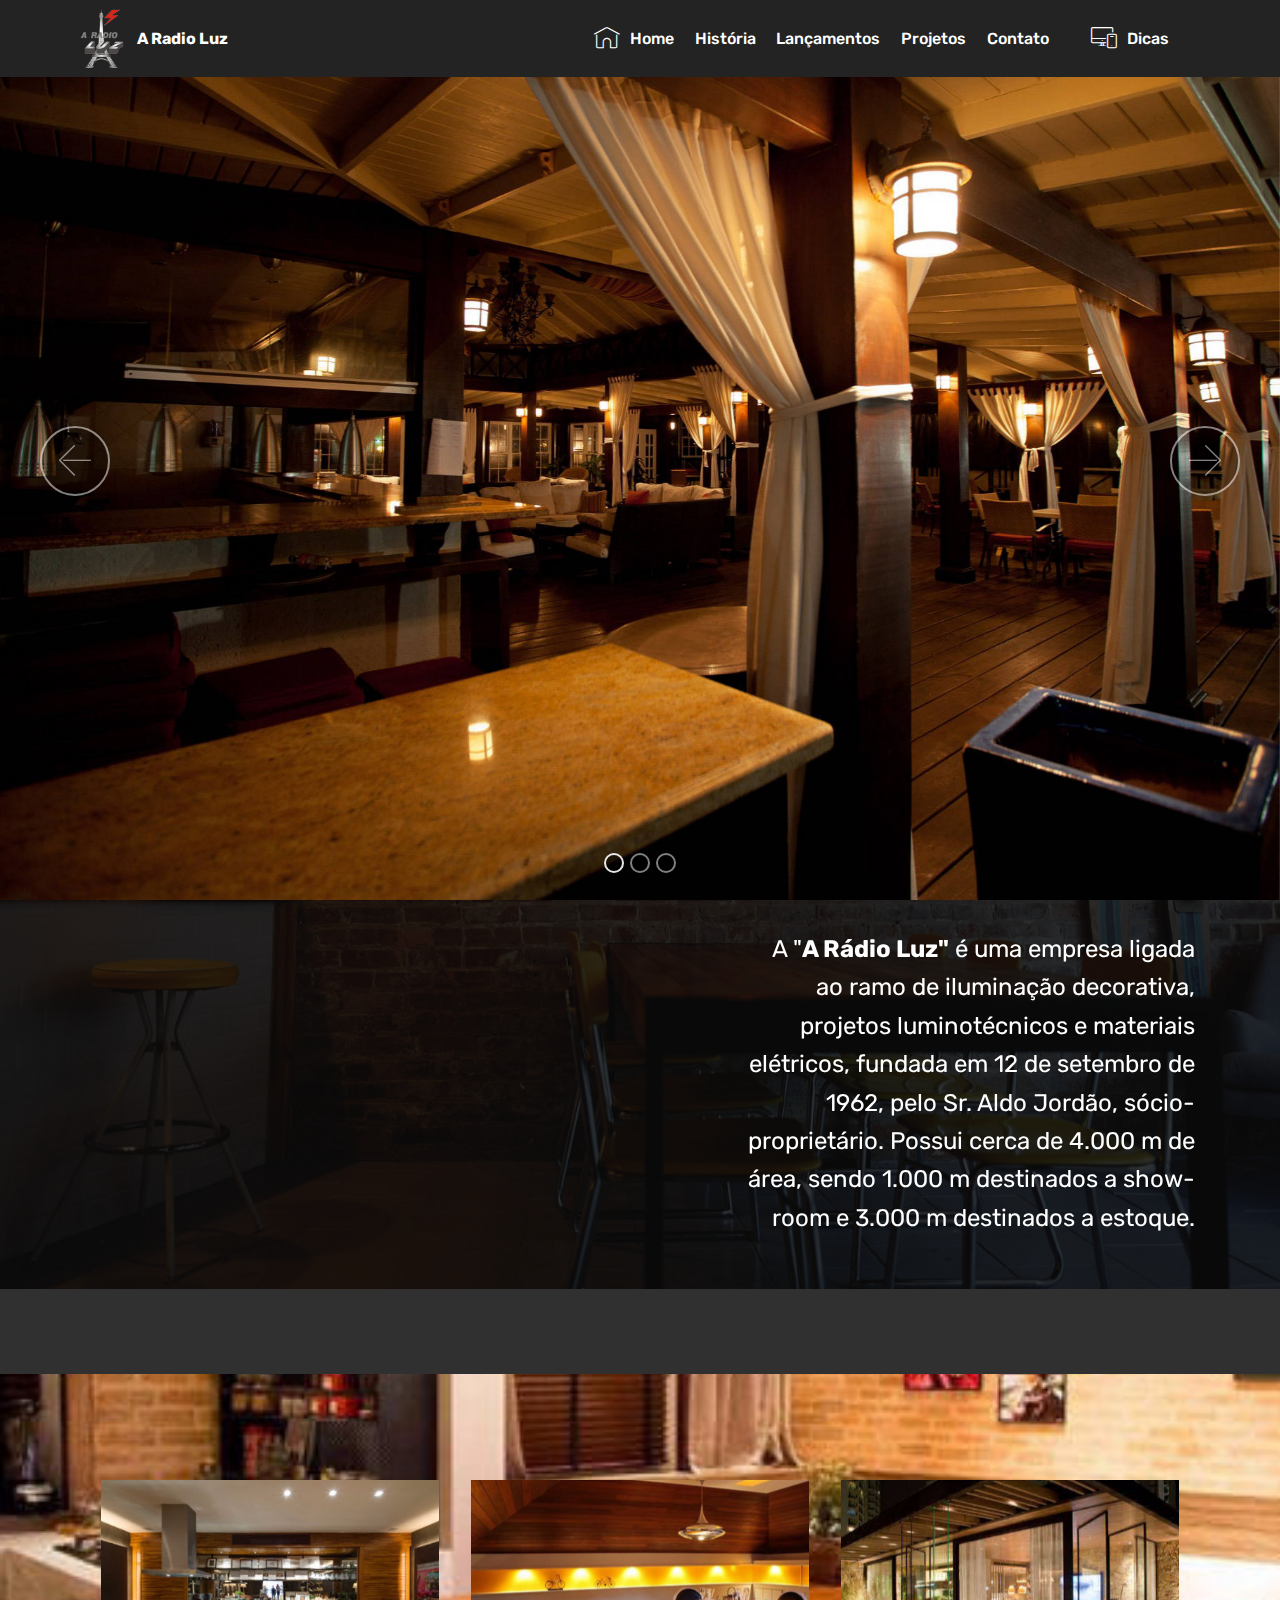
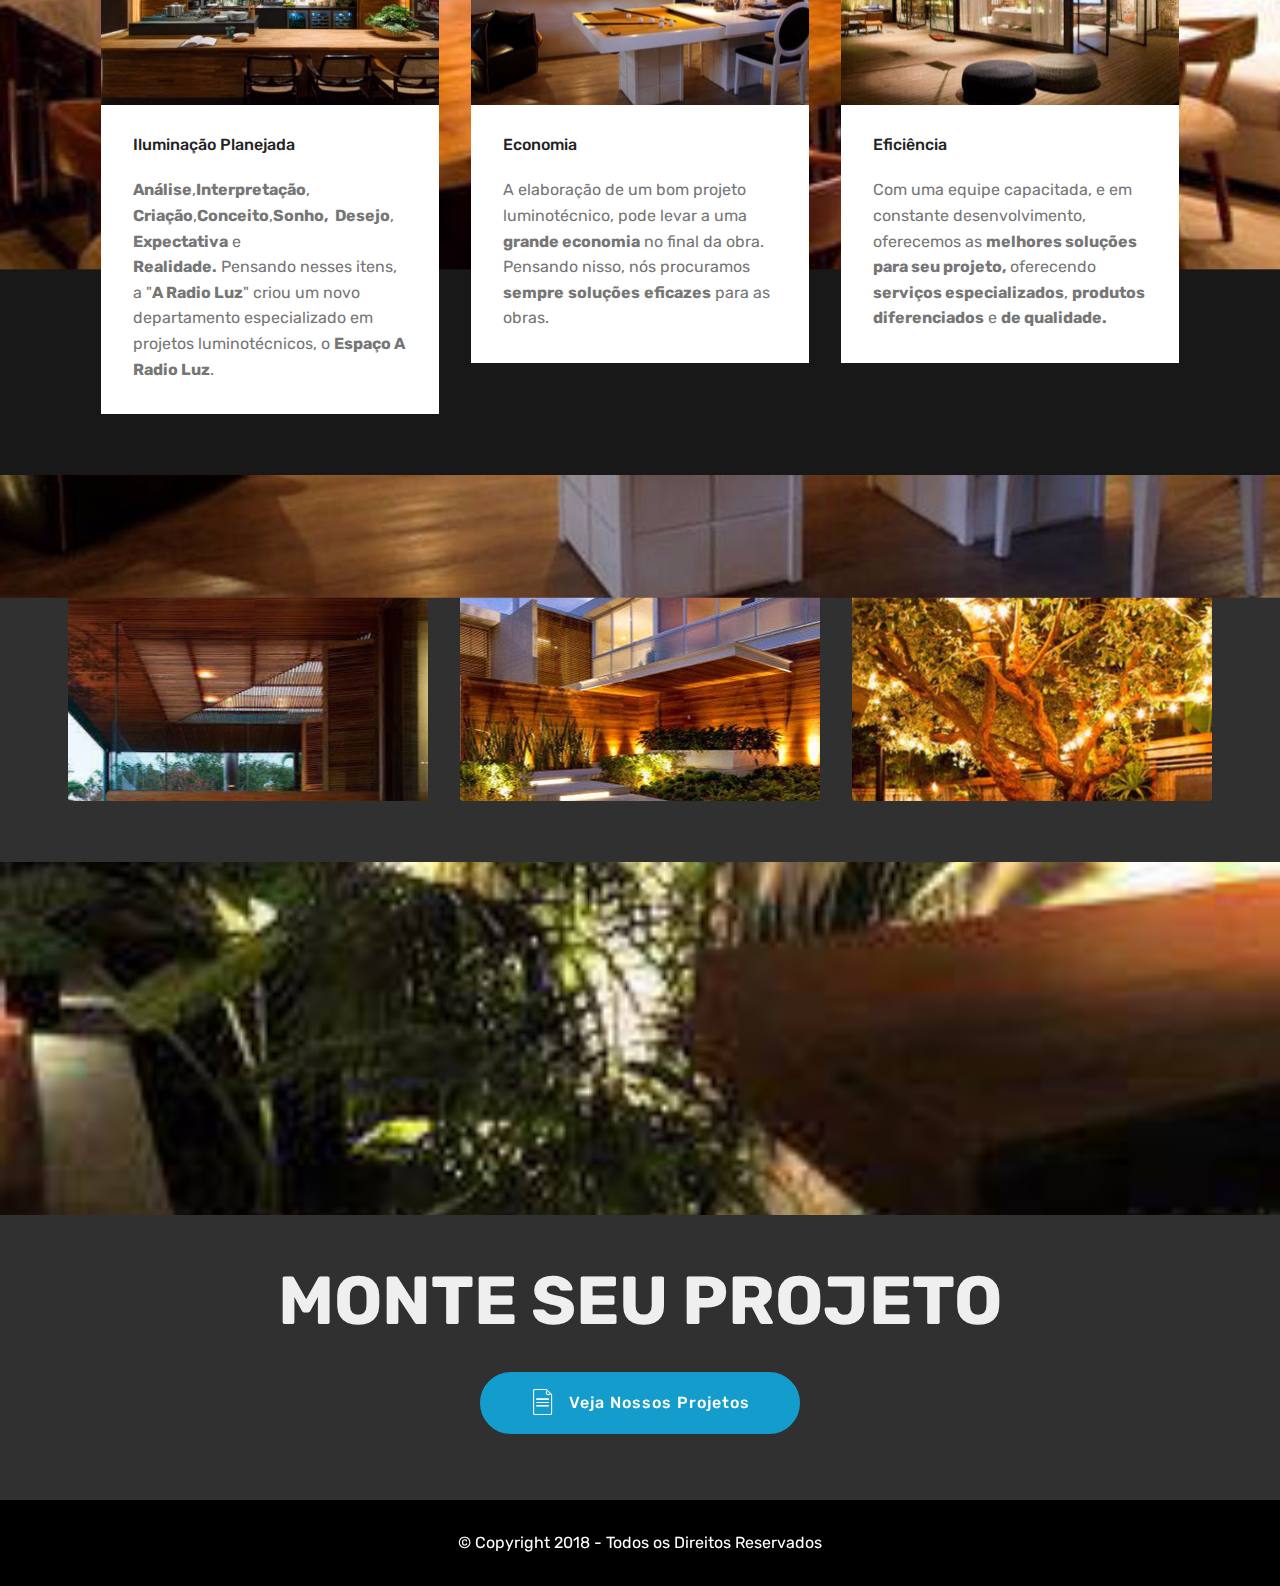
==== commit 8ebbef0c: "create github pages" ====
--- a/index.html
+++ b/index.html
@@ -71,7 +71,7 @@
     </nav>
 </section>
 
-<section class="engine"><a href="https://mobirise.ws/b">best web site creator</a></section><section class="carousel slide cid-qPDam5W3Qx" data-interval="false" id="slider1-k">
+<section class="engine"><a href="https://mobirise.ws/i">build free website</a></section><section class="carousel slide cid-qPDam5W3Qx" data-interval="false" id="slider1-k">
 
     
 
@@ -98,13 +98,7 @@
                 
             </div>
 
-           <div id="cp_widget_bcba86e3-cd5d-46bd-81ae-5d922e1502ad">...</div><script type="text/javascript">
-var cpo = []; cpo["_object"] ="cp_widget_bcba86e3-cd5d-46bd-81ae-5d922e1502ad"; cpo["_fid"] = "AYEAgN-PpKYn";
-var _cpmp = _cpmp || []; _cpmp.push(cpo);
-(function() { var cp = document.createElement("script"); cp.type = "text/javascript";
-cp.async = true; cp.src = "//www.cincopa.com/media-platform/runtime/libasync.js";
-var c = document.getElementsByTagName("script")[0];
-c.parentNode.insertBefore(cp, c); })(); </script><noscript><span>New Gallery 2018/4/19</span><span>originaldate</span><span> 1/1/0001 6:00:00 AM</span><span>width</span><span> 1920</span><span>height</span><span> 1080</span><span>originaldate</span><span> 1/1/0001 6:00:00 AM</span><span>width</span><span> 1920</span><span>height</span><span> 1080</span><span>cameramake</span><span> NIKON CORPORATION</span><span>height</span><span> 4000</span><span>focallength</span><span> 20</span><span>exposuretime</span><span> 0.025</span><span>width</span><span> 6016</span><span>originaldate</span><span> 1/23/2016 6:56:01 AM</span><span>fnumber</span><span> 3.5</span><span>cameramodel</span><span> NIKON D3200</span></noscript>
+            <div class="mbr-figure" style="width: 135%;"><iframe class="mbr-embedded-video" src="https://www.youtube.com/embed/uNCr7NdOJgw?rel=0&amp;amp;showinfo=0&amp;autoplay=1&amp;loop=1&amp;playlist=uNCr7NdOJgw" width="1280" height="720" frameborder="0" allowfullscreen></iframe></div>
 
         </div>
     </div>
@@ -295,4 +289,4 @@
   
   
 </body>
-</html>
+</html>--- a/assets/mobirise/css/mbr-additional.css
+++ b/assets/mobirise/css/mbr-additional.css
@@ -1636,7 +1636,7 @@
 .cid-qPDed0pr7H .mbr-text,
 .cid-qPDed0pr7H .mbr-section-btn {
   color: #efefef;
-  text-align: left;
+  text-align: right;
 }
 .cid-qPDed0pr7H .mbr-text,
 .cid-qPDed0pr7H .mbr-section-btn B {
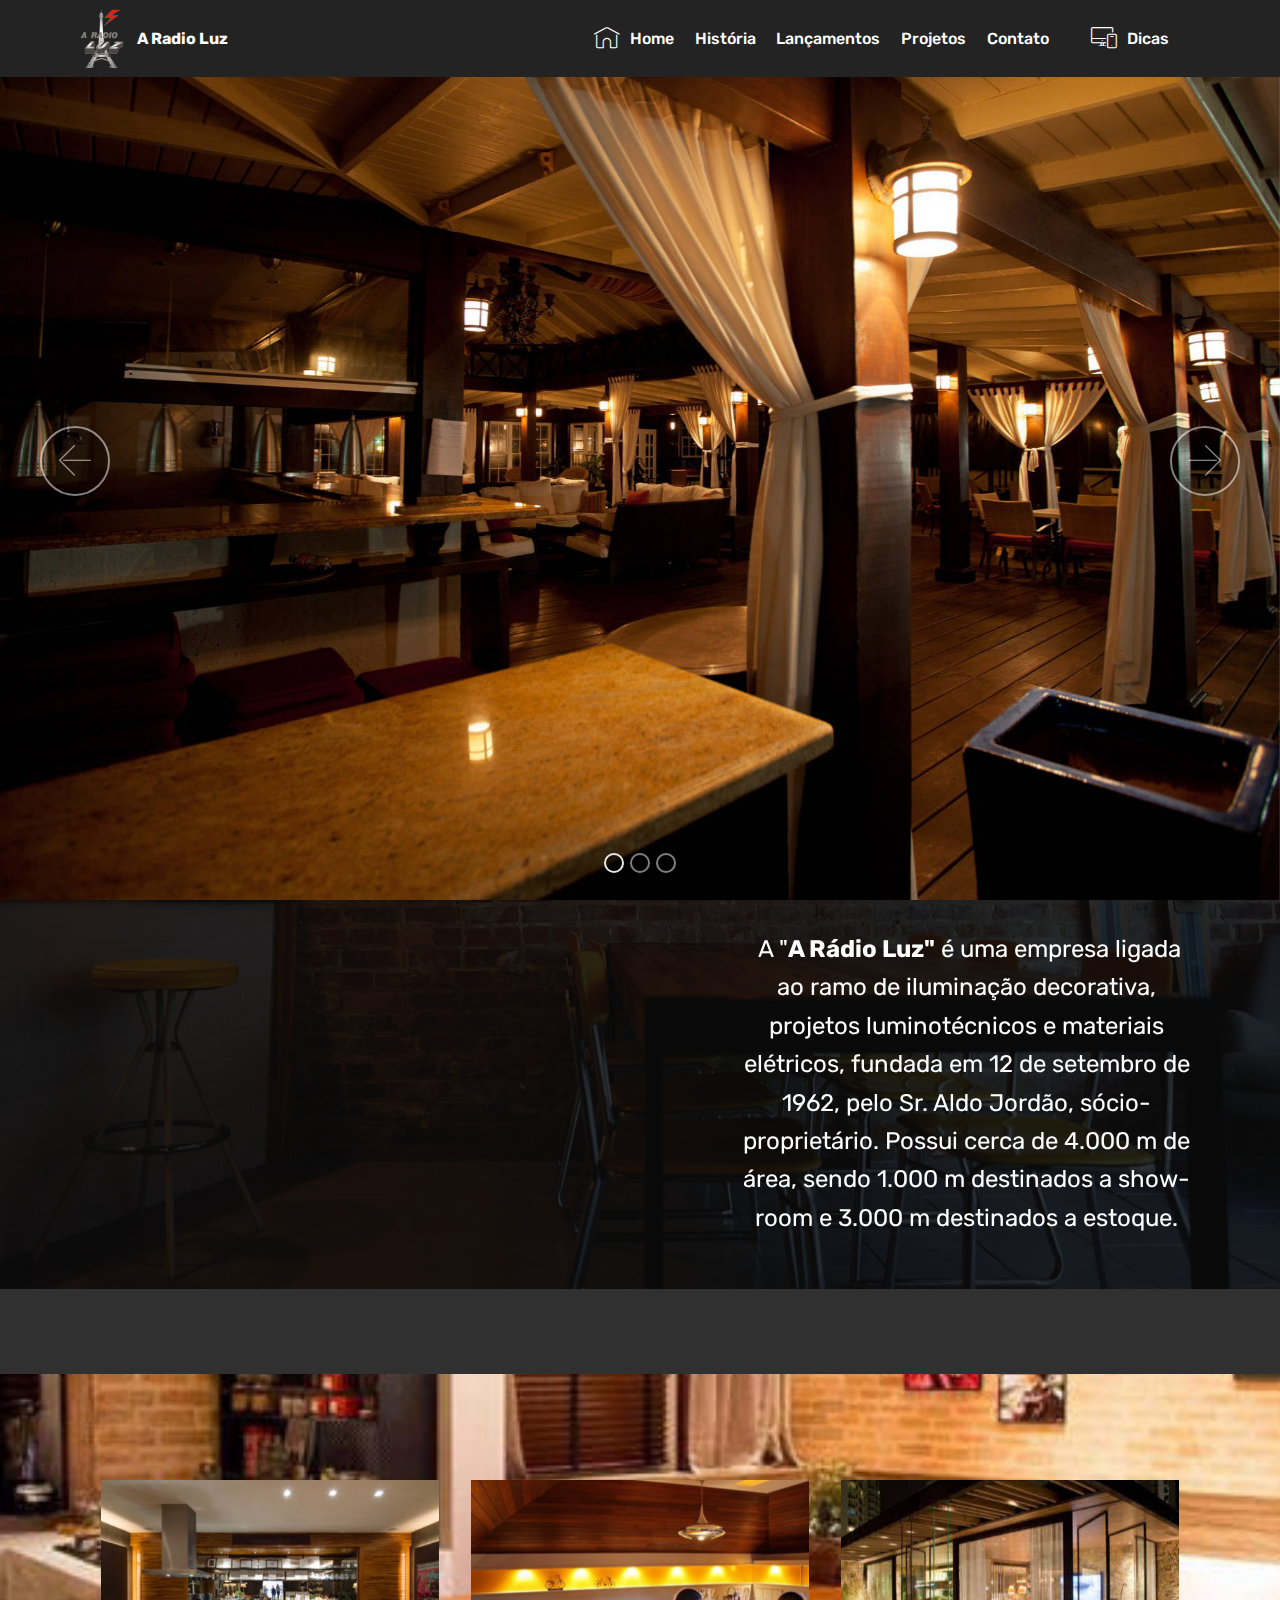
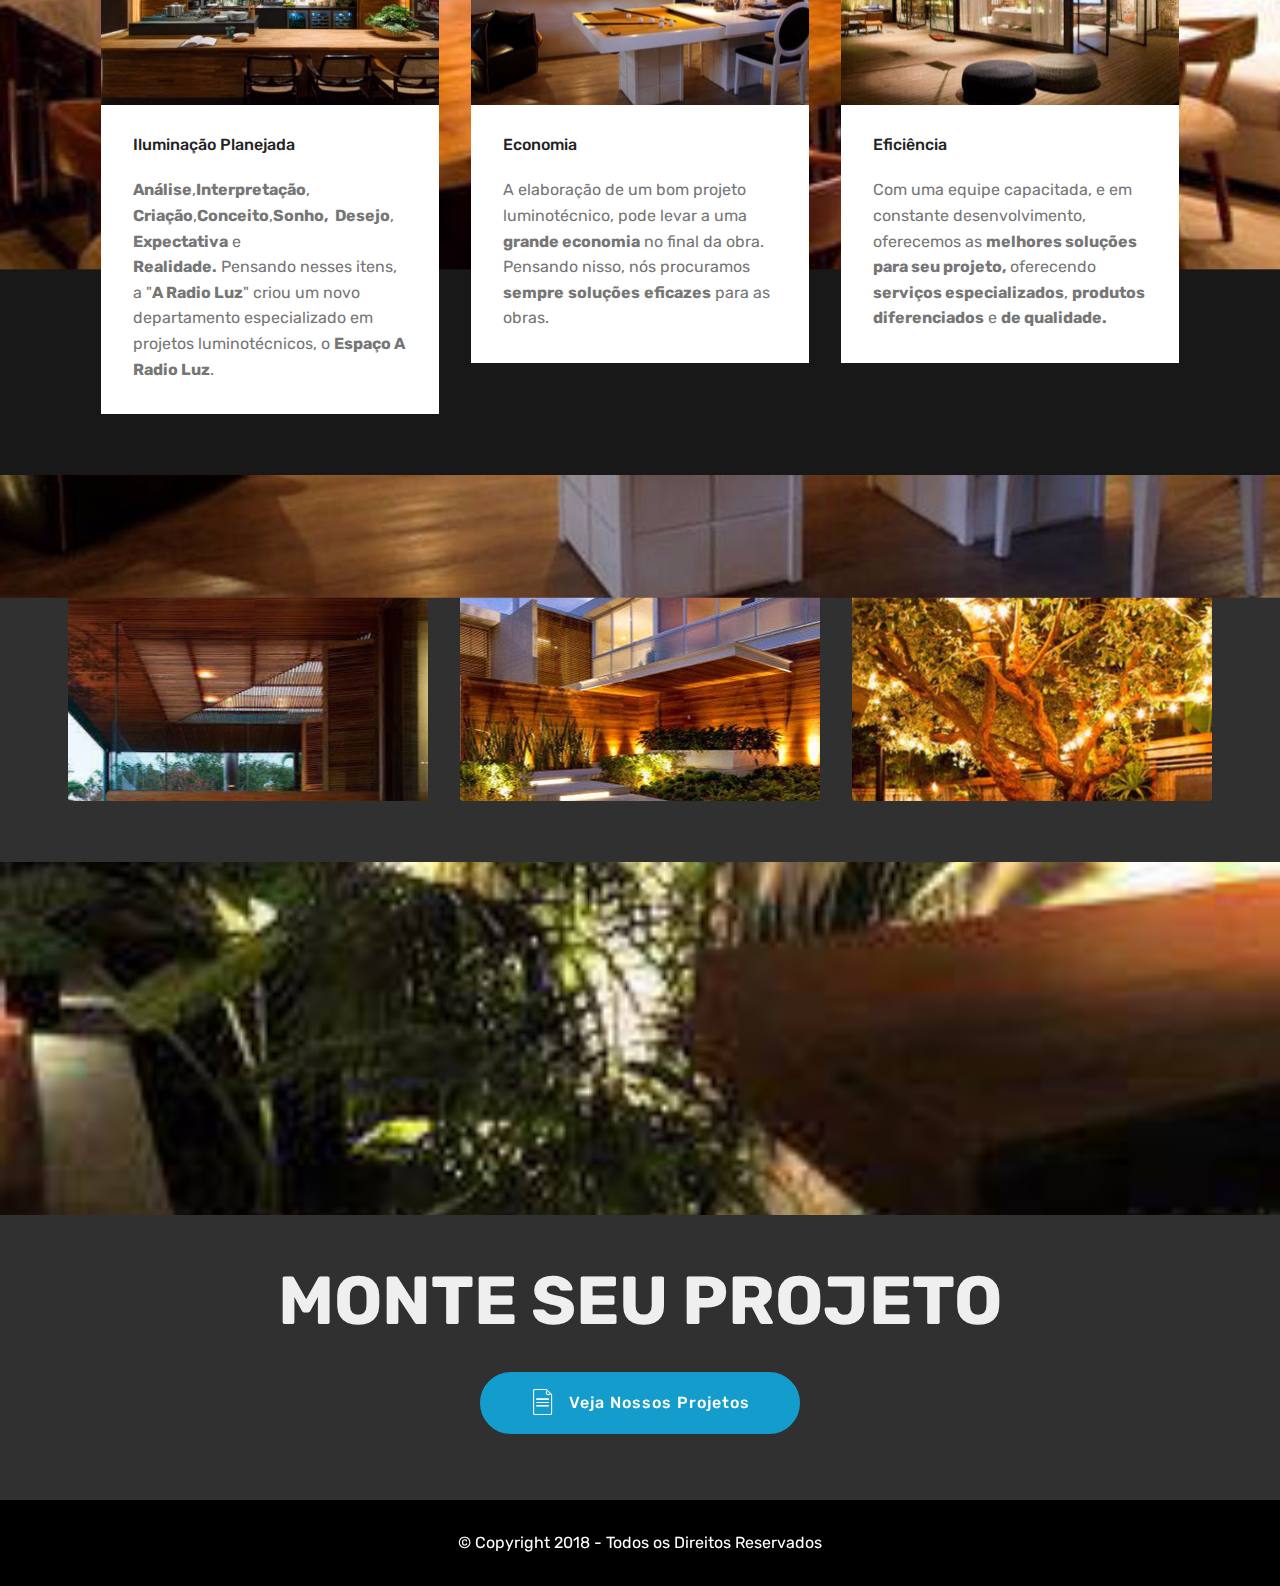
==== commit 2dc807cb: "create github pages" ====
--- a/index.html
+++ b/index.html
@@ -71,7 +71,7 @@
     </nav>
 </section>
 
-<section class="engine"><a href="https://mobirise.ws/i">build free website</a></section><section class="carousel slide cid-qPDam5W3Qx" data-interval="false" id="slider1-k">
+<section class="engine"><a href="https://mobirise.ws/f">easy web builder</a></section><section class="carousel slide cid-qPDam5W3Qx" data-interval="false" id="slider1-k">
 
     
 
--- a/assets/mobirise/css/mbr-additional.css
+++ b/assets/mobirise/css/mbr-additional.css
@@ -1636,7 +1636,7 @@
 .cid-qPDed0pr7H .mbr-text,
 .cid-qPDed0pr7H .mbr-section-btn {
   color: #efefef;
-  text-align: right;
+  text-align: center;
 }
 .cid-qPDed0pr7H .mbr-text,
 .cid-qPDed0pr7H .mbr-section-btn B {
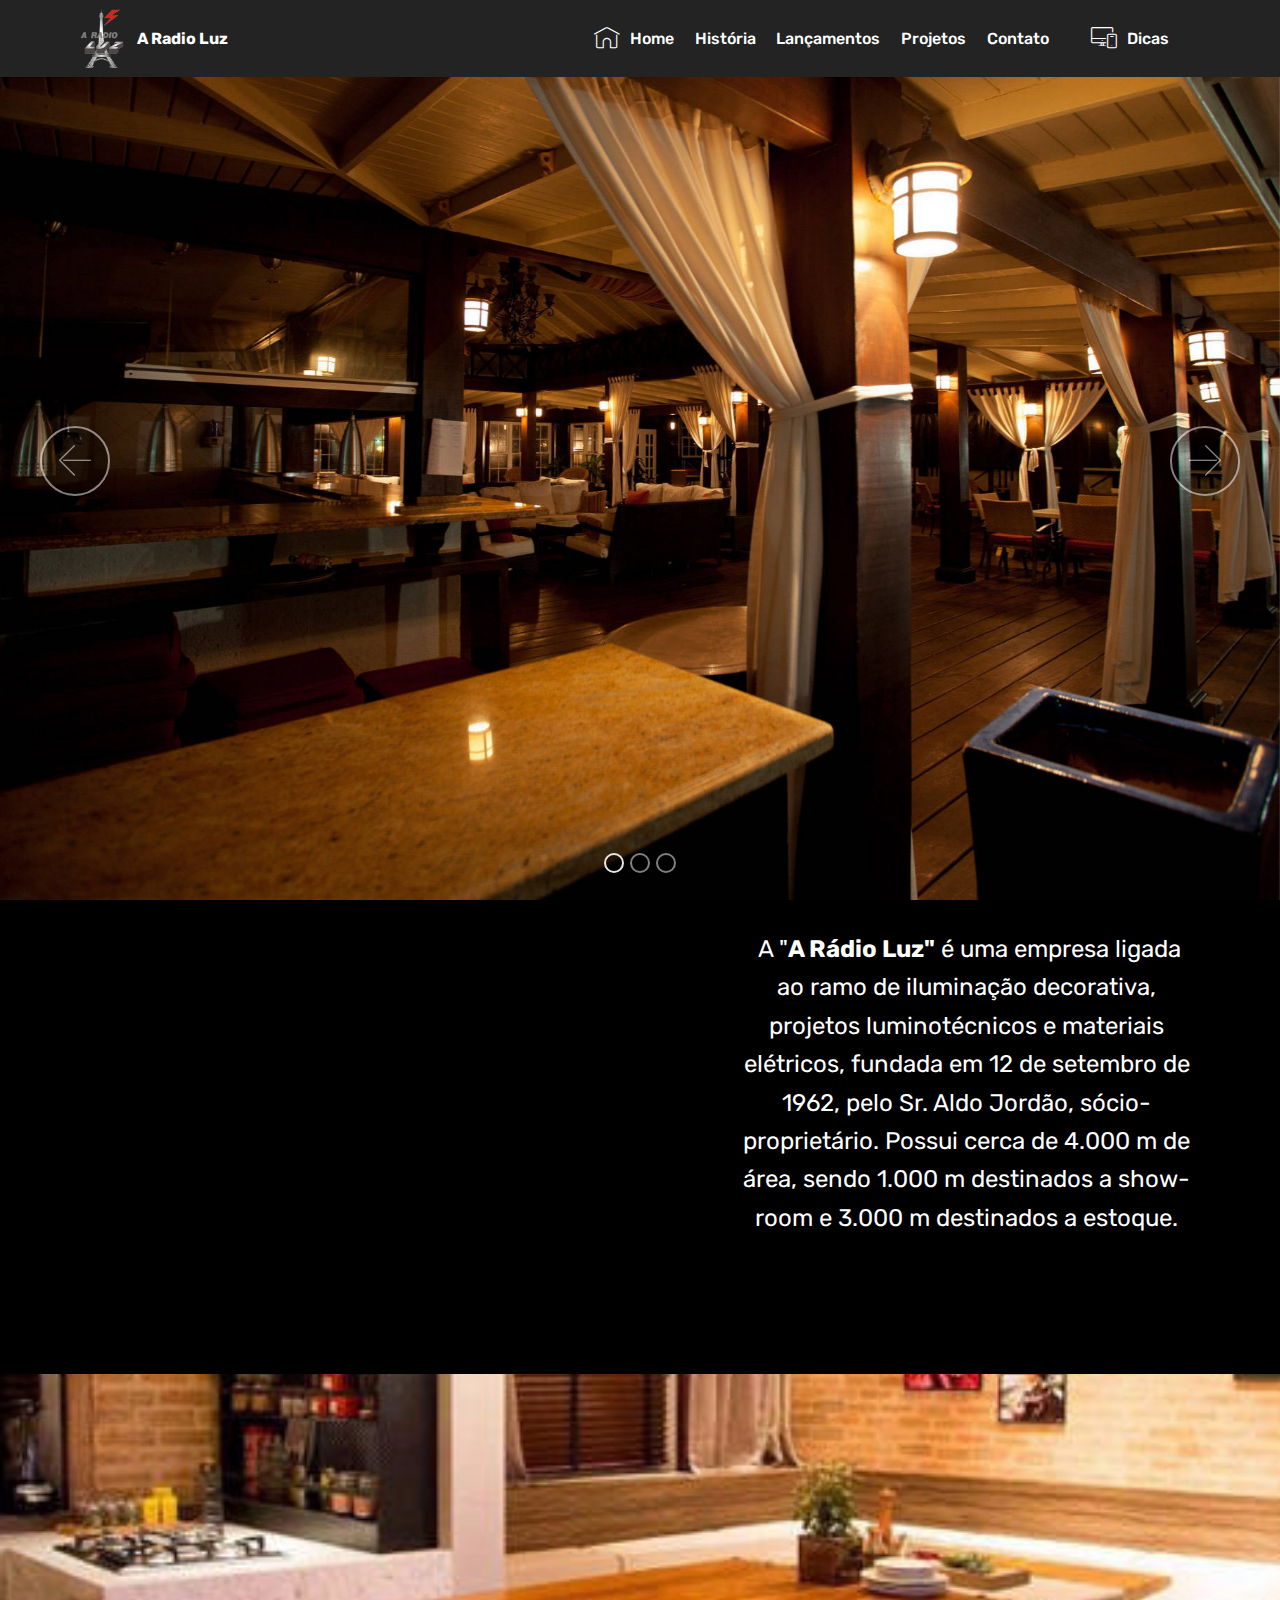
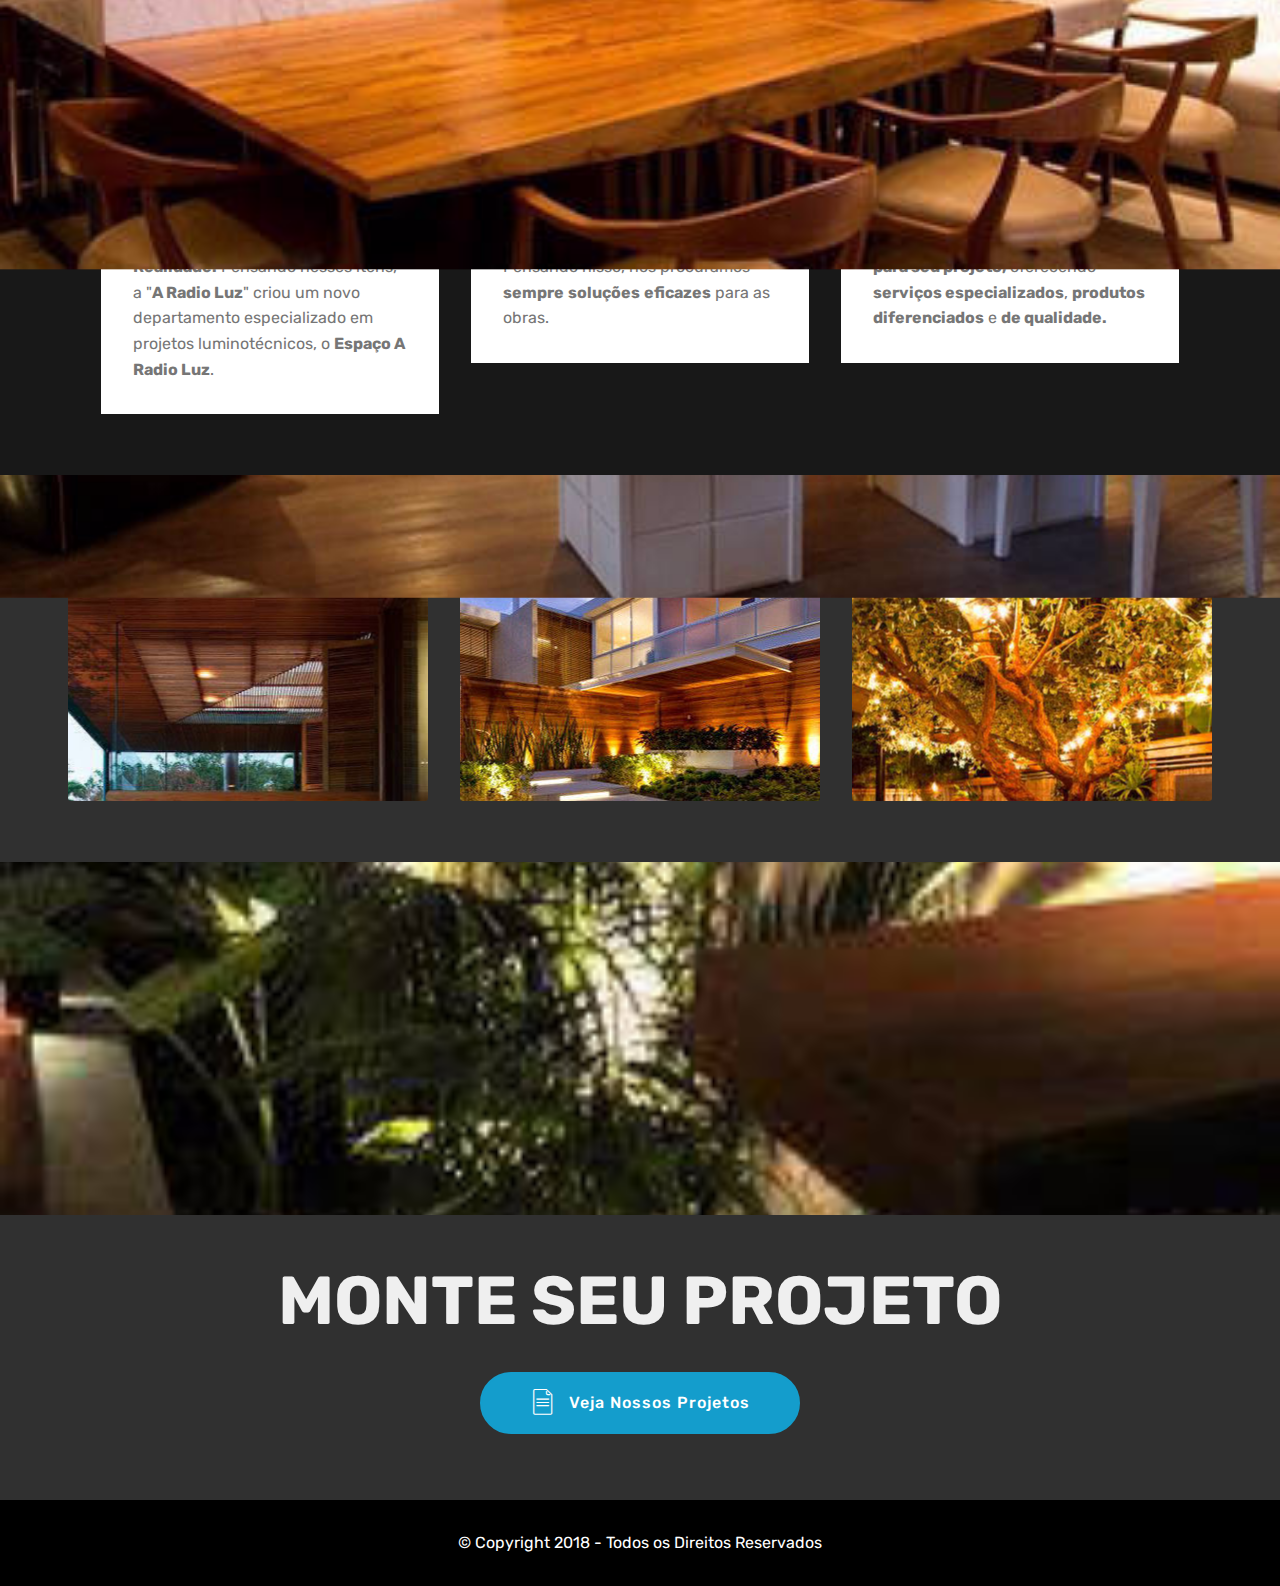
==== commit 7f5fefec: "create github pages" ====
--- a/index.html
+++ b/index.html
@@ -71,7 +71,7 @@
     </nav>
 </section>
 
-<section class="engine"><a href="https://mobirise.ws/f">easy web builder</a></section><section class="carousel slide cid-qPDam5W3Qx" data-interval="false" id="slider1-k">
+<section class="engine"><a href="https://mobirise.ws/a">best web site builder</a></section><section class="carousel slide cid-qPDam5W3Qx" data-interval="false" id="slider1-k">
 
     
 
@@ -79,12 +79,11 @@
 
 </section>
 
-<section class="header7 cid-qPDed0pr7H mbr-parallax-background" id="header7-r">
-
-    
-
-    <div class="mbr-overlay" style="opacity: 0.8; background-color: rgb(0, 0, 0);">
-    </div>
+<section class="header7 cid-qPDed0pr7H" id="header7-r">
+
+    
+
+    
 
     <div class="container">
         <div class="media-container-row">
--- a/assets/mobirise/css/mbr-additional.css
+++ b/assets/mobirise/css/mbr-additional.css
@@ -1612,7 +1612,7 @@
 .cid-qPDed0pr7H {
   padding-top: 30px;
   padding-bottom: 105px;
-  background-image: url("../../../assets/images/mbr-1-1620x1080.jpg");
+  background: linear-gradient(45deg, #000000, #000000);
 }
 @media (min-width: 992px) {
   .cid-qPDed0pr7H .mbr-figure {
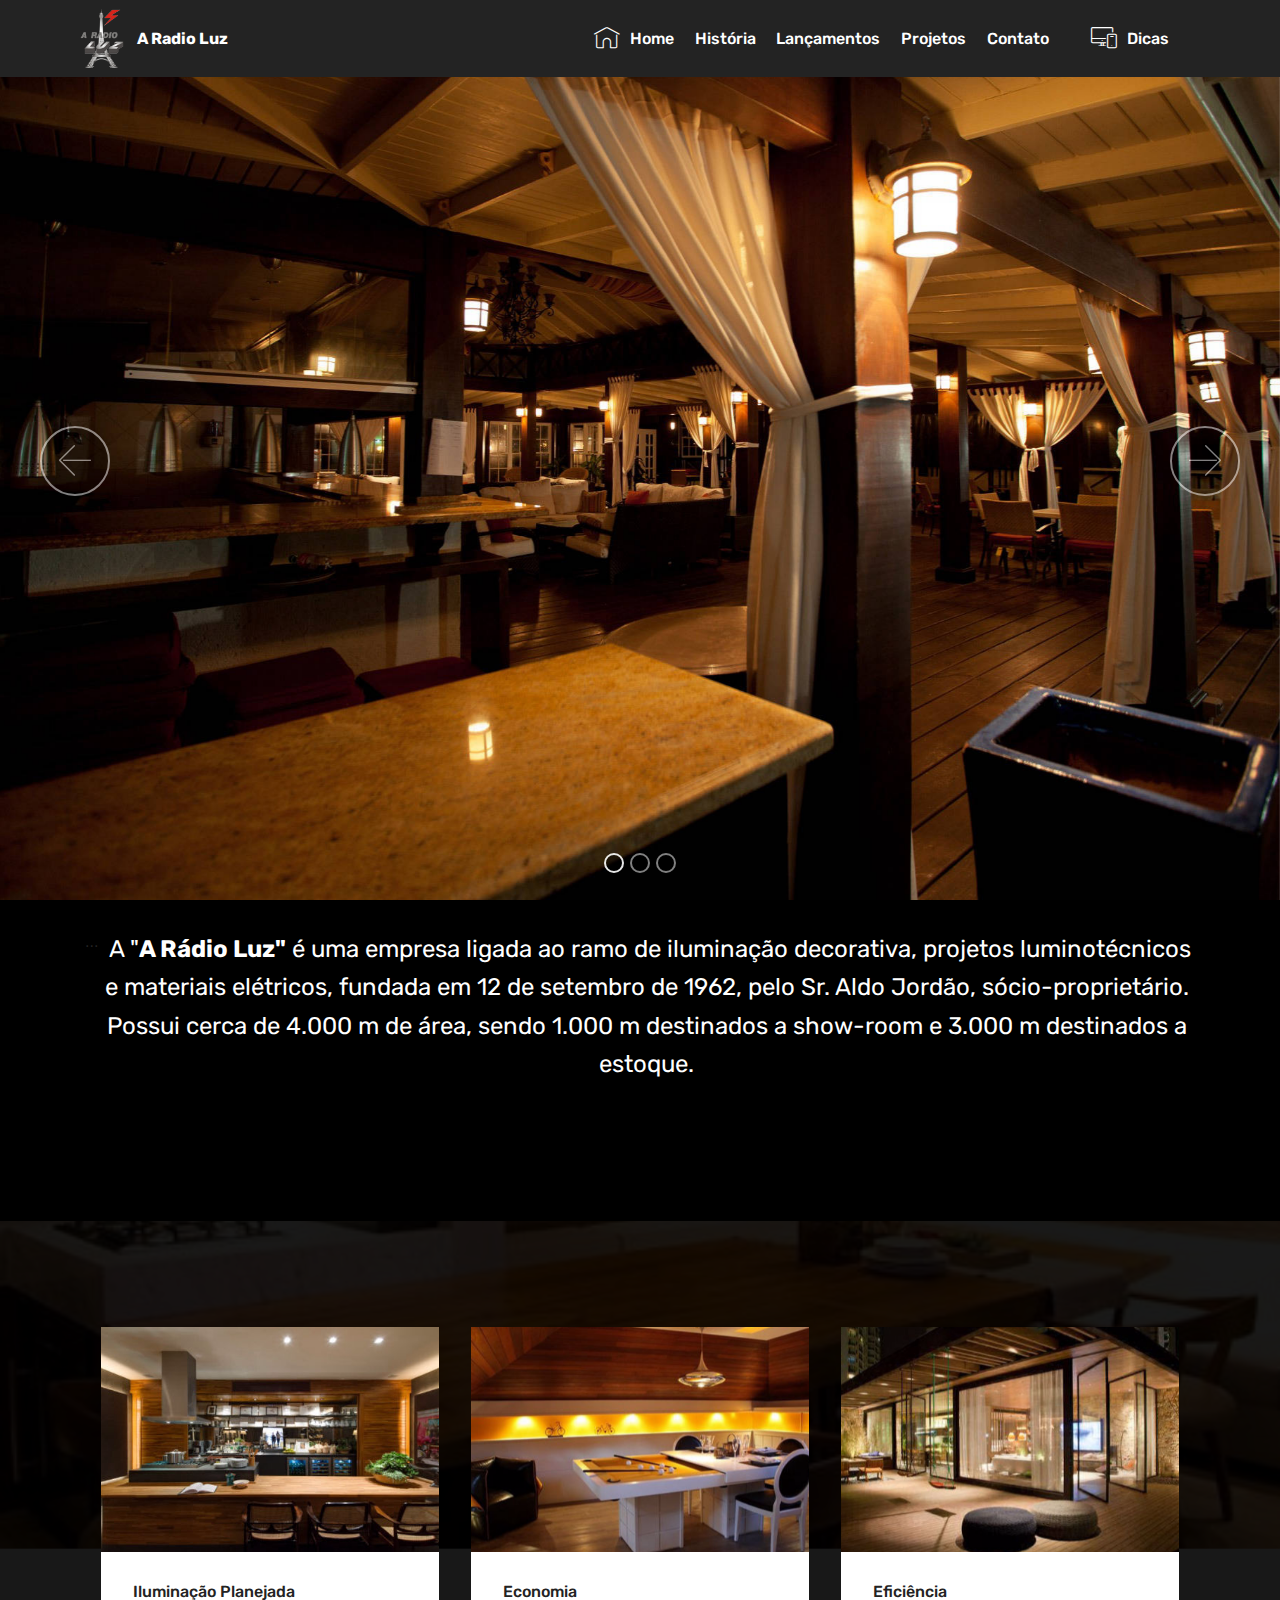
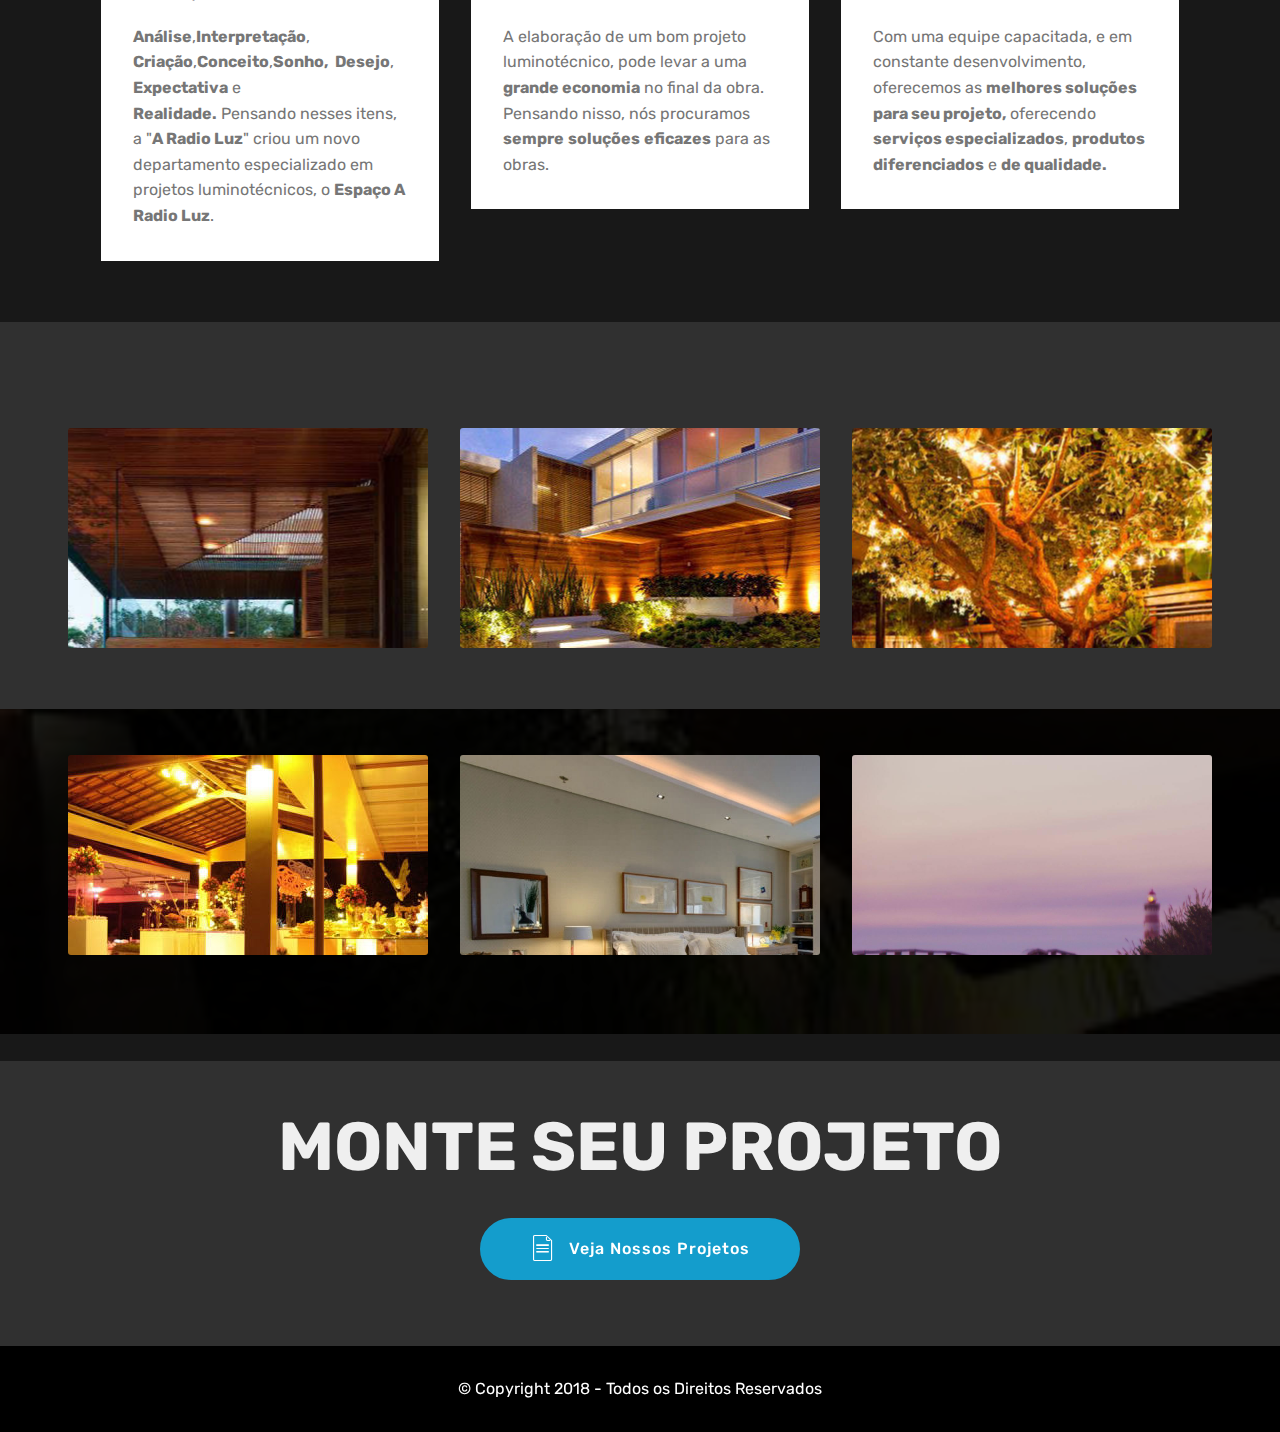
==== commit 19ad73d6: "Update index.html" ====
--- a/index.html
+++ b/index.html
@@ -97,7 +97,13 @@
                 
             </div>
 
-            <div class="mbr-figure" style="width: 135%;"><iframe class="mbr-embedded-video" src="https://www.youtube.com/embed/uNCr7NdOJgw?rel=0&amp;amp;showinfo=0&amp;autoplay=1&amp;loop=1&amp;playlist=uNCr7NdOJgw" width="1280" height="720" frameborder="0" allowfullscreen></iframe></div>
+            <div id="cp_widget_01ff456b-5477-4e8f-bbf8-ab8ea0b4688b">...</div><script type="text/javascript">
+var cpo = []; cpo["_object"] ="cp_widget_01ff456b-5477-4e8f-bbf8-ab8ea0b4688b"; cpo["_fid"] = "AYEAgN-PpKYn";
+var _cpmp = _cpmp || []; _cpmp.push(cpo);
+(function() { var cp = document.createElement("script"); cp.type = "text/javascript";
+cp.async = true; cp.src = "//www.cincopa.com/media-platform/runtime/libasync.js";
+var c = document.getElementsByTagName("script")[0];
+c.parentNode.insertBefore(cp, c); })(); </script><noscript><span>New Gallery 2018/4/19</span><span>originaldate</span><span> 1/1/0001 6:00:00 AM</span><span>width</span><span> 1920</span><span>height</span><span> 1080</span><span>originaldate</span><span> 1/1/0001 6:00:00 AM</span><span>width</span><span> 1920</span><span>height</span><span> 1080</span><span>cameramake</span><span> NIKON CORPORATION</span><span>height</span><span> 4000</span><span>focallength</span><span> 20</span><span>exposuretime</span><span> 0.025</span><span>width</span><span> 6016</span><span>originaldate</span><span> 1/23/2016 6:56:01 AM</span><span>fnumber</span><span> 3.5</span><span>cameramodel</span><span> NIKON D3200</span></noscript>
 
         </div>
     </div>
@@ -288,4 +294,4 @@
   
   
 </body>
-</html>+</html>
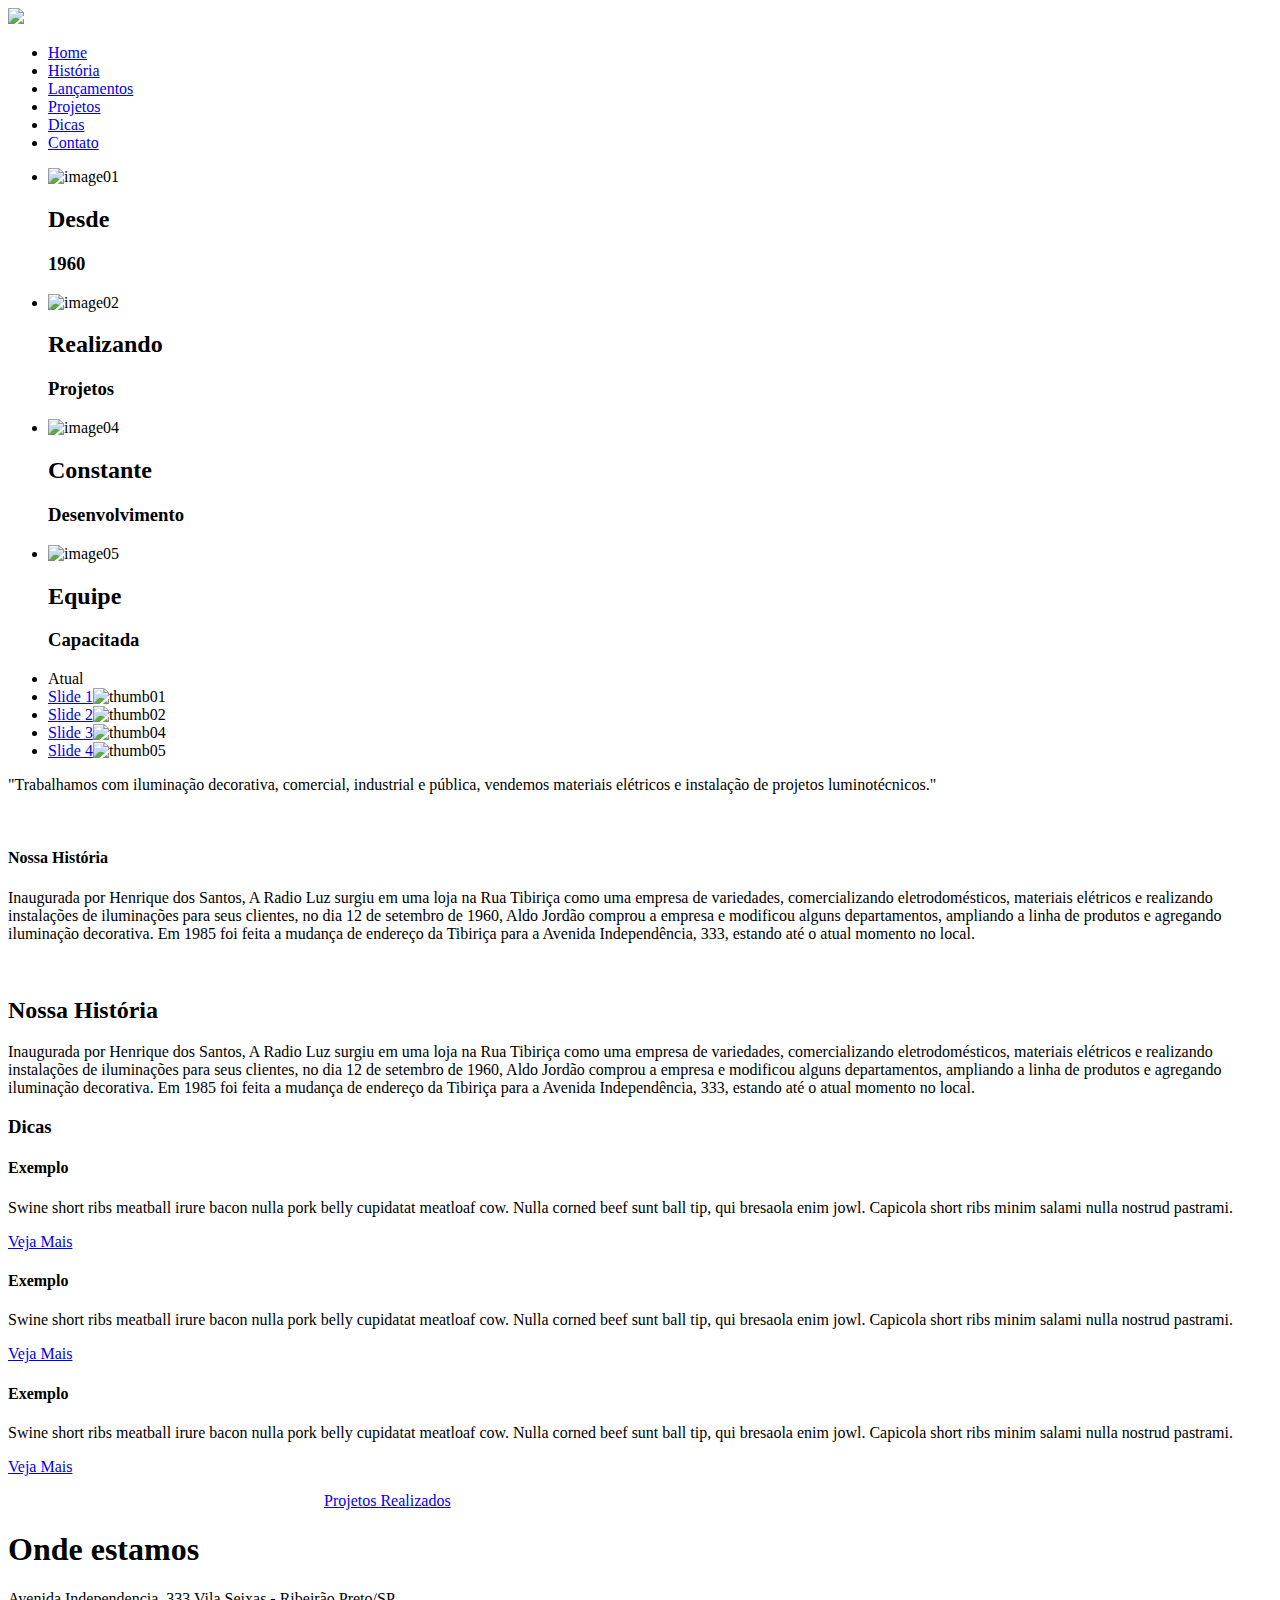
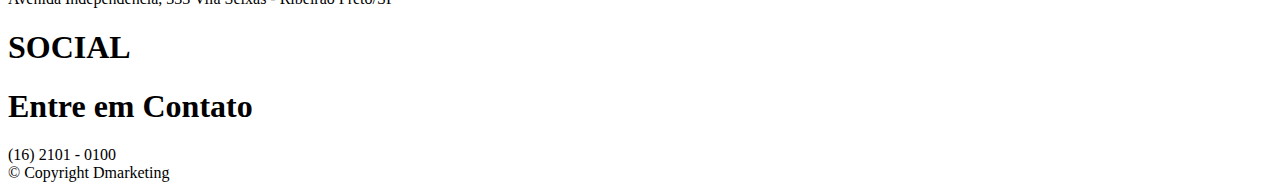
==== commit c0079036: "Add files via upload" ====
--- a/index.html
+++ b/index.html
@@ -1,297 +1,232 @@
 <!DOCTYPE html>
-<html >
+<!-- paulirish.com/2008/conditional-stylesheets-vs-css-hacks-answer-neither/ -->
+<!--[if lt IE 7]> <html class="no-js lt-ie9 lt-ie8 lt-ie7" lang="en"> <![endif]-->
+<!--[if IE 7]>    <html class="no-js lt-ie9 lt-ie8" lang="en"> <![endif]-->
+<!--[if IE 8]>    <html class="no-js lt-ie9" lang="en"> <![endif]-->
+<!--[if gt IE 8]><!-->
+<html class="no-js" lang="pt-br">
+<!--<![endif]-->
 <head>
-  <!-- Site made with Mobirise Website Builder v4.7.1, https://mobirise.com -->
-  <meta charset="UTF-8">
-  <meta http-equiv="X-UA-Compatible" content="IE=edge">
-  <meta name="generator" content="Mobirise v4.7.1, mobirise.com">
-  <meta name="viewport" content="width=device-width, initial-scale=1, minimum-scale=1">
-  <link rel="shortcut icon" href="assets/images/a-radio-luz-100png-72x100.png" type="image/x-icon">
-  <meta name="description" content="">
-  <title>Home</title>
-  <link rel="stylesheet" href="assets/web/assets/mobirise-icons/mobirise-icons.css">
-  <link rel="stylesheet" href="assets/tether/tether.min.css">
-  <link rel="stylesheet" href="assets/bootstrap/css/bootstrap.min.css">
-  <link rel="stylesheet" href="assets/bootstrap/css/bootstrap-grid.min.css">
-  <link rel="stylesheet" href="assets/bootstrap/css/bootstrap-reboot.min.css">
-  <link rel="stylesheet" href="assets/dropdown/css/style.css">
-  <link rel="stylesheet" href="assets/theme/css/style.css">
-  <link rel="stylesheet" href="assets/mobirise/css/mbr-additional.css" type="text/css">
-  
-  
-  
+<meta charset="utf-8"/>
+<!-- Set the viewport width to device width for mobile -->
+<meta name="viewport" content="width=device-width"/>
+<title>A Radio Luz</title>
+<!-- CSS Files-->
+<link rel="stylesheet" href="stylesheets/style.css">
+
+<link rel="stylesheet" href="stylesheets/skins/red.css">
+<!-- skin color -->
+<link rel="stylesheet" href="stylesheets/responsive.css">
+<!-- IE Fix for HTML5 Tags -->
+<!--[if lt IE 9]>
+    <script src="http://html5shiv.googlecode.com/svn/trunk/html5.js"></script>
+  <![endif]-->
 </head>
 <body>
-  <section class="menu cid-qPH0m5BJmo" once="menu" id="menu1-1a">
-
-    
-
-    <nav class="navbar navbar-expand beta-menu navbar-dropdown align-items-center navbar-fixed-top navbar-toggleable-sm">
-        <button class="navbar-toggler navbar-toggler-right" type="button" data-toggle="collapse" data-target="#navbarSupportedContent" aria-controls="navbarSupportedContent" aria-expanded="false" aria-label="Toggle navigation">
-            <div class="hamburger">
-                <span></span>
-                <span></span>
-                <span></span>
-                <span></span>
-            </div>
-        </button>
-        <div class="menu-logo">
-            <div class="navbar-brand">
-                <span class="navbar-logo">
-                    
-                         <img src="assets/images/a-radio-luz-100png-72x100.png" alt="Mobirise" title="" style="height: 3.8rem;">
-                    
-                </span>
-                <span class="navbar-caption-wrap"><a class="navbar-caption text-white display-4" href="index.html">A Radio Luz</a></span>
-            </div>
-        </div>
-        <div class="collapse navbar-collapse" id="navbarSupportedContent">
-            <ul class="navbar-nav nav-dropdown nav-right" data-app-modern-menu="true"><li class="nav-item">
-                    <a class="nav-link link text-white display-4" href="index.html">
-                        <span class="mbri-home mbr-iconfont mbr-iconfont-btn"></span>
-                        Home</a>
-                </li><li class="nav-item"><a class="nav-link link text-white display-4" href="index.html">
-                        
-                        História</a></li><li class="nav-item"><a class="nav-link link text-white display-4" href="index.html">
-                        
-                        Lançamentos</a></li><li class="nav-item"><a class="nav-link link text-white display-4" href="index.html">
-                        
-                        Projetos</a></li><li class="nav-item"><a class="nav-link link text-white display-4" href="index.html">
-                        
-                        Contato</a></li><li class="nav-item"><a class="nav-link link text-white display-4" href="https://mobirise.com">
-                        </a></li>
-                <li class="nav-item">
-                    <a class="nav-link link text-white display-4" href="index.html"><span class="mbri-responsive mbr-iconfont mbr-iconfont-btn"></span>
-                        
-                        Dicas</a>
-                </li><li class="nav-item"><a class="nav-link link text-white display-4" href="https://mobirise.com">
-                        </a></li></ul>
-            
-        </div>
-    </nav>
-</section>
-
-<section class="engine"><a href="https://mobirise.ws/a">best web site builder</a></section><section class="carousel slide cid-qPDam5W3Qx" data-interval="false" id="slider1-k">
-
-    
-
-    <div class="full-screen"><div class="mbr-slider slide carousel" data-pause="true" data-keyboard="false" data-ride="false" data-interval="false"><ol class="carousel-indicators"><li data-app-prevent-settings="" data-target="#slider1-k" class=" active" data-slide-to="0"></li><li data-app-prevent-settings="" data-target="#slider1-k" data-slide-to="1"></li><li data-app-prevent-settings="" data-target="#slider1-k" data-slide-to="2"></li></ol><div class="carousel-inner" role="listbox"><div class="carousel-item slider-fullscreen-image active" data-bg-video-slide="false" style="background-image: url(assets/images/table-light-architecture-night-chair-interior-1254142-pxhere.com-1920x1280.jpg);"><div class="container container-slide"><div class="image_wrapper"><img src="assets/images/table-light-architecture-night-chair-interior-1254142-pxhere.com-1920x1280.jpg"><div class="carousel-caption justify-content-center"><div class="col-10 align-center"></div></div></div></div></div><div class="carousel-item slider-fullscreen-image" data-bg-video-slide="false" style="background-image: url(assets/images/light-architecture-decoration-hanging-lighting-plants-1268236-pxhere.com-2000x1333.jpg);"><div class="container container-slide"><div class="image_wrapper"><img src="assets/images/light-architecture-decoration-hanging-lighting-plants-1268236-pxhere.com-2000x1333.jpg"><div class="carousel-caption justify-content-center"><div class="col-10 align-left"></div></div></div></div></div><div class="carousel-item slider-fullscreen-image" data-bg-video-slide="false" style="background-image: url(assets/images/architecture-structure-auditorium-interior-glass-building-1136047-pxhere.com-2000x1244.jpg);"><div class="container container-slide"><div class="image_wrapper"><img src="assets/images/architecture-structure-auditorium-interior-glass-building-1136047-pxhere.com-2000x1244.jpg"><div class="carousel-caption justify-content-center"><div class="col-10 align-right"></div></div></div></div></div></div><a data-app-prevent-settings="" class="carousel-control carousel-control-prev" role="button" data-slide="prev" href="#slider1-k"><span aria-hidden="true" class="mbri-left mbr-iconfont"></span><span class="sr-only">Previous</span></a><a data-app-prevent-settings="" class="carousel-control carousel-control-next" role="button" data-slide="next" href="#slider1-k"><span aria-hidden="true" class="mbri-right mbr-iconfont"></span><span class="sr-only">Next</span></a></div></div>
-
-</section>
-
-<section class="header7 cid-qPDed0pr7H" id="header7-r">
-
-    
-
-    
-
-    <div class="container">
-        <div class="media-container-row">
-
-            <div class="media-content align-right">
-                
-                <div class="mbr-section-text mbr-white pb-3">
-                    <p class="mbr-text mbr-fonts-style display-5">&nbsp;A "<strong>A Rádio Luz"</strong> é uma empresa ligada ao ramo de iluminação decorativa, projetos luminotécnicos e materiais elétricos, fundada em 12 de setembro de 1962, pelo Sr. Aldo Jordão, sócio-proprietário. Possui cerca de 4.000 m de área, sendo 1.000 m destinados a show-room e 3.000 m destinados a estoque. 
-                    </p>
-                </div>
-                
-            </div>
-
-            <div id="cp_widget_01ff456b-5477-4e8f-bbf8-ab8ea0b4688b">...</div><script type="text/javascript">
-var cpo = []; cpo["_object"] ="cp_widget_01ff456b-5477-4e8f-bbf8-ab8ea0b4688b"; cpo["_fid"] = "AYEAgN-PpKYn";
-var _cpmp = _cpmp || []; _cpmp.push(cpo);
-(function() { var cp = document.createElement("script"); cp.type = "text/javascript";
-cp.async = true; cp.src = "//www.cincopa.com/media-platform/runtime/libasync.js";
-var c = document.getElementsByTagName("script")[0];
-c.parentNode.insertBefore(cp, c); })(); </script><noscript><span>New Gallery 2018/4/19</span><span>originaldate</span><span> 1/1/0001 6:00:00 AM</span><span>width</span><span> 1920</span><span>height</span><span> 1080</span><span>originaldate</span><span> 1/1/0001 6:00:00 AM</span><span>width</span><span> 1920</span><span>height</span><span> 1080</span><span>cameramake</span><span> NIKON CORPORATION</span><span>height</span><span> 4000</span><span>focallength</span><span> 20</span><span>exposuretime</span><span> 0.025</span><span>width</span><span> 6016</span><span>originaldate</span><span> 1/23/2016 6:56:01 AM</span><span>fnumber</span><span> 3.5</span><span>cameramodel</span><span> NIKON D3200</span></noscript>
-
-        </div>
-    </div>
-</section>
-
-<section class="features3 cid-qPDg0UcSVE mbr-parallax-background" id="features3-s">
-
-    
-
-    <div class="mbr-overlay" style="opacity: 0.9; background-color: rgb(0, 0, 0);">
-    </div>
-    <div class="container">
-        <div class="media-container-row">
-            <div class="card p-3 col-12 col-md-6 col-lg-4">
-                <div class="card-wrapper">
-                    <div class="card-img">
-                        <img src="assets/images/15e17d208ac041fc717797a84af80232-556x370.jpg" alt="Mobirise" title="">
-                    </div>
-                    <div class="card-box">
-                        <h4 class="card-title mbr-fonts-style display-7">
-                            Iluminação Planejada</h4>
-                        <p class="mbr-text mbr-fonts-style display-7"><strong>
-                            Análise</strong>,<strong>Interpretação</strong>, <strong>Criação</strong>,<strong>Conceito</strong>,<strong>Sonho,&nbsp;</strong>&nbsp;<strong>Desejo</strong>, <strong>Expectativa</strong> e <strong>Realidade.</strong>&nbsp;Pensando nesses itens, a "<strong>A Radio Luz</strong>" criou um novo departamento especializado em projetos luminotécnicos, o <strong>Espaço A Radio Luz</strong>.
-                        </p>
-                    </div>
-                    
-                </div>
-            </div>
-
-            <div class="card p-3 col-12 col-md-6 col-lg-4">
-                <div class="card-wrapper">
-                    <div class="card-img">
-                        <img src="assets/images/5f6320228bee47579afee83db4bd7569-556x371.jpg" alt="Mobirise" title="">
-                    </div>
-                    <div class="card-box">
-                        <h4 class="card-title mbr-fonts-style display-7">
-                            Economia</h4>
-                        <p class="mbr-text mbr-fonts-style display-7">
-                            A elaboração de um bom projeto luminotécnico, pode levar a uma <strong>grande economia</strong> no final da obra. Pensando nisso, nós procuramos <strong>sempre</strong> <strong>soluções</strong> <strong>eficazes</strong> para as obras.
-                        </p>
-                    </div>
-                    
-                </div>
-            </div>
-
-            <div class="card p-3 col-12 col-md-6 col-lg-4">
-                <div class="card-wrapper">
-                    <div class="card-img">
-                        <img src="assets/images/4cfc7aee154e7fb713b081c06dbc40c2-556x371.jpg" alt="Mobirise" title="">
-                    </div>
-                    <div class="card-box">
-                        <h4 class="card-title mbr-fonts-style display-7">
-                            Eficiência</h4>
-                        <p class="mbr-text mbr-fonts-style display-7">
-                            Com uma equipe capacitada, e em constante desenvolvimento, oferecemos as <strong>melhores soluções para seu projeto,</strong> oferecendo <strong>serviços especializados</strong>, <strong>produtos diferenciados</strong> e <strong>de qualidade.
-                        </strong></p>
-                    </div>
-                    
-                </div>
-            </div>
-
-            
-        </div>
-    </div>
-</section>
-
-<section class="features13 cid-qPGd3GdlTS mbr-parallax-background" id="features13-x">
-
-    
-
-    <div class="mbr-overlay" style="opacity: 0.8; background-color: rgb(0, 0, 0);">
-    </div>
-    <div class="container">
-        
-
-        <div class="media-container-row container">
-            <div class="card col-12 col-md-6 p-5 m-3 align-center col-lg-4">
-                <div class="card-img">
-                    <img src="assets/images/8103192c2e023d5ba5ecac38aa9e6730-1-427x640.jpg" alt="Mobirise" title="">
-                </div>
-                <h4 class="card-title py-2 mbr-fonts-style display-5">
-                    <br><br><strong><br><br></strong></h4>
-                <p class="mbr-text mbr-fonts-style display-7"></p>
-            </div>
-            <div class="card col-12 col-md-6 p-5 m-3 align-center col-lg-4">
-                <div class="card-img">
-                    <img src="assets/images/content-ilumina-oexterna-bimbon32-2-720x480.jpg" alt="Mobirise" title="">
-                </div>
-                <h4 class="card-title py-2 mbr-fonts-style display-5"></h4>
-                <p class="mbr-text mbr-fonts-style display-7"></p>
-            </div>
-            <div class="card col-12 col-md-6 p-5 m-3 align-center col-lg-4">
-                <div class="card-img">
-                    <img src="assets/images/iluminacao-de-jardim-1-463x637.jpg" alt="Mobirise" title="">
-                </div>
-                <h4 class="card-title py-2 mbr-fonts-style display-5"></h4>
-                <p class="mbr-text mbr-fonts-style display-7"></p>
-            </div>    
-        </div>
-</div></section>
-
-<section class="features13 cid-qPGdcUhpdl mbr-parallax-background" id="features13-y">
-
-    
-
-    <div class="mbr-overlay" style="opacity: 0.9; background-color: rgb(0, 0, 0);">
-    </div>
-    <div class="container">
-        
-
-        <div class="media-container-row container">
-            <div class="card col-12 col-md-6 p-5 m-3 align-center col-lg-4">
-                <div class="card-img">
-                    <img src="assets/images/iluminao-ambiente-e-pontual-400x280.jpg" alt="Mobirise" title="">
-                </div>
-                <h4 class="card-title py-2 mbr-fonts-style display-5"></h4>
-                <p class="mbr-text mbr-fonts-style display-7">&nbsp;<br><br><br></p>
-            </div>
-            <div class="card col-12 col-md-6 p-5 m-3 align-center col-lg-4">
-                <div class="card-img">
-                    <img src="assets/images/quarto-casal-164590-900x506.jpg" alt="Mobirise" title="">
-                </div>
-                <h4 class="card-title py-2 mbr-fonts-style display-5"></h4>
-                <p class="mbr-text mbr-fonts-style display-7"></p>
-            </div>
-            <div class="card col-12 col-md-6 p-5 m-3 align-center col-lg-4">
-                <div class="card-img">
-                    <img src="assets/images/background5.jpg" alt="Mobirise">
-                </div>
-                <h4 class="card-title py-2 mbr-fonts-style display-5"></h4>
-                <p class="mbr-text mbr-fonts-style display-7"></p>
-            </div>    
-        </div>
-</div></section>
-
-<section class="header1 cid-qPDhs7M4M2 mbr-parallax-background" id="header1-u">
-
-    
-
-    <div class="mbr-overlay" style="opacity: 0.8; background-color: rgb(0, 0, 0);">
-    </div>
-
-    <div class="container">
-        <div class="row justify-content-md-center">
-            <div class="mbr-white col-md-10">
-                <h1 class="mbr-section-title align-center mbr-bold pb-3 mbr-fonts-style display-1">
-                    MONTE SEU PROJETO</h1>
-                
-                
-                <div class="mbr-section-btn align-center"><a class="btn btn-md btn-primary display-4" href="index.html">
-                        <span class="mbr-iconfont mbri-file"></span>Veja Nossos Projetos</a></div>
-            </div>
-        </div>
-    </div>
-
-</section>
-
-<section once="" class="cid-qPDi8RYv6T" id="footer6-v">
-
-    
-
-    
-
-    <div class="container">
-        <div class="media-container-row align-center mbr-white">
-            <div class="col-12">
-                <p class="mbr-text mb-0 mbr-fonts-style display-7">
-                    © Copyright 2018 - Todos os Direitos Reservados</p>
-            </div>
-        </div>
-    </div>
-</section>
-
-
-  <script src="assets/web/assets/jquery/jquery.min.js"></script>
-  <script src="assets/popper/popper.min.js"></script>
-  <script src="assets/tether/tether.min.js"></script>
-  <script src="assets/bootstrap/js/bootstrap.min.js"></script>
-  <script src="assets/smoothscroll/smooth-scroll.js"></script>
-  <script src="assets/ytplayer/jquery.mb.ytplayer.min.js"></script>
-  <script src="assets/vimeoplayer/jquery.mb.vimeo_player.js"></script>
-  <script src="assets/touchswipe/jquery.touch-swipe.min.js"></script>
-  <script src="assets/bootstrapcarouselswipe/bootstrap-carousel-swipe.js"></script>
-  <script src="assets/parallax/jarallax.min.js"></script>
-  <script src="assets/dropdown/js/script.min.js"></script>
-  <script src="assets/theme/js/script.js"></script>
-  <script src="assets/slidervideo/script.js"></script>
-  
-  
+
+<!-- HEADER
+================================================== -->
+<div class="row">
+	<div class="headerlogo four columns">
+		<div class="logo">
+			<a href="index.html">
+			<img src="images/logo.png">
+			</a>
+		</div>
+	</div>
+	<div class="headermenu eight columns noleftmarg">
+		<nav id="nav-wrap">
+		<ul id="main-menu" class="nav-bar sf-menu">
+			<li class="current">
+			<a href="index.html">Home</a>
+			</li>
+			<li>
+			<a href="historia.html">História</a>
+			</li>
+			<li>
+			<a href="lancamentos.html">Lançamentos</a>
+			</li>
+			<li>
+			<a href="projetos.html">Projetos</a>
+			</li>
+			<li>
+			<a href="blog.html">Dicas</a>
+			</li>
+			<li>
+			<a href="contato.html">Contato</a>
+			</li>
+		</ul>
+		</nav>
+	</div>
+</div>
+<div class="clear">
+</div>
+<!-- SLIDER 
+================================================== -->
+<div id="ei-slider" class="ei-slider">
+	<ul class="ei-slider-large">
+		<li>
+		<img src="images/1.jpg" alt="image01" class="responsiveslide">
+		<div class="ei-title">
+			<h2>Desde</h2>
+			<h3>1960</h3>
+		</div>
+		</li>
+		<li>
+		<img src="images/2.jpg" alt="image02" class="responsiveslide">
+		<div class="ei-title">
+			<h2>Realizando</h2>
+			<h3>Projetos</h3>
+		</div>
+		</li>
+		<li>
+		<img src="images/4.jpg" alt="image04" class="responsiveslide">
+		<div class="ei-title">
+			<h2>Constante</h2>
+			<h3>Desenvolvimento</h3>
+		</div>
+		</li>
+		<li>
+		<img src="images/5.jpg" alt="image05" class="responsiveslide">
+		<div class="ei-title">
+			<h2>Equipe</h2>
+			<h3>Capacitada</h3>
+		</div>
+		</li>
+		
+	</ul>
+	<!-- slider-thumbs -->
+	<ul class="ei-slider-thumbs">
+		<li class="ei-slider-element">Atual</li>
+		<li><a href="#">Slide 1</a><img src="images/11.jpg" class="slideshowthumb" alt="thumb01"/></li>
+		<li><a href="#">Slide 2</a><img src="images/22.jpg" class="slideshowthumb" alt="thumb02"/></li>
+		<li><a href="#">Slide 3</a><img src="images/44.jpg" class="slideshowthumb" alt="thumb04"/></li>
+		<li><a href="#">Slide 4</a><img src="images/55.jpg" class="slideshowthumb" alt="thumb05"/></li>
+
+	</ul>
+</div>
+<div class="minipause">
+</div>
+<!-- SUBHEADER
+================================================== -->
+<div id="subheader">
+	<div class="row">
+		<div class="twelve columns">
+			<p class="text-center">
+				 "Trabalhamos com iluminação decorativa, comercial, industrial e pública, vendemos materiais elétricos e instalação de projetos luminotécnicos."
+			</p>
+		</div>
+	</div>
+</div>
+
+	<!-- SIDEBAR-->
+	<div class="twelve columns">
+		<div class="teamwrap teambox">
+			<img src="images/3.jpg" alt="">
+			<div class="sectiontitle">
+				<h4>Nossa História</h4>
+			</div>
+			<p>
+				Inaugurada por Henrique dos Santos, A Radio Luz surgiu em uma loja na Rua Tibiriça como uma empresa de variedades, comercializando eletrodomésticos, materiais elétricos e realizando instalações de iluminações para seus clientes, no dia 12 de setembro de 1960, Aldo Jordão comprou a empresa e modificou alguns departamentos, ampliando a linha de produtos e agregando iluminação decorativa. Em 1985 foi feita a mudança de endereço da Tibiriça para a Avenida Independência, 333, estando até o atual momento no local.</b>
+			</p>
+			<br/>
+			<div class="mask">
+				<h2>Nossa História</h2>
+				<p>
+					Inaugurada por Henrique dos Santos, A Radio Luz surgiu em uma loja na Rua Tibiriça como uma empresa de variedades, comercializando eletrodomésticos, materiais elétricos e realizando instalações de iluminações para seus clientes, no dia 12 de setembro de 1960, Aldo Jordão comprou a empresa e modificou alguns departamentos, ampliando a linha de produtos e agregando iluminação decorativa. Em 1985 foi feita a mudança de endereço da Tibiriça para a Avenida Independência, 333, estando até o atual momento no local.
+					<div class="social socialteam facebook">
+						<a href="#"></a>
+					</div>
+				</div>
+			</div>
+	</div><!-- end sidebar -->
+</div>
+<div class="hr">
+</div>
+<!-- CONTENT 
+================================================== -->
+<div class="row">
+	<div class="twelve columns">
+		<div class="centersectiontitle">
+			<h3>Dicas</h3>
+		</div>
+	</div>
+	<div class="four columns">
+		<h4>Exemplo</h4>
+		<p>
+			 Swine short ribs meatball irure bacon nulla pork belly cupidatat meatloaf cow. Nulla corned beef sunt ball tip, qui bresaola enim jowl. Capicola short ribs minim salami nulla nostrud pastrami.
+		</p>
+		<p>
+			<a href="#" class="readmore">Veja Mais</a>
+		</p>
+	</div>
+	<div class="four columns">
+		<h4>Exemplo</h4>
+		<p>
+			 Swine short ribs meatball irure bacon nulla pork belly cupidatat meatloaf cow. Nulla corned beef sunt ball tip, qui bresaola enim jowl. Capicola short ribs minim salami nulla nostrud pastrami.
+		</p>
+		<p>
+			<a href="#" class="readmore">Veja Mais</a>
+		</p>
+	</div>
+	<div class="four columns">
+		<h4>Exemplo</h4>
+		<p>
+			 Swine short ribs meatball irure bacon nulla pork belly cupidatat meatloaf cow. Nulla corned beef sunt ball tip, qui bresaola enim jowl. Capicola short ribs minim salami nulla nostrud pastrami.
+		</p>
+		<p>
+			<a href="#" class="readmore">Veja Mais</a>
+		</p>
+	</div>
+</div>
+<div class="hr">
+</div>
+<div class="twelve columns">
+<a href="#" style="width: 50%; height: 75%; margin-left: 25%; margin-right: 25%" class="alert button">Projetos Realizados</a>
+</div>
+<!-- FOOOTER 
+================================================== -->
+<div id="footer">
+	<footer class="row">
+	<p class="back-top floatright">
+		<a href="#top"><span></span></a>
+	</p>
+	<div class="four columns">
+		<h1>Onde estamos</h1>
+		Avenida Independencia, 333 Vila Seixas - Ribeirão Preto/SP
+	</div>
+	<div class="four columns">
+		<h1>SOCIAL</h1>
+		<a class="social facebook" href="#"></a>
+	</div>
+	<div class="four columns">
+		<h1>Entre em Contato</h1>
+		(16) 2101 - 0100
+	</div>
+	</div>
+	</footer>
+</div>
+<div class="copyright">
+	<div class="row">
+		<div class="six columns">
+			 &copy;<span class="small"> Copyright Dmarketing</span>
+		</div>
+	</div>
+</div>
+<!-- JAVASCRIPTS 
+================================================== -->
+<!-- Javascript files placed here for faster loading -->
+<script src="javascripts/foundation.min.js"></script>   
+<script src="javascripts/jquery.easing.1.3.js"></script>
+<script src="javascripts/elasticslideshow.js"></script>
+<script src="javascripts/jquery.carouFredSel-6.0.5-packed.js"></script>
+<script src="javascripts/jquery.cycle.js"></script>
+<script src="javascripts/app.js"></script>
+<script src="javascripts/modernizr.foundation.js"></script>
+<script src="javascripts/slidepanel.js"></script>
+<script src="javascripts/scrolltotop.js"></script>
+<script src="javascripts/hoverIntent.js"></script>
+<script src="javascripts/superfish.js"></script>
+<script src="javascripts/responsivemenu.js"></script>
 </body>
-</html>
+</html>